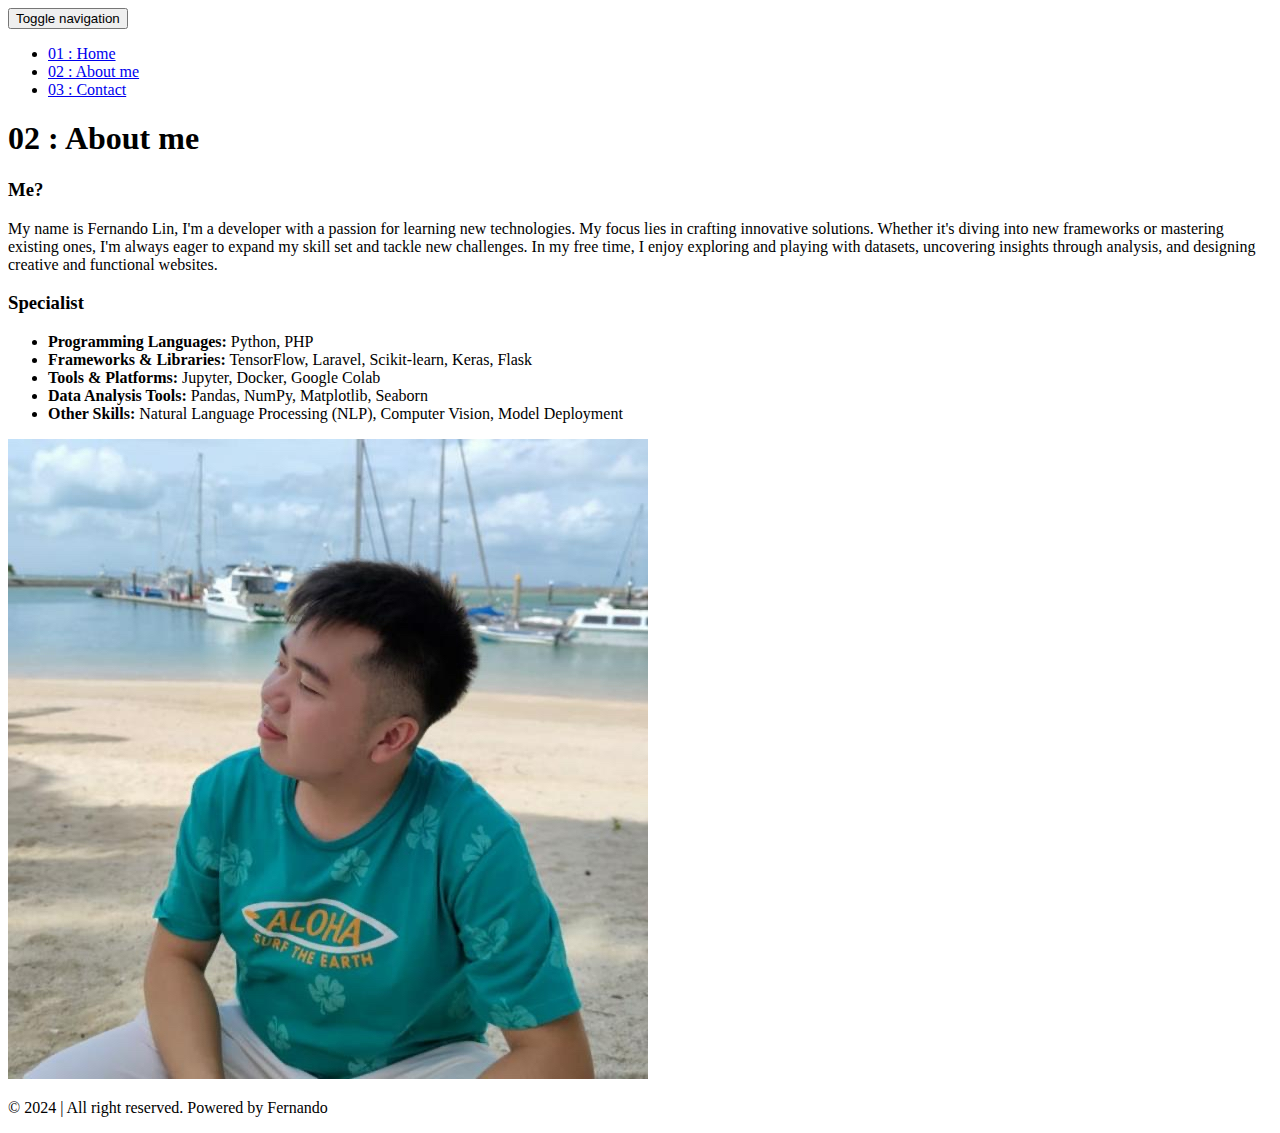
==== app/templates/about.html @ e67d0ceb "Change Project Structure" ====
<!DOCTYPE html>
<html lang="en">

<head>
  <meta charset="UTF-8">
  <meta content="IE=edge" http-equiv="X-UA-Compatible">
  <meta content="width=device-width,initial-scale=1" name="viewport">
  <meta content="description" name="description">
  <meta name="google" content="notranslate" />
  <meta content="Mashup templates have been developped by Orson.io team" name="author">

  <!-- Disable tap highlight on IE -->
  <meta name="msapplication-tap-highlight" content="no">

  <link rel="apple-touch-icon" sizes="180x180" href="../static/assets/apple-icon-180x180.png">
  <link href="../static/assets/icon.ico" rel="icon">

  <title>About Page</title>

  <link href="./static/main.3f6952e4.css" rel="stylesheet">
</head>

<body class="">
  <div id="site-border-left"></div>
  <div id="site-border-right"></div>
  <div id="site-border-top"></div>
  <div id="site-border-bottom"></div>
  <!-- Add your content of header -->
  <header>
    <nav class="navbar  navbar-fixed-top navbar-default">
      <div class="container">
        <button type="button" class="navbar-toggle collapsed" data-toggle="collapse" data-target="#navbar-collapse"
          aria-expanded="false">
          <span class="sr-only">Toggle navigation</span>
          <span class="icon-bar"></span>
          <span class="icon-bar"></span>
          <span class="icon-bar"></span>
        </button>

        <div class="collapse navbar-collapse" id="navbar-collapse">
          <ul class="nav navbar-nav ">
            <li><a href="./index.html" title="">01 : Home</a></li>
            <li><a href="./about.html" title="">02 : About me</a></li>
            <li><a href="./contact.html" title="">03 : Contact</a></li>
          </ul>


        </div>
      </div>
    </nav>
  </header>

  <div class="section-container">
    <div class="container">
      <div class="row">
        <div class="col-xs-12">
          <div class="section-container-spacer text-center">
            <h1 class="h2">02 : About me</h1>
          </div>

          <div class="row">
            <div class="col-md-10 col-md-offset-1">
              <div class="row">
                <div class="col-xs-12 col-md-6">
                  <h3>Me?</h3>
                  <p>My name is Fernando Lin, I'm a developer with a passion for learning new technologies. My focus lies in
                    crafting innovative solutions. Whether it's diving into new frameworks or mastering existing ones,
                    I'm always eager to expand my skill set and tackle new challenges. In my free time, I enjoy exploring and playing with datasets, 
                    uncovering insights through analysis, and designing creative and functional websites.</p>
                  <h3>Specialist </h3>
                  <ul>
                    <li><strong>Programming Languages:</strong> Python, PHP</li>
                    <li><strong>Frameworks & Libraries:</strong> TensorFlow, Laravel, Scikit-learn, Keras, Flask</li>
                    <li><strong>Tools & Platforms:</strong> Jupyter, Docker, Google Colab</li>
                    <li><strong>Data Analysis Tools:</strong> Pandas, NumPy, Matplotlib, Seaborn</li>
                    <li><strong>Other Skills:</strong> Natural Language Processing (NLP), Computer Vision, Model Deployment</li>
                  </ul>
                </div>
                <div class="col-xs-12 col-md-6">
                  <img src="../static/assets/images/me.jpg" class="img-responsive" alt="">
                </div>
              </div>
            </div>
          </div>


        </div>
      </div>
    </div>
  </div>


  <footer class="footer-container text-center">
    <div class="container">
      <div class="row">
        <div class="col-xs-12">
          <p>© 2024 | All right reserved. Powered by Fernando </a></p>
        </div>
      </div>
    </div>
  </footer>

  <script>
    document.addEventListener("DOMContentLoaded", function (event) {
      navActivePage();
    });
  </script>

  <script type="text/javascript" src="./static/main.70a66962.js"></script>
</body>

</html>
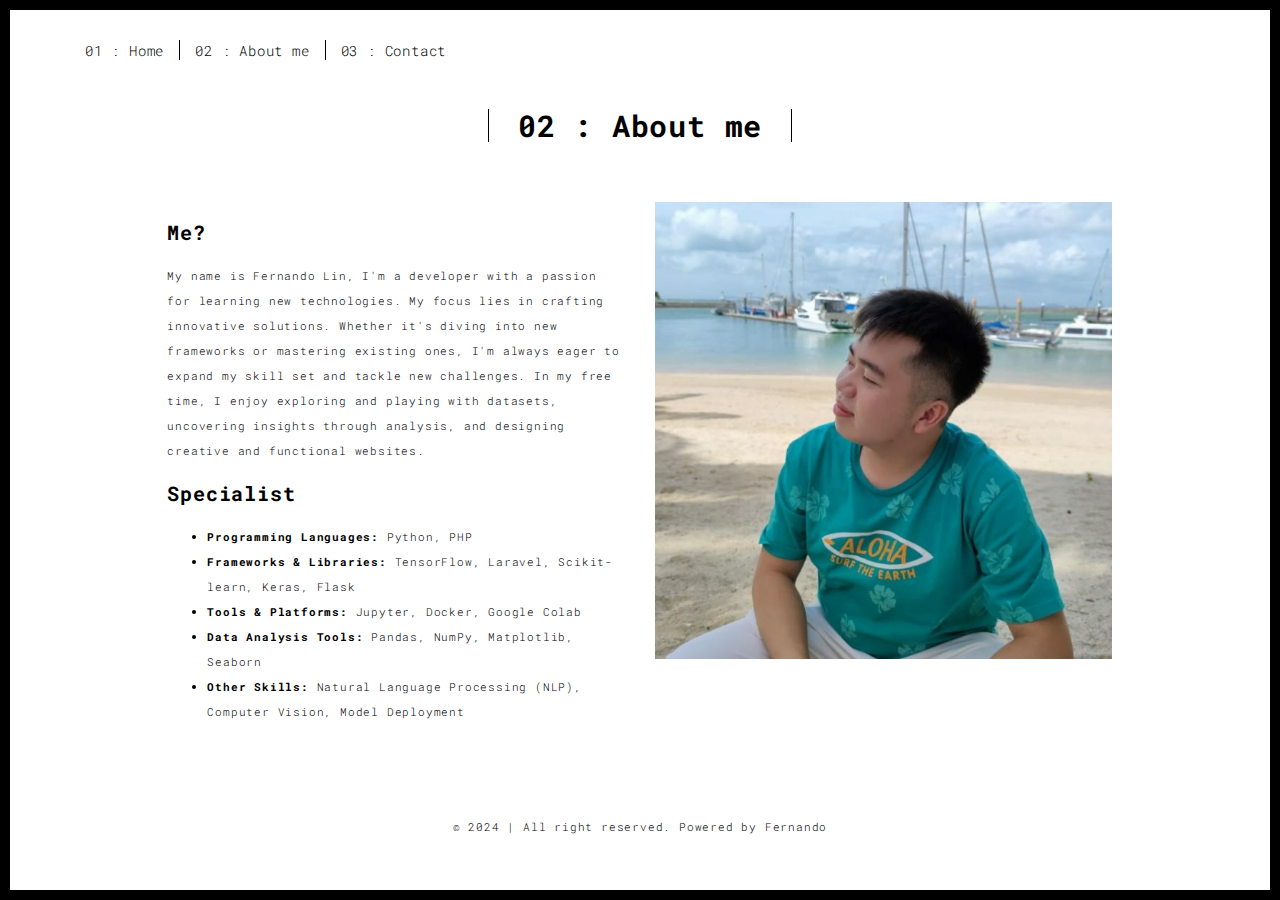
==== commit 4b04e2d1: "Add Email Services" ====
--- a/app/templates/about.html
+++ b/app/templates/about.html
@@ -17,7 +17,7 @@
 
   <title>About Page</title>
 
-  <link href="./static/main.3f6952e4.css" rel="stylesheet">
+  <link href="../static/main.3f6952e4.css" rel="stylesheet">
 </head>
 
 <body class="">
@@ -77,7 +77,7 @@
                   </ul>
                 </div>
                 <div class="col-xs-12 col-md-6">
-                  <img src="../static/assets/images/me.jpg" class="img-responsive" alt="">
+                  <img src="../static/assets/images/me.jpg" class="img-responsive" alt="Fernando Picture">
                 </div>
               </div>
             </div>
@@ -106,7 +106,7 @@
     });
   </script>
 
-  <script type="text/javascript" src="./static/main.70a66962.js"></script>
+  <script type="text/javascript" src="../static/main.70a66962.js"></script>
 </body>
 
 </html>--- a/app/static/main.3f6952e4.css
+++ b/app/static/main.3f6952e4.css
@@ -0,0 +1,9 @@
+@import url(https://fonts.googleapis.com/css?family=Roboto:900|Roboto+Mono:300,400,700);@import url(https://maxcdn.bootstrapcdn.com/font-awesome/4.7.0/css/font-awesome.min.css);/*!
+ * Bootstrap v3.3.7 (http://getbootstrap.com)
+ * Copyright 2011-2016 Twitter, Inc.
+ * Licensed under MIT (https://github.com/twbs/bootstrap/blob/master/LICENSE)
+ */
+/*! normalize.css v3.0.3 | MIT License | github.com/necolas/normalize.css */html{font-family:sans-serif;-ms-text-size-adjust:100%;-webkit-text-size-adjust:100%}body{margin:0}article,aside,details,figcaption,figure,footer,header,hgroup,main,menu,nav,section,summary{display:block}audio,canvas,progress,video{display:inline-block;vertical-align:baseline}audio:not([controls]){display:none;height:0}[hidden],template{display:none}a{background-color:transparent}a:active,a:hover{outline:0}abbr[title]{border-bottom:1px dotted}b,strong{font-weight:700}dfn{font-style:italic}h1{font-size:2em;margin:.67em 0}mark{background:#ff0;color:#000}small{font-size:80%}sub,sup{font-size:75%;line-height:0;position:relative;vertical-align:baseline}sup{top:-.5em}sub{bottom:-.25em}img{border:0}svg:not(:root){overflow:hidden}figure{margin:1em 40px}hr{box-sizing:content-box;height:0}pre{overflow:auto}code,kbd,pre,samp{font-family:monospace,monospace;font-size:1em}button,input,optgroup,select,textarea{color:inherit;font:inherit;margin:0}button{overflow:visible}button,select{text-transform:none}button,html input[type=button],input[type=reset],input[type=submit]{-webkit-appearance:button;cursor:pointer}button[disabled],html input[disabled]{cursor:default}button::-moz-focus-inner,input::-moz-focus-inner{border:0;padding:0}input{line-height:normal}input[type=checkbox],input[type=radio]{box-sizing:border-box;padding:0}input[type=number]::-webkit-inner-spin-button,input[type=number]::-webkit-outer-spin-button{height:auto}input[type=search]{-webkit-appearance:textfield;box-sizing:content-box}input[type=search]::-webkit-search-cancel-button,input[type=search]::-webkit-search-decoration{-webkit-appearance:none}fieldset{border:1px solid silver;margin:0 2px;padding:.35em .625em .75em}textarea{overflow:auto}optgroup{font-weight:700}table{border-collapse:collapse;border-spacing:0}td,th{padding:0}
+
+/*! Source: https://github.com/h5bp/html5-boilerplate/blob/master/src/css/main.css */@media print{*,:after,:before{background:transparent!important;color:#000!important;box-shadow:none!important;text-shadow:none!important}a,a:visited{text-decoration:underline}a[href]:after{content:" (" attr(href) ")"}abbr[title]:after{content:" (" attr(title) ")"}a[href^="#"]:after,a[href^="javascript:"]:after{content:""}blockquote,pre{border:1px solid #999;page-break-inside:avoid}thead{display:table-header-group}img,tr{page-break-inside:avoid}img{max-width:100%!important}h2,h3,p{orphans:3;widows:3}h2,h3{page-break-after:avoid}.navbar{display:none}.btn>.caret,.dropup>.btn>.caret{border-top-color:#000!important}.label{border:1px solid #000}.table{border-collapse:collapse!important}.table td,.table th{background-color:#fff!important}.table-bordered td,.table-bordered th{border:1px solid #ddd!important}}*,:after,:before{-webkit-box-sizing:border-box;-moz-box-sizing:border-box;box-sizing:border-box}html{font-size:10px;-webkit-tap-highlight-color:transparent}body{font-family:Roboto Mono,Helvetica,Arial,sans-serif;font-size:11px;line-height:1.78;color:#000;background-color:#fff}button,input,select,textarea{font-family:inherit;font-size:inherit;line-height:inherit}a{color:#001aff;text-decoration:none}a:focus,a:hover{color:#0012b3;text-decoration:underline}a:focus{outline:5px auto -webkit-focus-ring-color;outline-offset:-2px}figure{margin:0}img{vertical-align:middle}.img-responsive{display:block;max-width:100%;height:auto}.img-rounded{border-radius:0}.img-thumbnail{padding:4px;line-height:1.78;background-color:#fff;border:1px solid #ddd;border-radius:0;-webkit-transition:all .2s ease-in-out;-o-transition:all .2s ease-in-out;transition:all .2s ease-in-out;display:inline-block;max-width:100%;height:auto}.img-circle{border-radius:50%}hr{margin-top:19px;margin-bottom:19px;border:0;border-top:1px solid #eee}.sr-only{position:absolute;width:1px;height:1px;margin:-1px;padding:0;overflow:hidden;clip:rect(0,0,0,0);border:0}.sr-only-focusable:active,.sr-only-focusable:focus{position:static;width:auto;height:auto;margin:0;overflow:visible;clip:auto}[role=button]{cursor:pointer}.h1,.h2,.h3,.h4,.h5,.h6,h1,h2,h3,h4,h5,h6{font-family:Roboto Mono,Helvetica,Arial,sans-serif;font-weight:700;line-height:1.1;color:#000}.h1 .small,.h1 small,.h2 .small,.h2 small,.h3 .small,.h3 small,.h4 .small,.h4 small,.h5 .small,.h5 small,.h6 .small,.h6 small,h1 .small,h1 small,h2 .small,h2 small,h3 .small,h3 small,h4 .small,h4 small,h5 .small,h5 small,h6 .small,h6 small{font-weight:400;line-height:1;color:#777}.h1,.h2,.h3,h1,h2,h3{margin-top:19px;margin-bottom:9.5px}.h1 .small,.h1 small,.h2 .small,.h2 small,.h3 .small,.h3 small,h1 .small,h1 small,h2 .small,h2 small,h3 .small,h3 small{font-size:65%}.h4,.h5,.h6,h4,h5,h6{margin-top:9.5px;margin-bottom:9.5px}.h4 .small,.h4 small,.h5 .small,.h5 small,.h6 .small,.h6 small,h4 .small,h4 small,h5 .small,h5 small,h6 .small,h6 small{font-size:75%}.h1,h1{font-size:70px}.h2,h2{font-size:30px}.h3,h3{font-size:20px}.h4,.h5,h4,h5{font-size:11px}.h6,h6{font-size:10px}p{margin:0 0 9.5px}.lead{margin-bottom:19px;font-size:12px;font-weight:300;line-height:1.4}@media (min-width:768px){.lead{font-size:16.5px}}.small,small{font-size:90%}.mark,mark{background-color:#fcf8e3;padding:.2em}.text-left{text-align:left}.text-right{text-align:right}.text-center{text-align:center}.text-justify{text-align:justify}.text-nowrap{white-space:nowrap}.text-lowercase{text-transform:lowercase}.initialism,.text-uppercase{text-transform:uppercase}.text-capitalize{text-transform:capitalize}.text-muted{color:#777}.text-primary{color:#001aff}a.text-primary:focus,a.text-primary:hover{color:#0015cc}.text-success{color:#fff}a.text-success:focus,a.text-success:hover{color:#e6e6e6}.text-info{color:#31708f}a.text-info:focus,a.text-info:hover{color:#245269}.text-warning{color:#8a6d3b}a.text-warning:focus,a.text-warning:hover{color:#66512c}.text-danger{color:#fff}a.text-danger:focus,a.text-danger:hover{color:#e6e6e6}.bg-primary{color:#fff;background-color:#001aff}a.bg-primary:focus,a.bg-primary:hover{background-color:#0015cc}.bg-success,a.bg-success:focus,a.bg-success:hover{background-color:#000}.bg-info{background-color:#d9edf7}a.bg-info:focus,a.bg-info:hover{background-color:#afd9ee}.bg-warning{background-color:#fcf8e3}a.bg-warning:focus,a.bg-warning:hover{background-color:#f7ecb5}.bg-danger{background-color:red}a.bg-danger:focus,a.bg-danger:hover{background-color:#c00}.page-header{padding-bottom:8.5px;margin:38px 0 19px;border-bottom:1px solid #eee}ol,ul{margin-top:0;margin-bottom:9.5px}ol ol,ol ul,ul ol,ul ul{margin-bottom:0}.list-inline,.list-unstyled{padding-left:0;list-style:none}.list-inline{margin-left:-5px}.list-inline>li{display:inline-block;padding-left:5px;padding-right:5px}dl{margin-top:0;margin-bottom:19px}dd,dt{line-height:1.78}dt{font-weight:700}dd{margin-left:0}.dl-horizontal dd:after,.dl-horizontal dd:before{content:" ";display:table}.dl-horizontal dd:after{clear:both}@media (min-width:768px){.dl-horizontal dt{float:left;width:160px;clear:left;text-align:right;overflow:hidden;text-overflow:ellipsis;white-space:nowrap}.dl-horizontal dd{margin-left:180px}}abbr[data-original-title],abbr[title]{cursor:help;border-bottom:1px dotted #777}.initialism{font-size:90%}blockquote{padding:9.5px 19px;margin:0 0 19px;font-size:13.75px;border-left:5px solid #eee}blockquote ol:last-child,blockquote p:last-child,blockquote ul:last-child{margin-bottom:0}blockquote .small,blockquote footer,blockquote small{display:block;font-size:80%;line-height:1.78;color:#777}blockquote .small:before,blockquote footer:before,blockquote small:before{content:"\2014   \A0"}.blockquote-reverse,blockquote.pull-right{padding-right:15px;padding-left:0;border-right:5px solid #eee;border-left:0;text-align:right}.blockquote-reverse .small:before,.blockquote-reverse footer:before,.blockquote-reverse small:before,blockquote.pull-right .small:before,blockquote.pull-right footer:before,blockquote.pull-right small:before{content:""}.blockquote-reverse .small:after,.blockquote-reverse footer:after,.blockquote-reverse small:after,blockquote.pull-right .small:after,blockquote.pull-right footer:after,blockquote.pull-right small:after{content:"\A0   \2014"}address{margin-bottom:19px;font-style:normal;line-height:1.78}code,kbd,pre,samp{font-family:Menlo,Monaco,Consolas,Courier New,monospace}code{color:#c7254e;background-color:#f9f2f4}code,kbd{padding:2px 4px;font-size:90%;border-radius:0}kbd{color:#fff;background-color:#333;box-shadow:inset 0 -1px 0 rgba(0,0,0,.25)}kbd kbd{padding:0;font-size:100%;font-weight:700;box-shadow:none}pre{display:block;padding:9px;margin:0 0 9.5px;font-size:10px;line-height:1.78;word-break:break-all;word-wrap:break-word;color:#333;background-color:#f5f5f5;border:1px solid #ccc;border-radius:0}pre code{padding:0;font-size:inherit;color:inherit;white-space:pre-wrap;background-color:transparent;border-radius:0}.pre-scrollable{max-height:340px;overflow-y:scroll}.container{margin-right:auto;margin-left:auto;padding-left:15px;padding-right:15px}.container:after,.container:before{content:" ";display:table}.container:after{clear:both}@media (min-width:768px){.container{width:750px}}@media (min-width:992px){.container{width:970px}}@media (min-width:1200px){.container{width:1170px}}.container-fluid{margin-right:auto;margin-left:auto;padding-left:15px;padding-right:15px}.container-fluid:after,.container-fluid:before{content:" ";display:table}.container-fluid:after{clear:both}.row{margin-left:-15px;margin-right:-15px}.row:after,.row:before{content:" ";display:table}.row:after{clear:both}.col-lg-1,.col-lg-2,.col-lg-3,.col-lg-4,.col-lg-5,.col-lg-6,.col-lg-7,.col-lg-8,.col-lg-9,.col-lg-10,.col-lg-11,.col-lg-12,.col-md-1,.col-md-2,.col-md-3,.col-md-4,.col-md-5,.col-md-6,.col-md-7,.col-md-8,.col-md-9,.col-md-10,.col-md-11,.col-md-12,.col-sm-1,.col-sm-2,.col-sm-3,.col-sm-4,.col-sm-5,.col-sm-6,.col-sm-7,.col-sm-8,.col-sm-9,.col-sm-10,.col-sm-11,.col-sm-12,.col-xs-1,.col-xs-2,.col-xs-3,.col-xs-4,.col-xs-5,.col-xs-6,.col-xs-7,.col-xs-8,.col-xs-9,.col-xs-10,.col-xs-11,.col-xs-12{position:relative;min-height:1px;padding-left:15px;padding-right:15px}.col-xs-1,.col-xs-2,.col-xs-3,.col-xs-4,.col-xs-5,.col-xs-6,.col-xs-7,.col-xs-8,.col-xs-9,.col-xs-10,.col-xs-11,.col-xs-12{float:left}.col-xs-1{width:8.33333%}.col-xs-2{width:16.66667%}.col-xs-3{width:25%}.col-xs-4{width:33.33333%}.col-xs-5{width:41.66667%}.col-xs-6{width:50%}.col-xs-7{width:58.33333%}.col-xs-8{width:66.66667%}.col-xs-9{width:75%}.col-xs-10{width:83.33333%}.col-xs-11{width:91.66667%}.col-xs-12{width:100%}.col-xs-pull-0{right:auto}.col-xs-pull-1{right:8.33333%}.col-xs-pull-2{right:16.66667%}.col-xs-pull-3{right:25%}.col-xs-pull-4{right:33.33333%}.col-xs-pull-5{right:41.66667%}.col-xs-pull-6{right:50%}.col-xs-pull-7{right:58.33333%}.col-xs-pull-8{right:66.66667%}.col-xs-pull-9{right:75%}.col-xs-pull-10{right:83.33333%}.col-xs-pull-11{right:91.66667%}.col-xs-pull-12{right:100%}.col-xs-push-0{left:auto}.col-xs-push-1{left:8.33333%}.col-xs-push-2{left:16.66667%}.col-xs-push-3{left:25%}.col-xs-push-4{left:33.33333%}.col-xs-push-5{left:41.66667%}.col-xs-push-6{left:50%}.col-xs-push-7{left:58.33333%}.col-xs-push-8{left:66.66667%}.col-xs-push-9{left:75%}.col-xs-push-10{left:83.33333%}.col-xs-push-11{left:91.66667%}.col-xs-push-12{left:100%}.col-xs-offset-0{margin-left:0}.col-xs-offset-1{margin-left:8.33333%}.col-xs-offset-2{margin-left:16.66667%}.col-xs-offset-3{margin-left:25%}.col-xs-offset-4{margin-left:33.33333%}.col-xs-offset-5{margin-left:41.66667%}.col-xs-offset-6{margin-left:50%}.col-xs-offset-7{margin-left:58.33333%}.col-xs-offset-8{margin-left:66.66667%}.col-xs-offset-9{margin-left:75%}.col-xs-offset-10{margin-left:83.33333%}.col-xs-offset-11{margin-left:91.66667%}.col-xs-offset-12{margin-left:100%}@media (min-width:768px){.col-sm-1,.col-sm-2,.col-sm-3,.col-sm-4,.col-sm-5,.col-sm-6,.col-sm-7,.col-sm-8,.col-sm-9,.col-sm-10,.col-sm-11,.col-sm-12{float:left}.col-sm-1{width:8.33333%}.col-sm-2{width:16.66667%}.col-sm-3{width:25%}.col-sm-4{width:33.33333%}.col-sm-5{width:41.66667%}.col-sm-6{width:50%}.col-sm-7{width:58.33333%}.col-sm-8{width:66.66667%}.col-sm-9{width:75%}.col-sm-10{width:83.33333%}.col-sm-11{width:91.66667%}.col-sm-12{width:100%}.col-sm-pull-0{right:auto}.col-sm-pull-1{right:8.33333%}.col-sm-pull-2{right:16.66667%}.col-sm-pull-3{right:25%}.col-sm-pull-4{right:33.33333%}.col-sm-pull-5{right:41.66667%}.col-sm-pull-6{right:50%}.col-sm-pull-7{right:58.33333%}.col-sm-pull-8{right:66.66667%}.col-sm-pull-9{right:75%}.col-sm-pull-10{right:83.33333%}.col-sm-pull-11{right:91.66667%}.col-sm-pull-12{right:100%}.col-sm-push-0{left:auto}.col-sm-push-1{left:8.33333%}.col-sm-push-2{left:16.66667%}.col-sm-push-3{left:25%}.col-sm-push-4{left:33.33333%}.col-sm-push-5{left:41.66667%}.col-sm-push-6{left:50%}.col-sm-push-7{left:58.33333%}.col-sm-push-8{left:66.66667%}.col-sm-push-9{left:75%}.col-sm-push-10{left:83.33333%}.col-sm-push-11{left:91.66667%}.col-sm-push-12{left:100%}.col-sm-offset-0{margin-left:0}.col-sm-offset-1{margin-left:8.33333%}.col-sm-offset-2{margin-left:16.66667%}.col-sm-offset-3{margin-left:25%}.col-sm-offset-4{margin-left:33.33333%}.col-sm-offset-5{margin-left:41.66667%}.col-sm-offset-6{margin-left:50%}.col-sm-offset-7{margin-left:58.33333%}.col-sm-offset-8{margin-left:66.66667%}.col-sm-offset-9{margin-left:75%}.col-sm-offset-10{margin-left:83.33333%}.col-sm-offset-11{margin-left:91.66667%}.col-sm-offset-12{margin-left:100%}}@media (min-width:992px){.col-md-1,.col-md-2,.col-md-3,.col-md-4,.col-md-5,.col-md-6,.col-md-7,.col-md-8,.col-md-9,.col-md-10,.col-md-11,.col-md-12{float:left}.col-md-1{width:8.33333%}.col-md-2{width:16.66667%}.col-md-3{width:25%}.col-md-4{width:33.33333%}.col-md-5{width:41.66667%}.col-md-6{width:50%}.col-md-7{width:58.33333%}.col-md-8{width:66.66667%}.col-md-9{width:75%}.col-md-10{width:83.33333%}.col-md-11{width:91.66667%}.col-md-12{width:100%}.col-md-pull-0{right:auto}.col-md-pull-1{right:8.33333%}.col-md-pull-2{right:16.66667%}.col-md-pull-3{right:25%}.col-md-pull-4{right:33.33333%}.col-md-pull-5{right:41.66667%}.col-md-pull-6{right:50%}.col-md-pull-7{right:58.33333%}.col-md-pull-8{right:66.66667%}.col-md-pull-9{right:75%}.col-md-pull-10{right:83.33333%}.col-md-pull-11{right:91.66667%}.col-md-pull-12{right:100%}.col-md-push-0{left:auto}.col-md-push-1{left:8.33333%}.col-md-push-2{left:16.66667%}.col-md-push-3{left:25%}.col-md-push-4{left:33.33333%}.col-md-push-5{left:41.66667%}.col-md-push-6{left:50%}.col-md-push-7{left:58.33333%}.col-md-push-8{left:66.66667%}.col-md-push-9{left:75%}.col-md-push-10{left:83.33333%}.col-md-push-11{left:91.66667%}.col-md-push-12{left:100%}.col-md-offset-0{margin-left:0}.col-md-offset-1{margin-left:8.33333%}.col-md-offset-2{margin-left:16.66667%}.col-md-offset-3{margin-left:25%}.col-md-offset-4{margin-left:33.33333%}.col-md-offset-5{margin-left:41.66667%}.col-md-offset-6{margin-left:50%}.col-md-offset-7{margin-left:58.33333%}.col-md-offset-8{margin-left:66.66667%}.col-md-offset-9{margin-left:75%}.col-md-offset-10{margin-left:83.33333%}.col-md-offset-11{margin-left:91.66667%}.col-md-offset-12{margin-left:100%}}@media (min-width:1200px){.col-lg-1,.col-lg-2,.col-lg-3,.col-lg-4,.col-lg-5,.col-lg-6,.col-lg-7,.col-lg-8,.col-lg-9,.col-lg-10,.col-lg-11,.col-lg-12{float:left}.col-lg-1{width:8.33333%}.col-lg-2{width:16.66667%}.col-lg-3{width:25%}.col-lg-4{width:33.33333%}.col-lg-5{width:41.66667%}.col-lg-6{width:50%}.col-lg-7{width:58.33333%}.col-lg-8{width:66.66667%}.col-lg-9{width:75%}.col-lg-10{width:83.33333%}.col-lg-11{width:91.66667%}.col-lg-12{width:100%}.col-lg-pull-0{right:auto}.col-lg-pull-1{right:8.33333%}.col-lg-pull-2{right:16.66667%}.col-lg-pull-3{right:25%}.col-lg-pull-4{right:33.33333%}.col-lg-pull-5{right:41.66667%}.col-lg-pull-6{right:50%}.col-lg-pull-7{right:58.33333%}.col-lg-pull-8{right:66.66667%}.col-lg-pull-9{right:75%}.col-lg-pull-10{right:83.33333%}.col-lg-pull-11{right:91.66667%}.col-lg-pull-12{right:100%}.col-lg-push-0{left:auto}.col-lg-push-1{left:8.33333%}.col-lg-push-2{left:16.66667%}.col-lg-push-3{left:25%}.col-lg-push-4{left:33.33333%}.col-lg-push-5{left:41.66667%}.col-lg-push-6{left:50%}.col-lg-push-7{left:58.33333%}.col-lg-push-8{left:66.66667%}.col-lg-push-9{left:75%}.col-lg-push-10{left:83.33333%}.col-lg-push-11{left:91.66667%}.col-lg-push-12{left:100%}.col-lg-offset-0{margin-left:0}.col-lg-offset-1{margin-left:8.33333%}.col-lg-offset-2{margin-left:16.66667%}.col-lg-offset-3{margin-left:25%}.col-lg-offset-4{margin-left:33.33333%}.col-lg-offset-5{margin-left:41.66667%}.col-lg-offset-6{margin-left:50%}.col-lg-offset-7{margin-left:58.33333%}.col-lg-offset-8{margin-left:66.66667%}.col-lg-offset-9{margin-left:75%}.col-lg-offset-10{margin-left:83.33333%}.col-lg-offset-11{margin-left:91.66667%}.col-lg-offset-12{margin-left:100%}}table{background-color:transparent}caption{padding-top:8px;padding-bottom:8px;color:#777}caption,th{text-align:left}.table{width:100%;max-width:100%;margin-bottom:19px}.table>tbody>tr>td,.table>tbody>tr>th,.table>tfoot>tr>td,.table>tfoot>tr>th,.table>thead>tr>td,.table>thead>tr>th{padding:8px;line-height:1.78;vertical-align:top;border-top:1px solid #ddd}.table>thead>tr>th{vertical-align:bottom;border-bottom:2px solid #ddd}.table>caption+thead>tr:first-child>td,.table>caption+thead>tr:first-child>th,.table>colgroup+thead>tr:first-child>td,.table>colgroup+thead>tr:first-child>th,.table>thead:first-child>tr:first-child>td,.table>thead:first-child>tr:first-child>th{border-top:0}.table>tbody+tbody{border-top:2px solid #ddd}.table .table{background-color:#fff}.table-condensed>tbody>tr>td,.table-condensed>tbody>tr>th,.table-condensed>tfoot>tr>td,.table-condensed>tfoot>tr>th,.table-condensed>thead>tr>td,.table-condensed>thead>tr>th{padding:5px}.table-bordered,.table-bordered>tbody>tr>td,.table-bordered>tbody>tr>th,.table-bordered>tfoot>tr>td,.table-bordered>tfoot>tr>th,.table-bordered>thead>tr>td,.table-bordered>thead>tr>th{border:1px solid #ddd}.table-bordered>thead>tr>td,.table-bordered>thead>tr>th{border-bottom-width:2px}.table-striped>tbody>tr:nth-of-type(odd){background-color:#f9f9f9}.table-hover>tbody>tr:hover{background-color:#f5f5f5}table col[class*=col-]{position:static;float:none;display:table-column}table td[class*=col-],table th[class*=col-]{position:static;float:none;display:table-cell}.table>tbody>tr.active>td,.table>tbody>tr.active>th,.table>tbody>tr>td.active,.table>tbody>tr>th.active,.table>tfoot>tr.active>td,.table>tfoot>tr.active>th,.table>tfoot>tr>td.active,.table>tfoot>tr>th.active,.table>thead>tr.active>td,.table>thead>tr.active>th,.table>thead>tr>td.active,.table>thead>tr>th.active{background-color:#f5f5f5}.table-hover>tbody>tr.active:hover>td,.table-hover>tbody>tr.active:hover>th,.table-hover>tbody>tr:hover>.active,.table-hover>tbody>tr>td.active:hover,.table-hover>tbody>tr>th.active:hover{background-color:#e8e8e8}.table-hover>tbody>tr.success:hover>td,.table-hover>tbody>tr.success:hover>th,.table-hover>tbody>tr:hover>.success,.table-hover>tbody>tr>td.success:hover,.table-hover>tbody>tr>th.success:hover,.table>tbody>tr.success>td,.table>tbody>tr.success>th,.table>tbody>tr>td.success,.table>tbody>tr>th.success,.table>tfoot>tr.success>td,.table>tfoot>tr.success>th,.table>tfoot>tr>td.success,.table>tfoot>tr>th.success,.table>thead>tr.success>td,.table>thead>tr.success>th,.table>thead>tr>td.success,.table>thead>tr>th.success{background-color:#000}.table>tbody>tr.info>td,.table>tbody>tr.info>th,.table>tbody>tr>td.info,.table>tbody>tr>th.info,.table>tfoot>tr.info>td,.table>tfoot>tr.info>th,.table>tfoot>tr>td.info,.table>tfoot>tr>th.info,.table>thead>tr.info>td,.table>thead>tr.info>th,.table>thead>tr>td.info,.table>thead>tr>th.info{background-color:#d9edf7}.table-hover>tbody>tr.info:hover>td,.table-hover>tbody>tr.info:hover>th,.table-hover>tbody>tr:hover>.info,.table-hover>tbody>tr>td.info:hover,.table-hover>tbody>tr>th.info:hover{background-color:#c4e3f3}.table>tbody>tr.warning>td,.table>tbody>tr.warning>th,.table>tbody>tr>td.warning,.table>tbody>tr>th.warning,.table>tfoot>tr.warning>td,.table>tfoot>tr.warning>th,.table>tfoot>tr>td.warning,.table>tfoot>tr>th.warning,.table>thead>tr.warning>td,.table>thead>tr.warning>th,.table>thead>tr>td.warning,.table>thead>tr>th.warning{background-color:#fcf8e3}.table-hover>tbody>tr.warning:hover>td,.table-hover>tbody>tr.warning:hover>th,.table-hover>tbody>tr:hover>.warning,.table-hover>tbody>tr>td.warning:hover,.table-hover>tbody>tr>th.warning:hover{background-color:#faf2cc}.table>tbody>tr.danger>td,.table>tbody>tr.danger>th,.table>tbody>tr>td.danger,.table>tbody>tr>th.danger,.table>tfoot>tr.danger>td,.table>tfoot>tr.danger>th,.table>tfoot>tr>td.danger,.table>tfoot>tr>th.danger,.table>thead>tr.danger>td,.table>thead>tr.danger>th,.table>thead>tr>td.danger,.table>thead>tr>th.danger{background-color:red}.table-hover>tbody>tr.danger:hover>td,.table-hover>tbody>tr.danger:hover>th,.table-hover>tbody>tr:hover>.danger,.table-hover>tbody>tr>td.danger:hover,.table-hover>tbody>tr>th.danger:hover{background-color:#e60000}.table-responsive{overflow-x:auto;min-height:.01%}@media screen and (max-width:767px){.table-responsive{width:100%;margin-bottom:14.25px;overflow-y:hidden;-ms-overflow-style:-ms-autohiding-scrollbar;border:1px solid #ddd}.table-responsive>.table{margin-bottom:0}.table-responsive>.table>tbody>tr>td,.table-responsive>.table>tbody>tr>th,.table-responsive>.table>tfoot>tr>td,.table-responsive>.table>tfoot>tr>th,.table-responsive>.table>thead>tr>td,.table-responsive>.table>thead>tr>th{white-space:nowrap}.table-responsive>.table-bordered{border:0}.table-responsive>.table-bordered>tbody>tr>td:first-child,.table-responsive>.table-bordered>tbody>tr>th:first-child,.table-responsive>.table-bordered>tfoot>tr>td:first-child,.table-responsive>.table-bordered>tfoot>tr>th:first-child,.table-responsive>.table-bordered>thead>tr>td:first-child,.table-responsive>.table-bordered>thead>tr>th:first-child{border-left:0}.table-responsive>.table-bordered>tbody>tr>td:last-child,.table-responsive>.table-bordered>tbody>tr>th:last-child,.table-responsive>.table-bordered>tfoot>tr>td:last-child,.table-responsive>.table-bordered>tfoot>tr>th:last-child,.table-responsive>.table-bordered>thead>tr>td:last-child,.table-responsive>.table-bordered>thead>tr>th:last-child{border-right:0}.table-responsive>.table-bordered>tbody>tr:last-child>td,.table-responsive>.table-bordered>tbody>tr:last-child>th,.table-responsive>.table-bordered>tfoot>tr:last-child>td,.table-responsive>.table-bordered>tfoot>tr:last-child>th{border-bottom:0}}fieldset{margin:0;min-width:0}fieldset,legend{padding:0;border:0}legend{display:block;width:100%;margin-bottom:19px;font-size:16.5px;line-height:inherit;color:#333;border-bottom:1px solid #e5e5e5}label{display:inline-block;max-width:100%;margin-bottom:5px;font-weight:700}input[type=search]{-webkit-box-sizing:border-box;-moz-box-sizing:border-box;box-sizing:border-box}input[type=checkbox],input[type=radio]{margin:4px 0 0;margin-top:1px\9;line-height:normal}input[type=file]{display:block}input[type=range]{display:block;width:100%}select[multiple],select[size]{height:auto}input[type=checkbox]:focus,input[type=file]:focus,input[type=radio]:focus{outline:5px auto -webkit-focus-ring-color;outline-offset:-2px}output{padding-top:9px}.form-control,output{display:block;font-size:11px;line-height:1.78;color:#555}.form-control{width:100%;height:40px;padding:8px 14px;background-color:#fff;background-image:none;border:1px solid #000;border-radius:0;-webkit-box-shadow:inset 0 1px 1px rgba(0,0,0,.075);box-shadow:inset 0 1px 1px rgba(0,0,0,.075);-webkit-transition:border-color .15s ease-in-out,box-shadow .15s ease-in-out;-o-transition:border-color ease-in-out .15s,box-shadow ease-in-out .15s;transition:border-color .15s ease-in-out,box-shadow .15s ease-in-out}.form-control:focus{border-color:#66afe9;-webkit-box-shadow:inset 0 1px 1px rgba(0,0,0,.075),0 0 8px rgba(102,175,233,.6);box-shadow:inset 0 1px 1px rgba(0,0,0,.075),0 0 8px rgba(102,175,233,.6)}.form-control::-moz-placeholder{color:#999;opacity:1}.form-control:-ms-input-placeholder{color:#999}.form-control::-webkit-input-placeholder{color:#999}.form-control::-ms-expand{border:0;background-color:transparent}.form-control[disabled],.form-control[readonly],fieldset[disabled] .form-control{background-color:#eee;opacity:1}.form-control[disabled],fieldset[disabled] .form-control{cursor:not-allowed}textarea.form-control{height:auto}input[type=search]{-webkit-appearance:none}@media screen and (-webkit-min-device-pixel-ratio:0){input[type=date].form-control,input[type=datetime-local].form-control,input[type=month].form-control,input[type=time].form-control{line-height:40px}.input-group-sm>.input-group-btn>input[type=date].btn,.input-group-sm>.input-group-btn>input[type=datetime-local].btn,.input-group-sm>.input-group-btn>input[type=month].btn,.input-group-sm>.input-group-btn>input[type=time].btn,.input-group-sm>input[type=date].form-control,.input-group-sm>input[type=date].input-group-addon,.input-group-sm>input[type=datetime-local].form-control,.input-group-sm>input[type=datetime-local].input-group-addon,.input-group-sm>input[type=month].form-control,.input-group-sm>input[type=month].input-group-addon,.input-group-sm>input[type=time].form-control,.input-group-sm>input[type=time].input-group-addon,.input-group-sm input[type=date],.input-group-sm input[type=datetime-local],.input-group-sm input[type=month],.input-group-sm input[type=time],input[type=date].input-sm,input[type=datetime-local].input-sm,input[type=month].input-sm,input[type=time].input-sm{line-height:27px}.input-group-lg>.input-group-btn>input[type=date].btn,.input-group-lg>.input-group-btn>input[type=datetime-local].btn,.input-group-lg>.input-group-btn>input[type=month].btn,.input-group-lg>.input-group-btn>input[type=time].btn,.input-group-lg>input[type=date].form-control,.input-group-lg>input[type=date].input-group-addon,.input-group-lg>input[type=datetime-local].form-control,.input-group-lg>input[type=datetime-local].input-group-addon,.input-group-lg>input[type=month].form-control,.input-group-lg>input[type=month].input-group-addon,.input-group-lg>input[type=time].form-control,.input-group-lg>input[type=time].input-group-addon,.input-group-lg input[type=date],.input-group-lg input[type=datetime-local],.input-group-lg input[type=month],.input-group-lg input[type=time],input[type=date].input-lg,input[type=datetime-local].input-lg,input[type=month].input-lg,input[type=time].input-lg{line-height:41px}}.form-group{margin-bottom:15px}.checkbox,.radio{position:relative;display:block;margin-top:10px;margin-bottom:10px}.checkbox label,.radio label{min-height:19px;padding-left:20px;margin-bottom:0;font-weight:400;cursor:pointer}.checkbox-inline input[type=checkbox],.checkbox input[type=checkbox],.radio-inline input[type=radio],.radio input[type=radio]{position:absolute;margin-left:-20px;margin-top:4px\9}.checkbox+.checkbox,.radio+.radio{margin-top:-5px}.checkbox-inline,.radio-inline{position:relative;display:inline-block;padding-left:20px;margin-bottom:0;vertical-align:middle;font-weight:400;cursor:pointer}.checkbox-inline+.checkbox-inline,.radio-inline+.radio-inline{margin-top:0;margin-left:10px}.checkbox-inline.disabled,.checkbox.disabled label,.radio-inline.disabled,.radio.disabled label,fieldset[disabled] .checkbox-inline,fieldset[disabled] .checkbox label,fieldset[disabled] .radio-inline,fieldset[disabled] .radio label,fieldset[disabled] input[type=checkbox],fieldset[disabled] input[type=radio],input[type=checkbox].disabled,input[type=checkbox][disabled],input[type=radio].disabled,input[type=radio][disabled]{cursor:not-allowed}.form-control-static{padding-top:9px;padding-bottom:9px;margin-bottom:0;min-height:30px}.form-control-static.input-lg,.form-control-static.input-sm,.input-group-lg>.form-control-static.form-control,.input-group-lg>.form-control-static.input-group-addon,.input-group-lg>.input-group-btn>.form-control-static.btn,.input-group-sm>.form-control-static.form-control,.input-group-sm>.form-control-static.input-group-addon,.input-group-sm>.input-group-btn>.form-control-static.btn{padding-left:0;padding-right:0}.input-group-sm>.form-control,.input-group-sm>.input-group-addon,.input-group-sm>.input-group-btn>.btn,.input-sm{height:27px;padding:5px 10px;font-size:10px;line-height:1.5;border-radius:0}.input-group-sm>.input-group-btn>select.btn,.input-group-sm>select.form-control,.input-group-sm>select.input-group-addon,select.input-sm{height:27px;line-height:27px}.input-group-sm>.input-group-btn>select[multiple].btn,.input-group-sm>.input-group-btn>textarea.btn,.input-group-sm>select[multiple].form-control,.input-group-sm>select[multiple].input-group-addon,.input-group-sm>textarea.form-control,.input-group-sm>textarea.input-group-addon,select[multiple].input-sm,textarea.input-sm{height:auto}.form-group-sm .form-control{height:27px;padding:5px 10px;font-size:10px;line-height:1.5;border-radius:0}.form-group-sm select.form-control{height:27px;line-height:27px}.form-group-sm select[multiple].form-control,.form-group-sm textarea.form-control{height:auto}.form-group-sm .form-control-static{height:27px;min-height:29px;padding:6px 10px;font-size:10px;line-height:1.5}.input-group-lg>.form-control,.input-group-lg>.input-group-addon,.input-group-lg>.input-group-btn>.btn,.input-lg{height:41px;padding:10px 16px;font-size:14px;line-height:1.33333;border-radius:0}.input-group-lg>.input-group-btn>select.btn,.input-group-lg>select.form-control,.input-group-lg>select.input-group-addon,select.input-lg{height:41px;line-height:41px}.input-group-lg>.input-group-btn>select[multiple].btn,.input-group-lg>.input-group-btn>textarea.btn,.input-group-lg>select[multiple].form-control,.input-group-lg>select[multiple].input-group-addon,.input-group-lg>textarea.form-control,.input-group-lg>textarea.input-group-addon,select[multiple].input-lg,textarea.input-lg{height:auto}.form-group-lg .form-control{height:41px;padding:10px 16px;font-size:14px;line-height:1.33333;border-radius:0}.form-group-lg select.form-control{height:41px;line-height:41px}.form-group-lg select[multiple].form-control,.form-group-lg textarea.form-control{height:auto}.form-group-lg .form-control-static{height:41px;min-height:33px;padding:11px 16px;font-size:14px;line-height:1.33333}.has-feedback{position:relative}.has-feedback .form-control{padding-right:50px}.form-control-feedback{position:absolute;top:0;right:0;z-index:2;display:block;width:40px;height:40px;line-height:40px;text-align:center;pointer-events:none}.form-group-lg .form-control+.form-control-feedback,.input-group-lg+.form-control-feedback,.input-group-lg>.form-control+.form-control-feedback,.input-group-lg>.input-group-addon+.form-control-feedback,.input-group-lg>.input-group-btn>.btn+.form-control-feedback,.input-lg+.form-control-feedback{width:41px;height:41px;line-height:41px}.form-group-sm .form-control+.form-control-feedback,.input-group-sm+.form-control-feedback,.input-group-sm>.form-control+.form-control-feedback,.input-group-sm>.input-group-addon+.form-control-feedback,.input-group-sm>.input-group-btn>.btn+.form-control-feedback,.input-sm+.form-control-feedback{width:27px;height:27px;line-height:27px}.has-success .checkbox,.has-success .checkbox-inline,.has-success.checkbox-inline label,.has-success.checkbox label,.has-success .control-label,.has-success .help-block,.has-success .radio,.has-success .radio-inline,.has-success.radio-inline label,.has-success.radio label{color:#fff}.has-success .form-control{border-color:#fff;-webkit-box-shadow:inset 0 1px 1px rgba(0,0,0,.075);box-shadow:inset 0 1px 1px rgba(0,0,0,.075)}.has-success .form-control:focus{border-color:#e6e6e6;-webkit-box-shadow:inset 0 1px 1px rgba(0,0,0,.075),0 0 6px #fff;box-shadow:inset 0 1px 1px rgba(0,0,0,.075),0 0 6px #fff}.has-success .input-group-addon{color:#fff;border-color:#fff;background-color:#000}.has-success .form-control-feedback{color:#fff}.has-warning .checkbox,.has-warning .checkbox-inline,.has-warning.checkbox-inline label,.has-warning.checkbox label,.has-warning .control-label,.has-warning .help-block,.has-warning .radio,.has-warning .radio-inline,.has-warning.radio-inline label,.has-warning.radio label{color:#8a6d3b}.has-warning .form-control{border-color:#8a6d3b;-webkit-box-shadow:inset 0 1px 1px rgba(0,0,0,.075);box-shadow:inset 0 1px 1px rgba(0,0,0,.075)}.has-warning .form-control:focus{border-color:#66512c;-webkit-box-shadow:inset 0 1px 1px rgba(0,0,0,.075),0 0 6px #c0a16b;box-shadow:inset 0 1px 1px rgba(0,0,0,.075),0 0 6px #c0a16b}.has-warning .input-group-addon{color:#8a6d3b;border-color:#8a6d3b;background-color:#fcf8e3}.has-warning .form-control-feedback{color:#8a6d3b}.has-error .checkbox,.has-error .checkbox-inline,.has-error.checkbox-inline label,.has-error.checkbox label,.has-error .control-label,.has-error .help-block,.has-error .radio,.has-error .radio-inline,.has-error.radio-inline label,.has-error.radio label{color:#fff}.has-error .form-control{border-color:#fff;-webkit-box-shadow:inset 0 1px 1px rgba(0,0,0,.075);box-shadow:inset 0 1px 1px rgba(0,0,0,.075)}.has-error .form-control:focus{border-color:#e6e6e6;-webkit-box-shadow:inset 0 1px 1px rgba(0,0,0,.075),0 0 6px #fff;box-shadow:inset 0 1px 1px rgba(0,0,0,.075),0 0 6px #fff}.has-error .input-group-addon{color:#fff;border-color:#fff;background-color:red}.has-error .form-control-feedback{color:#fff}.has-feedback label~.form-control-feedback{top:24px}.has-feedback label.sr-only~.form-control-feedback{top:0}.help-block{display:block;margin-top:5px;margin-bottom:10px;color:#404040}@media (min-width:768px){.form-inline .form-group{display:inline-block;margin-bottom:0;vertical-align:middle}.form-inline .form-control{display:inline-block;width:auto;vertical-align:middle}.form-inline .form-control-static{display:inline-block}.form-inline .input-group{display:inline-table;vertical-align:middle}.form-inline .input-group .form-control,.form-inline .input-group .input-group-addon,.form-inline .input-group .input-group-btn{width:auto}.form-inline .input-group>.form-control{width:100%}.form-inline .control-label{margin-bottom:0;vertical-align:middle}.form-inline .checkbox,.form-inline .radio{display:inline-block;margin-top:0;margin-bottom:0;vertical-align:middle}.form-inline .checkbox label,.form-inline .radio label{padding-left:0}.form-inline .checkbox input[type=checkbox],.form-inline .radio input[type=radio]{position:relative;margin-left:0}.form-inline .has-feedback .form-control-feedback{top:0}}.form-horizontal .checkbox,.form-horizontal .checkbox-inline,.form-horizontal .radio,.form-horizontal .radio-inline{margin-top:0;margin-bottom:0;padding-top:9px}.form-horizontal .checkbox,.form-horizontal .radio{min-height:28px}.form-horizontal .form-group{margin-left:-15px;margin-right:-15px}.form-horizontal .form-group:after,.form-horizontal .form-group:before{content:" ";display:table}.form-horizontal .form-group:after{clear:both}@media (min-width:768px){.form-horizontal .control-label{text-align:right;margin-bottom:0;padding-top:9px}}.form-horizontal .has-feedback .form-control-feedback{right:15px}@media (min-width:768px){.form-horizontal .form-group-lg .control-label{padding-top:11px;font-size:14px}}@media (min-width:768px){.form-horizontal .form-group-sm .control-label{padding-top:6px;font-size:10px}}.btn{display:inline-block;margin-bottom:0;font-weight:400;text-align:center;vertical-align:middle;touch-action:manipulation;cursor:pointer;background-image:none;border:1px solid transparent;white-space:nowrap;padding:8px 14px;font-size:11px;line-height:1.78;border-radius:0;-webkit-user-select:none;-moz-user-select:none;-ms-user-select:none;user-select:none}.btn.active.focus,.btn.active:focus,.btn.focus,.btn:active.focus,.btn:active:focus,.btn:focus{outline:5px auto -webkit-focus-ring-color;outline-offset:-2px}.btn.focus,.btn:focus,.btn:hover{color:#000;text-decoration:none}.btn.active,.btn:active{outline:0;background-image:none;-webkit-box-shadow:inset 0 3px 5px rgba(0,0,0,.125);box-shadow:inset 0 3px 5px rgba(0,0,0,.125)}.btn.disabled,.btn[disabled],fieldset[disabled] .btn{cursor:not-allowed;opacity:.65;filter:alpha(opacity=65);-webkit-box-shadow:none;box-shadow:none}a.btn.disabled,fieldset[disabled] a.btn{pointer-events:none}.btn-default,.btn-default.active,.btn-default.active.focus,.btn-default.active:focus,.btn-default.active:hover,.btn-default.focus,.btn-default:active,.btn-default:active.focus,.btn-default:active:focus,.btn-default:active:hover,.btn-default:focus,.btn-default:hover,.open>.btn-default.dropdown-toggle,.open>.btn-default.dropdown-toggle.focus,.open>.btn-default.dropdown-toggle:focus,.open>.btn-default.dropdown-toggle:hover{color:#000;background-color:transparent;border-color:#000}.btn-default.active,.btn-default:active,.open>.btn-default.dropdown-toggle{background-image:none}.btn-default.disabled.focus,.btn-default.disabled:focus,.btn-default.disabled:hover,.btn-default[disabled].focus,.btn-default[disabled]:focus,.btn-default[disabled]:hover,fieldset[disabled] .btn-default.focus,fieldset[disabled] .btn-default:focus,fieldset[disabled] .btn-default:hover{background-color:transparent;border-color:#000}.btn-default .badge{color:transparent;background-color:#000}.btn-primary{color:#001aff;background-color:transparent;border-color:#001aff}.btn-primary.focus,.btn-primary:focus{color:#001aff;background-color:transparent;border-color:#000d80}.btn-primary.active,.btn-primary:active,.btn-primary:hover,.open>.btn-primary.dropdown-toggle{color:#001aff;background-color:transparent;border-color:#0014c2}.btn-primary.active.focus,.btn-primary.active:focus,.btn-primary.active:hover,.btn-primary:active.focus,.btn-primary:active:focus,.btn-primary:active:hover,.open>.btn-primary.dropdown-toggle.focus,.open>.btn-primary.dropdown-toggle:focus,.open>.btn-primary.dropdown-toggle:hover{color:#001aff;background-color:transparent;border-color:#000d80}.btn-primary.active,.btn-primary:active,.open>.btn-primary.dropdown-toggle{background-image:none}.btn-primary.disabled.focus,.btn-primary.disabled:focus,.btn-primary.disabled:hover,.btn-primary[disabled].focus,.btn-primary[disabled]:focus,.btn-primary[disabled]:hover,fieldset[disabled] .btn-primary.focus,fieldset[disabled] .btn-primary:focus,fieldset[disabled] .btn-primary:hover{background-color:transparent;border-color:#001aff}.btn-primary .badge{color:transparent;background-color:#001aff}.btn-success{color:#5cb85c;background-color:transparent;border-color:#5cb85c}.btn-success.focus,.btn-success:focus{color:#5cb85c;background-color:transparent;border-color:#2d672d}.btn-success.active,.btn-success:active,.btn-success:hover,.open>.btn-success.dropdown-toggle{color:#5cb85c;background-color:transparent;border-color:#419641}.btn-success.active.focus,.btn-success.active:focus,.btn-success.active:hover,.btn-success:active.focus,.btn-success:active:focus,.btn-success:active:hover,.open>.btn-success.dropdown-toggle.focus,.open>.btn-success.dropdown-toggle:focus,.open>.btn-success.dropdown-toggle:hover{color:#5cb85c;background-color:transparent;border-color:#2d672d}.btn-success.active,.btn-success:active,.open>.btn-success.dropdown-toggle{background-image:none}.btn-success.disabled.focus,.btn-success.disabled:focus,.btn-success.disabled:hover,.btn-success[disabled].focus,.btn-success[disabled]:focus,.btn-success[disabled]:hover,fieldset[disabled] .btn-success.focus,fieldset[disabled] .btn-success:focus,fieldset[disabled] .btn-success:hover{background-color:transparent;border-color:#5cb85c}.btn-success .badge{color:transparent;background-color:#5cb85c}.btn-info{border-color:#5bc0de}.btn-info,.btn-info.focus,.btn-info:focus{color:#5bc0de;background-color:transparent}.btn-info.focus,.btn-info:focus{border-color:#1f7e9a}.btn-info.active,.btn-info:active,.btn-info:hover,.open>.btn-info.dropdown-toggle{color:#5bc0de;background-color:transparent;border-color:#2aabd2}.btn-info.active.focus,.btn-info.active:focus,.btn-info.active:hover,.btn-info:active.focus,.btn-info:active:focus,.btn-info:active:hover,.open>.btn-info.dropdown-toggle.focus,.open>.btn-info.dropdown-toggle:focus,.open>.btn-info.dropdown-toggle:hover{color:#5bc0de;background-color:transparent;border-color:#1f7e9a}.btn-info.active,.btn-info:active,.open>.btn-info.dropdown-toggle{background-image:none}.btn-info.disabled.focus,.btn-info.disabled:focus,.btn-info.disabled:hover,.btn-info[disabled].focus,.btn-info[disabled]:focus,.btn-info[disabled]:hover,fieldset[disabled] .btn-info.focus,fieldset[disabled] .btn-info:focus,fieldset[disabled] .btn-info:hover{background-color:transparent;border-color:#5bc0de}.btn-info .badge{color:transparent;background-color:#5bc0de}.btn-warning{color:#f0ad4e;background-color:transparent;border-color:#f0ad4e}.btn-warning.focus,.btn-warning:focus{color:#f0ad4e;background-color:transparent;border-color:#b06d0f}.btn-warning.active,.btn-warning:active,.btn-warning:hover,.open>.btn-warning.dropdown-toggle{color:#f0ad4e;background-color:transparent;border-color:#eb9316}.btn-warning.active.focus,.btn-warning.active:focus,.btn-warning.active:hover,.btn-warning:active.focus,.btn-warning:active:focus,.btn-warning:active:hover,.open>.btn-warning.dropdown-toggle.focus,.open>.btn-warning.dropdown-toggle:focus,.open>.btn-warning.dropdown-toggle:hover{color:#f0ad4e;background-color:transparent;border-color:#b06d0f}.btn-warning.active,.btn-warning:active,.open>.btn-warning.dropdown-toggle{background-image:none}.btn-warning.disabled.focus,.btn-warning.disabled:focus,.btn-warning.disabled:hover,.btn-warning[disabled].focus,.btn-warning[disabled]:focus,.btn-warning[disabled]:hover,fieldset[disabled] .btn-warning.focus,fieldset[disabled] .btn-warning:focus,fieldset[disabled] .btn-warning:hover{background-color:transparent;border-color:#f0ad4e}.btn-warning .badge{color:transparent;background-color:#f0ad4e}.btn-danger{color:#d9534f;background-color:transparent;border-color:#d9534f}.btn-danger.focus,.btn-danger:focus{color:#d9534f;background-color:transparent;border-color:#8b211e}.btn-danger.active,.btn-danger:active,.btn-danger:hover,.open>.btn-danger.dropdown-toggle{color:#d9534f;background-color:transparent;border-color:#c12e2a}.btn-danger.active.focus,.btn-danger.active:focus,.btn-danger.active:hover,.btn-danger:active.focus,.btn-danger:active:focus,.btn-danger:active:hover,.open>.btn-danger.dropdown-toggle.focus,.open>.btn-danger.dropdown-toggle:focus,.open>.btn-danger.dropdown-toggle:hover{color:#d9534f;background-color:transparent;border-color:#8b211e}.btn-danger.active,.btn-danger:active,.open>.btn-danger.dropdown-toggle{background-image:none}.btn-danger.disabled.focus,.btn-danger.disabled:focus,.btn-danger.disabled:hover,.btn-danger[disabled].focus,.btn-danger[disabled]:focus,.btn-danger[disabled]:hover,fieldset[disabled] .btn-danger.focus,fieldset[disabled] .btn-danger:focus,fieldset[disabled] .btn-danger:hover{background-color:transparent;border-color:#d9534f}.btn-danger .badge{color:transparent;background-color:#d9534f}.btn-link{color:#001aff;font-weight:400;border-radius:0}.btn-link,.btn-link.active,.btn-link:active,.btn-link[disabled],fieldset[disabled] .btn-link{background-color:transparent;-webkit-box-shadow:none;box-shadow:none}.btn-link,.btn-link:active,.btn-link:focus,.btn-link:hover{border-color:transparent}.btn-link:focus,.btn-link:hover{color:#0012b3;text-decoration:underline;background-color:transparent}.btn-link[disabled]:focus,.btn-link[disabled]:hover,fieldset[disabled] .btn-link:focus,fieldset[disabled] .btn-link:hover{color:#777;text-decoration:none}.btn-group-lg>.btn,.btn-lg{padding:10px 16px;font-size:14px;line-height:1.33333;border-radius:0}.btn-group-sm>.btn,.btn-sm{padding:5px 10px;font-size:10px;line-height:1.5;border-radius:0}.btn-group-xs>.btn,.btn-xs{padding:1px 5px;font-size:10px;line-height:1.5;border-radius:0}.btn-block{display:block;width:100%}.btn-block+.btn-block{margin-top:5px}input[type=button].btn-block,input[type=reset].btn-block,input[type=submit].btn-block{width:100%}.fade{opacity:0;-webkit-transition:opacity .15s linear;-o-transition:opacity .15s linear;transition:opacity .15s linear}.fade.in{opacity:1}.collapse{display:none}.collapse.in{display:block}tr.collapse.in{display:table-row}tbody.collapse.in{display:table-row-group}.collapsing{position:relative;height:0;overflow:hidden;-webkit-transition-property:height,visibility;transition-property:height,visibility;-webkit-transition-duration:.35s;transition-duration:.35s;-webkit-transition-timing-function:ease;transition-timing-function:ease}.caret{display:inline-block;width:0;height:0;margin-left:2px;vertical-align:middle;border-top:4px dashed;border-top:4px solid\9;border-right:4px solid transparent;border-left:4px solid transparent}.dropdown,.dropup{position:relative}.dropdown-toggle:focus{outline:0}.dropdown-menu{position:absolute;top:100%;left:0;z-index:1000;display:none;float:left;min-width:160px;padding:5px 0;margin:2px 0 0;list-style:none;font-size:11px;text-align:left;background-color:#fff;border:1px solid #ccc;border:1px solid rgba(0,0,0,.15);border-radius:0;-webkit-box-shadow:0 6px 12px rgba(0,0,0,.175);box-shadow:0 6px 12px rgba(0,0,0,.175);background-clip:padding-box}.dropdown-menu.pull-right{right:0;left:auto}.dropdown-menu .divider{height:1px;margin:8.5px 0;overflow:hidden;background-color:#e5e5e5}.dropdown-menu>li>a{display:block;padding:3px 20px;clear:both;font-weight:400;line-height:1.78;color:#333;white-space:nowrap}.dropdown-menu>li>a:focus,.dropdown-menu>li>a:hover{text-decoration:none;color:#262626;background-color:#f5f5f5}.dropdown-menu>.active>a,.dropdown-menu>.active>a:focus,.dropdown-menu>.active>a:hover{color:#fff;text-decoration:none;outline:0;background-color:#001aff}.dropdown-menu>.disabled>a,.dropdown-menu>.disabled>a:focus,.dropdown-menu>.disabled>a:hover{color:#777}.dropdown-menu>.disabled>a:focus,.dropdown-menu>.disabled>a:hover{text-decoration:none;background-color:transparent;background-image:none;filter:progid:DXImageTransform.Microsoft.gradient(enabled = false);cursor:not-allowed}.open>.dropdown-menu{display:block}.open>a{outline:0}.dropdown-menu-right{left:auto;right:0}.dropdown-menu-left{left:0;right:auto}.dropdown-header{display:block;padding:3px 20px;font-size:10px;line-height:1.78;color:#777;white-space:nowrap}.dropdown-backdrop{position:fixed;left:0;right:0;bottom:0;top:0;z-index:990}.pull-right>.dropdown-menu{right:0;left:auto}.dropup .caret,.navbar-fixed-bottom .dropdown .caret{border-top:0;border-bottom:4px dashed;border-bottom:4px solid\9;content:""}.dropup .dropdown-menu,.navbar-fixed-bottom .dropdown .dropdown-menu{top:auto;bottom:100%;margin-bottom:2px}@media (min-width:768px){.navbar-right .dropdown-menu{right:0;left:auto}.navbar-right .dropdown-menu-left{left:0;right:auto}}.btn-group,.btn-group-vertical{position:relative;display:inline-block;vertical-align:middle}.btn-group-vertical>.btn,.btn-group>.btn{position:relative;float:left}.btn-group-vertical>.btn.active,.btn-group-vertical>.btn:active,.btn-group-vertical>.btn:focus,.btn-group-vertical>.btn:hover,.btn-group>.btn.active,.btn-group>.btn:active,.btn-group>.btn:focus,.btn-group>.btn:hover{z-index:2}.btn-group .btn+.btn,.btn-group .btn+.btn-group,.btn-group .btn-group+.btn,.btn-group .btn-group+.btn-group{margin-left:-1px}.btn-toolbar{margin-left:-5px}.btn-toolbar:after,.btn-toolbar:before{content:" ";display:table}.btn-toolbar:after{clear:both}.btn-toolbar .btn,.btn-toolbar .btn-group,.btn-toolbar .input-group{float:left}.btn-toolbar>.btn,.btn-toolbar>.btn-group,.btn-toolbar>.input-group{margin-left:5px}.btn-group>.btn:not(:first-child):not(:last-child):not(.dropdown-toggle){border-radius:0}.btn-group>.btn:first-child{margin-left:0}.btn-group>.btn:first-child:not(:last-child):not(.dropdown-toggle){border-bottom-right-radius:0;border-top-right-radius:0}.btn-group>.btn:last-child:not(:first-child),.btn-group>.dropdown-toggle:not(:first-child){border-bottom-left-radius:0;border-top-left-radius:0}.btn-group>.btn-group{float:left}.btn-group>.btn-group:not(:first-child):not(:last-child)>.btn{border-radius:0}.btn-group>.btn-group:first-child:not(:last-child)>.btn:last-child,.btn-group>.btn-group:first-child:not(:last-child)>.dropdown-toggle{border-bottom-right-radius:0;border-top-right-radius:0}.btn-group>.btn-group:last-child:not(:first-child)>.btn:first-child{border-bottom-left-radius:0;border-top-left-radius:0}.btn-group .dropdown-toggle:active,.btn-group.open .dropdown-toggle{outline:0}.btn-group>.btn+.dropdown-toggle{padding-left:8px;padding-right:8px}.btn-group-lg.btn-group>.btn+.dropdown-toggle,.btn-group>.btn-lg+.dropdown-toggle{padding-left:12px;padding-right:12px}.btn-group.open .dropdown-toggle{-webkit-box-shadow:inset 0 3px 5px rgba(0,0,0,.125);box-shadow:inset 0 3px 5px rgba(0,0,0,.125)}.btn-group.open .dropdown-toggle.btn-link{-webkit-box-shadow:none;box-shadow:none}.btn .caret{margin-left:0}.btn-group-lg>.btn .caret,.btn-lg .caret{border-width:5px 5px 0;border-bottom-width:0}.dropup .btn-group-lg>.btn .caret,.dropup .btn-lg .caret{border-width:0 5px 5px}.btn-group-vertical>.btn,.btn-group-vertical>.btn-group,.btn-group-vertical>.btn-group>.btn{display:block;float:none;width:100%;max-width:100%}.btn-group-vertical>.btn-group:after,.btn-group-vertical>.btn-group:before{content:" ";display:table}.btn-group-vertical>.btn-group:after{clear:both}.btn-group-vertical>.btn-group>.btn{float:none}.btn-group-vertical>.btn+.btn,.btn-group-vertical>.btn+.btn-group,.btn-group-vertical>.btn-group+.btn,.btn-group-vertical>.btn-group+.btn-group{margin-top:-1px;margin-left:0}.btn-group-vertical>.btn:not(:first-child):not(:last-child){border-radius:0}.btn-group-vertical>.btn:first-child:not(:last-child),.btn-group-vertical>.btn:last-child:not(:first-child){border-top-right-radius:0;border-top-left-radius:0;border-bottom-right-radius:0;border-bottom-left-radius:0}.btn-group-vertical>.btn-group:not(:first-child):not(:last-child)>.btn{border-radius:0}.btn-group-vertical>.btn-group:first-child:not(:last-child)>.btn:last-child,.btn-group-vertical>.btn-group:first-child:not(:last-child)>.dropdown-toggle{border-bottom-right-radius:0;border-bottom-left-radius:0}.btn-group-vertical>.btn-group:last-child:not(:first-child)>.btn:first-child{border-top-right-radius:0;border-top-left-radius:0}.btn-group-justified{display:table;width:100%;table-layout:fixed;border-collapse:separate}.btn-group-justified>.btn,.btn-group-justified>.btn-group{float:none;display:table-cell;width:1%}.btn-group-justified>.btn-group .btn{width:100%}.btn-group-justified>.btn-group .dropdown-menu{left:auto}[data-toggle=buttons]>.btn-group>.btn input[type=checkbox],[data-toggle=buttons]>.btn-group>.btn input[type=radio],[data-toggle=buttons]>.btn input[type=checkbox],[data-toggle=buttons]>.btn input[type=radio]{position:absolute;clip:rect(0,0,0,0);pointer-events:none}.input-group{position:relative;display:table;border-collapse:separate}.input-group[class*=col-]{float:none;padding-left:0;padding-right:0}.input-group .form-control{position:relative;z-index:2;float:left;width:100%;margin-bottom:0}.input-group .form-control:focus{z-index:3}.input-group-addon,.input-group-btn,.input-group .form-control{display:table-cell}.input-group-addon:not(:first-child):not(:last-child),.input-group-btn:not(:first-child):not(:last-child),.input-group .form-control:not(:first-child):not(:last-child){border-radius:0}.input-group-addon,.input-group-btn{width:1%;white-space:nowrap;vertical-align:middle}.input-group-addon{padding:8px 14px;font-size:11px;font-weight:400;line-height:1;color:#555;text-align:center;background-color:#eee;border:1px solid #000;border-radius:0}.input-group-addon.input-sm,.input-group-sm>.input-group-addon,.input-group-sm>.input-group-btn>.input-group-addon.btn{padding:5px 10px;font-size:10px;border-radius:0}.input-group-addon.input-lg,.input-group-lg>.input-group-addon,.input-group-lg>.input-group-btn>.input-group-addon.btn{padding:10px 16px;font-size:14px;border-radius:0}.input-group-addon input[type=checkbox],.input-group-addon input[type=radio]{margin-top:0}.input-group-addon:first-child,.input-group-btn:first-child>.btn,.input-group-btn:first-child>.btn-group>.btn,.input-group-btn:first-child>.dropdown-toggle,.input-group-btn:last-child>.btn-group:not(:last-child)>.btn,.input-group-btn:last-child>.btn:not(:last-child):not(.dropdown-toggle),.input-group .form-control:first-child{border-bottom-right-radius:0;border-top-right-radius:0}.input-group-addon:first-child{border-right:0}.input-group-addon:last-child,.input-group-btn:first-child>.btn-group:not(:first-child)>.btn,.input-group-btn:first-child>.btn:not(:first-child),.input-group-btn:last-child>.btn,.input-group-btn:last-child>.btn-group>.btn,.input-group-btn:last-child>.dropdown-toggle,.input-group .form-control:last-child{border-bottom-left-radius:0;border-top-left-radius:0}.input-group-addon:last-child{border-left:0}.input-group-btn{font-size:0;white-space:nowrap}.input-group-btn,.input-group-btn>.btn{position:relative}.input-group-btn>.btn+.btn{margin-left:-1px}.input-group-btn>.btn:active,.input-group-btn>.btn:focus,.input-group-btn>.btn:hover{z-index:2}.input-group-btn:first-child>.btn,.input-group-btn:first-child>.btn-group{margin-right:-1px}.input-group-btn:last-child>.btn,.input-group-btn:last-child>.btn-group{z-index:2;margin-left:-1px}.nav{margin-bottom:0;padding-left:0;list-style:none}.nav:after,.nav:before{content:" ";display:table}.nav:after{clear:both}.nav>li,.nav>li>a{position:relative;display:block}.nav>li>a{padding:10px 15px}.nav>li>a:focus,.nav>li>a:hover{text-decoration:none;background-color:transparent}.nav>li.disabled>a{color:#777}.nav>li.disabled>a:focus,.nav>li.disabled>a:hover{color:#777;text-decoration:none;background-color:transparent;cursor:not-allowed}.nav .open>a,.nav .open>a:focus,.nav .open>a:hover{background-color:transparent;border-color:#001aff}.nav .nav-divider{height:1px;margin:8.5px 0;overflow:hidden;background-color:#e5e5e5}.nav>li>a>img{max-width:none}.nav-tabs{border-bottom:1px solid #ddd}.nav-tabs>li{float:left;margin-bottom:-1px}.nav-tabs>li>a{margin-right:2px;line-height:1.78;border:1px solid transparent;border-radius:0 0 0 0}.nav-tabs>li>a:hover{border-color:#eee #eee #ddd}.nav-tabs>li.active>a,.nav-tabs>li.active>a:focus,.nav-tabs>li.active>a:hover{color:#555;background-color:#fff;border:1px solid #ddd;border-bottom-color:transparent;cursor:default}.nav-pills>li{float:left}.nav-pills>li>a{border-radius:0}.nav-pills>li+li{margin-left:2px}.nav-pills>li.active>a,.nav-pills>li.active>a:focus,.nav-pills>li.active>a:hover{color:#fff;background-color:#001aff}.nav-stacked>li{float:none}.nav-stacked>li+li{margin-top:2px;margin-left:0}.nav-justified,.nav-tabs.nav-justified{width:100%}.nav-justified>li,.nav-tabs.nav-justified>li{float:none}.nav-justified>li>a,.nav-tabs.nav-justified>li>a{text-align:center;margin-bottom:5px}.nav-justified>.dropdown .dropdown-menu{top:auto;left:auto}@media (min-width:768px){.nav-justified>li,.nav-tabs.nav-justified>li{display:table-cell;width:1%}.nav-justified>li>a,.nav-tabs.nav-justified>li>a{margin-bottom:0}}.nav-tabs-justified,.nav-tabs.nav-justified{border-bottom:0}.nav-tabs-justified>li>a,.nav-tabs.nav-justified>li>a{margin-right:0;border-radius:0}.nav-tabs-justified>.active>a,.nav-tabs-justified>.active>a:focus,.nav-tabs-justified>.active>a:hover,.nav-tabs.nav-justified>.active>a,.nav-tabs.nav-justified>.active>a:focus,.nav-tabs.nav-justified>.active>a:hover{border:1px solid #ddd}@media (min-width:768px){.nav-tabs-justified>li>a,.nav-tabs.nav-justified>li>a{border-bottom:1px solid #ddd;border-radius:0 0 0 0}.nav-tabs-justified>.active>a,.nav-tabs-justified>.active>a:focus,.nav-tabs-justified>.active>a:hover,.nav-tabs.nav-justified>.active>a,.nav-tabs.nav-justified>.active>a:focus,.nav-tabs.nav-justified>.active>a:hover{border-bottom-color:#fff}}.tab-content>.tab-pane{display:none}.tab-content>.active{display:block}.nav-tabs .dropdown-menu{margin-top:-1px;border-top-right-radius:0;border-top-left-radius:0}.navbar{position:relative;min-height:20px;margin-bottom:19px;border:1px solid transparent}.navbar:after,.navbar:before{content:" ";display:table}.navbar:after{clear:both}@media (min-width:768px){.navbar{border-radius:0}}.navbar-header:after,.navbar-header:before{content:" ";display:table}.navbar-header:after{clear:both}@media (min-width:768px){.navbar-header{float:left}}.navbar-collapse{overflow-x:visible;padding-right:15px;padding-left:15px;border-top:1px solid transparent;box-shadow:inset 0 1px 0 hsla(0,0%,100%,.1);-webkit-overflow-scrolling:touch}.navbar-collapse:after,.navbar-collapse:before{content:" ";display:table}.navbar-collapse:after{clear:both}.navbar-collapse.in{overflow-y:auto}@media (min-width:768px){.navbar-collapse{width:auto;border-top:0;box-shadow:none}.navbar-collapse.collapse{display:block!important;height:auto!important;padding-bottom:0;overflow:visible!important}.navbar-collapse.in{overflow-y:visible}.navbar-fixed-bottom .navbar-collapse,.navbar-fixed-top .navbar-collapse,.navbar-static-top .navbar-collapse{padding-left:0;padding-right:0}}.navbar-fixed-bottom .navbar-collapse,.navbar-fixed-top .navbar-collapse{max-height:340px}@media (max-device-width:480px) and (orientation:landscape){.navbar-fixed-bottom .navbar-collapse,.navbar-fixed-top .navbar-collapse{max-height:200px}}.container-fluid>.navbar-collapse,.container-fluid>.navbar-header,.container>.navbar-collapse,.container>.navbar-header{margin-right:-15px;margin-left:-15px}@media (min-width:768px){.container-fluid>.navbar-collapse,.container-fluid>.navbar-header,.container>.navbar-collapse,.container>.navbar-header{margin-right:0;margin-left:0}}.navbar-static-top{z-index:1000;border-width:0 0 1px}@media (min-width:768px){.navbar-static-top{border-radius:0}}.navbar-fixed-bottom,.navbar-fixed-top{position:fixed;right:0;left:0;z-index:1030}@media (min-width:768px){.navbar-fixed-bottom,.navbar-fixed-top{border-radius:0}}.navbar-fixed-top{top:0;border-width:0 0 1px}.navbar-fixed-bottom{bottom:0;margin-bottom:0;border-width:1px 0 0}.navbar-brand{float:left;padding:.5px 15px;font-size:14px;line-height:19px;height:20px}.navbar-brand:focus,.navbar-brand:hover{text-decoration:none}.navbar-brand>img{display:block}@media (min-width:768px){.navbar>.container-fluid .navbar-brand,.navbar>.container .navbar-brand{margin-left:-15px}}.navbar-toggle{position:relative;float:right;margin-right:15px;padding:9px 10px;margin-top:-7px;margin-bottom:-7px;background-color:transparent;background-image:none;border:1px solid transparent;border-radius:0}.navbar-toggle:focus{outline:0}.navbar-toggle .icon-bar{display:block;width:22px;height:2px;border-radius:1px}.navbar-toggle .icon-bar+.icon-bar{margin-top:4px}@media (min-width:768px){.navbar-toggle{display:none}}.navbar-nav{margin:.25px -15px}.navbar-nav>li>a{padding-top:10px;padding-bottom:10px;line-height:19px}@media (max-width:767px){.navbar-nav .open .dropdown-menu{position:static;float:none;width:auto;margin-top:0;background-color:transparent;border:0;box-shadow:none}.navbar-nav .open .dropdown-menu .dropdown-header,.navbar-nav .open .dropdown-menu>li>a{padding:5px 15px 5px 25px}.navbar-nav .open .dropdown-menu>li>a{line-height:19px}.navbar-nav .open .dropdown-menu>li>a:focus,.navbar-nav .open .dropdown-menu>li>a:hover{background-image:none}}@media (min-width:768px){.navbar-nav{float:left;margin:0}.navbar-nav>li{float:left}.navbar-nav>li>a{padding-top:.5px;padding-bottom:.5px}}.navbar-form{margin:-10px -15px;padding:10px 15px;border-top:1px solid transparent;border-bottom:1px solid transparent;-webkit-box-shadow:inset 0 1px 0 hsla(0,0%,100%,.1),0 1px 0 hsla(0,0%,100%,.1);box-shadow:inset 0 1px 0 hsla(0,0%,100%,.1),0 1px 0 hsla(0,0%,100%,.1)}@media (min-width:768px){.navbar-form .form-group{display:inline-block;margin-bottom:0;vertical-align:middle}.navbar-form .form-control{display:inline-block;width:auto;vertical-align:middle}.navbar-form .form-control-static{display:inline-block}.navbar-form .input-group{display:inline-table;vertical-align:middle}.navbar-form .input-group .form-control,.navbar-form .input-group .input-group-addon,.navbar-form .input-group .input-group-btn{width:auto}.navbar-form .input-group>.form-control{width:100%}.navbar-form .control-label{margin-bottom:0;vertical-align:middle}.navbar-form .checkbox,.navbar-form .radio{display:inline-block;margin-top:0;margin-bottom:0;vertical-align:middle}.navbar-form .checkbox label,.navbar-form .radio label{padding-left:0}.navbar-form .checkbox input[type=checkbox],.navbar-form .radio input[type=radio]{position:relative;margin-left:0}.navbar-form .has-feedback .form-control-feedback{top:0}}@media (max-width:767px){.navbar-form .form-group{margin-bottom:5px}.navbar-form .form-group:last-child{margin-bottom:0}}@media (min-width:768px){.navbar-form{width:auto;border:0;margin-left:0;margin-right:0;padding-top:0;padding-bottom:0;-webkit-box-shadow:none;box-shadow:none}}.navbar-nav>li>.dropdown-menu{margin-top:0;border-top-right-radius:0;border-top-left-radius:0}.navbar-fixed-bottom .navbar-nav>li>.dropdown-menu{margin-bottom:0;border-top-right-radius:0;border-top-left-radius:0;border-bottom-right-radius:0;border-bottom-left-radius:0}.navbar-btn{margin-top:-10px;margin-bottom:-10px}.btn-group-sm>.navbar-btn.btn,.navbar-btn.btn-sm{margin-top:-3.5px;margin-bottom:-3.5px}.btn-group-xs>.navbar-btn.btn,.navbar-btn.btn-xs{margin-top:-1px;margin-bottom:-1px}.navbar-text{margin-top:.5px;margin-bottom:.5px}@media (min-width:768px){.navbar-text{float:left;margin-left:15px;margin-right:15px}}@media (min-width:768px){.navbar-left{float:left!important}.navbar-right{float:right!important;margin-right:-15px}.navbar-right~.navbar-right{margin-right:0}}.navbar-default{background-color:#fff;border-color:transparent}.navbar-default .navbar-brand{color:#000}.navbar-default .navbar-brand:focus,.navbar-default .navbar-brand:hover{color:#000;background-color:transparent}.navbar-default .navbar-text{color:#777}.navbar-default .navbar-nav>li>a{color:#000}.navbar-default .navbar-nav>li>a:focus,.navbar-default .navbar-nav>li>a:hover{color:#333;background-color:transparent}.navbar-default .navbar-nav>.active>a,.navbar-default .navbar-nav>.active>a:focus,.navbar-default .navbar-nav>.active>a:hover{color:#555;background-color:transparent}.navbar-default .navbar-nav>.disabled>a,.navbar-default .navbar-nav>.disabled>a:focus,.navbar-default .navbar-nav>.disabled>a:hover{color:#ccc;background-color:transparent}.navbar-default .navbar-toggle{border-color:#ddd}.navbar-default .navbar-toggle:focus,.navbar-default .navbar-toggle:hover{background-color:#ddd}.navbar-default .navbar-toggle .icon-bar{background-color:#888}.navbar-default .navbar-collapse,.navbar-default .navbar-form{border-color:transparent}.navbar-default .navbar-nav>.open>a,.navbar-default .navbar-nav>.open>a:focus,.navbar-default .navbar-nav>.open>a:hover{background-color:transparent;color:#555}@media (max-width:767px){.navbar-default .navbar-nav .open .dropdown-menu>li>a{color:#000}.navbar-default .navbar-nav .open .dropdown-menu>li>a:focus,.navbar-default .navbar-nav .open .dropdown-menu>li>a:hover{color:#333;background-color:transparent}.navbar-default .navbar-nav .open .dropdown-menu>.active>a,.navbar-default .navbar-nav .open .dropdown-menu>.active>a:focus,.navbar-default .navbar-nav .open .dropdown-menu>.active>a:hover{color:#555;background-color:transparent}.navbar-default .navbar-nav .open .dropdown-menu>.disabled>a,.navbar-default .navbar-nav .open .dropdown-menu>.disabled>a:focus,.navbar-default .navbar-nav .open .dropdown-menu>.disabled>a:hover{color:#ccc;background-color:transparent}}.navbar-default .navbar-link{color:#000}.navbar-default .navbar-link:hover{color:#333}.navbar-default .btn-link{color:#000}.navbar-default .btn-link:focus,.navbar-default .btn-link:hover{color:#333}.navbar-default .btn-link[disabled]:focus,.navbar-default .btn-link[disabled]:hover,fieldset[disabled] .navbar-default .btn-link:focus,fieldset[disabled] .navbar-default .btn-link:hover{color:#ccc}.navbar-inverse{background-color:transparent;border-color:transparent}.navbar-inverse .navbar-brand{color:#9d9d9d}.navbar-inverse .navbar-brand:focus,.navbar-inverse .navbar-brand:hover{color:#fff;background-color:transparent}.navbar-inverse .navbar-nav>li>a,.navbar-inverse .navbar-text{color:#9d9d9d}.navbar-inverse .navbar-nav>.active>a,.navbar-inverse .navbar-nav>.active>a:focus,.navbar-inverse .navbar-nav>.active>a:hover,.navbar-inverse .navbar-nav>li>a:focus,.navbar-inverse .navbar-nav>li>a:hover{color:#fff;background-color:transparent}.navbar-inverse .navbar-nav>.disabled>a,.navbar-inverse .navbar-nav>.disabled>a:focus,.navbar-inverse .navbar-nav>.disabled>a:hover{color:#444;background-color:transparent}.navbar-inverse .navbar-toggle{border-color:#333}.navbar-inverse .navbar-toggle:focus,.navbar-inverse .navbar-toggle:hover{background-color:#333}.navbar-inverse .navbar-toggle .icon-bar{background-color:#fff}.navbar-inverse .navbar-collapse,.navbar-inverse .navbar-form{border-color:transparent}.navbar-inverse .navbar-nav>.open>a,.navbar-inverse .navbar-nav>.open>a:focus,.navbar-inverse .navbar-nav>.open>a:hover{background-color:transparent;color:#fff}@media (max-width:767px){.navbar-inverse .navbar-nav .open .dropdown-menu>.dropdown-header{border-color:transparent}.navbar-inverse .navbar-nav .open .dropdown-menu .divider{background-color:transparent}.navbar-inverse .navbar-nav .open .dropdown-menu>li>a{color:#9d9d9d}.navbar-inverse .navbar-nav .open .dropdown-menu>.active>a,.navbar-inverse .navbar-nav .open .dropdown-menu>.active>a:focus,.navbar-inverse .navbar-nav .open .dropdown-menu>.active>a:hover,.navbar-inverse .navbar-nav .open .dropdown-menu>li>a:focus,.navbar-inverse .navbar-nav .open .dropdown-menu>li>a:hover{color:#fff;background-color:transparent}.navbar-inverse .navbar-nav .open .dropdown-menu>.disabled>a,.navbar-inverse .navbar-nav .open .dropdown-menu>.disabled>a:focus,.navbar-inverse .navbar-nav .open .dropdown-menu>.disabled>a:hover{color:#444;background-color:transparent}}.navbar-inverse .navbar-link{color:#9d9d9d}.navbar-inverse .navbar-link:hover{color:#fff}.navbar-inverse .btn-link{color:#9d9d9d}.navbar-inverse .btn-link:focus,.navbar-inverse .btn-link:hover{color:#fff}.navbar-inverse .btn-link[disabled]:focus,.navbar-inverse .btn-link[disabled]:hover,fieldset[disabled] .navbar-inverse .btn-link:focus,fieldset[disabled] .navbar-inverse .btn-link:hover{color:#444}.label{display:inline;padding:.2em .6em .3em;font-size:75%;font-weight:700;line-height:1;color:#fff;text-align:center;white-space:nowrap;vertical-align:baseline;border-radius:.25em}.label:empty{display:none}.btn .label{position:relative;top:-1px}a.label:focus,a.label:hover{color:#fff;text-decoration:none;cursor:pointer}.label-default{background-color:#777}.label-default[href]:focus,.label-default[href]:hover{background-color:#5e5e5e}.label-primary{background-color:#001aff}.label-primary[href]:focus,.label-primary[href]:hover{background-color:#0015cc}.label-success{background-color:#5cb85c}.label-success[href]:focus,.label-success[href]:hover{background-color:#449d44}.label-info{background-color:#5bc0de}.label-info[href]:focus,.label-info[href]:hover{background-color:#31b0d5}.label-warning{background-color:#f0ad4e}.label-warning[href]:focus,.label-warning[href]:hover{background-color:#ec971f}.label-danger{background-color:#d9534f}.label-danger[href]:focus,.label-danger[href]:hover{background-color:#c9302c}.badge{display:inline-block;min-width:10px;padding:3px 7px;font-size:10px;font-weight:700;color:#fff;line-height:1;vertical-align:middle;white-space:nowrap;text-align:center;background-color:#777;border-radius:10px}.badge:empty{display:none}.btn .badge{position:relative;top:-1px}.btn-group-xs>.btn .badge,.btn-xs .badge{top:0;padding:1px 5px}.list-group-item.active>.badge,.nav-pills>.active>a>.badge{color:#001aff;background-color:#fff}.list-group-item>.badge{float:right}.list-group-item>.badge+.badge{margin-right:5px}.nav-pills>li>a>.badge{margin-left:3px}a.badge:focus,a.badge:hover{color:#fff;text-decoration:none;cursor:pointer}.alert{padding:15px;margin-bottom:19px;border:1px solid transparent;border-radius:0}.alert h4{margin-top:0;color:inherit}.alert .alert-link{font-weight:700}.alert>p,.alert>ul{margin-bottom:0}.alert>p+p{margin-top:5px}.alert-dismissable,.alert-dismissible{padding-right:35px}.alert-dismissable .close,.alert-dismissible .close{position:relative;top:-2px;right:-21px;color:inherit}.alert-success{background-color:#000;border-color:#000;color:#fff}.alert-success hr{border-top-color:#000}.alert-success .alert-link{color:#e6e6e6}.alert-info{background-color:#d9edf7;border-color:#bce8f1;color:#31708f}.alert-info hr{border-top-color:#a6e1ec}.alert-info .alert-link{color:#245269}.alert-warning{background-color:#fcf8e3;border-color:#faebcc;color:#8a6d3b}.alert-warning hr{border-top-color:#f7e1b5}.alert-warning .alert-link{color:#66512c}.alert-danger{background-color:red;border-color:red;color:#fff}.alert-danger hr{border-top-color:#e60000}.alert-danger .alert-link{color:#e6e6e6}.embed-responsive{position:relative;display:block;height:0;padding:0;overflow:hidden}.embed-responsive .embed-responsive-item,.embed-responsive embed,.embed-responsive iframe,.embed-responsive object,.embed-responsive video{position:absolute;top:0;left:0;bottom:0;height:100%;width:100%;border:0}.embed-responsive-16by9{padding-bottom:56.25%}.embed-responsive-4by3{padding-bottom:75%}.close{float:right;font-size:16.5px;font-weight:700;line-height:1;color:#000;text-shadow:0 1px 0 #fff;opacity:.2;filter:alpha(opacity=20)}.close:focus,.close:hover{color:#000;text-decoration:none;cursor:pointer;opacity:.5;filter:alpha(opacity=50)}button.close{padding:0;cursor:pointer;background:transparent;border:0;-webkit-appearance:none}.carousel,.carousel-inner{position:relative}.carousel-inner{overflow:hidden;width:100%}.carousel-inner>.item{display:none;position:relative;-webkit-transition:left .6s ease-in-out;-o-transition:.6s ease-in-out left;transition:left .6s ease-in-out}.carousel-inner>.item>a>img,.carousel-inner>.item>img{display:block;max-width:100%;height:auto;line-height:1}@media (-webkit-transform-3d),(transform-3d){.carousel-inner>.item{-webkit-transition:-webkit-transform .6s ease-in-out;-moz-transition:-moz-transform .6s ease-in-out;-o-transition:-o-transform .6s ease-in-out;transition:transform .6s ease-in-out;-webkit-backface-visibility:hidden;-moz-backface-visibility:hidden;backface-visibility:hidden;-webkit-perspective:1000px;-moz-perspective:1000px;perspective:1000px}.carousel-inner>.item.active.right,.carousel-inner>.item.next{-webkit-transform:translate3d(100%,0,0);transform:translate3d(100%,0,0);left:0}.carousel-inner>.item.active.left,.carousel-inner>.item.prev{-webkit-transform:translate3d(-100%,0,0);transform:translate3d(-100%,0,0);left:0}.carousel-inner>.item.active,.carousel-inner>.item.next.left,.carousel-inner>.item.prev.right{-webkit-transform:translateZ(0);transform:translateZ(0);left:0}}.carousel-inner>.active,.carousel-inner>.next,.carousel-inner>.prev{display:block}.carousel-inner>.active{left:0}.carousel-inner>.next,.carousel-inner>.prev{position:absolute;top:0;width:100%}.carousel-inner>.next{left:100%}.carousel-inner>.prev{left:-100%}.carousel-inner>.next.left,.carousel-inner>.prev.right{left:0}.carousel-inner>.active.left{left:-100%}.carousel-inner>.active.right{left:100%}.carousel-control{position:absolute;top:0;left:0;bottom:0;width:15%;opacity:.5;filter:alpha(opacity=50);font-size:20px;text-align:center;text-shadow:0 1px 2px rgba(0,0,0,.6);background-color:transparent}.carousel-control.left{background-image:-webkit-linear-gradient(left,rgba(0,0,0,.5),rgba(0,0,0,.0001));background-image:-o-linear-gradient(left,rgba(0,0,0,.5) 0,rgba(0,0,0,.0001) 100%);background-image:linear-gradient(90deg,rgba(0,0,0,.5) 0,rgba(0,0,0,.0001));background-repeat:repeat-x;filter:progid:DXImageTransform.Microsoft.gradient(startColorstr="#80000000",endColorstr="#00000000",GradientType=1)}.carousel-control.right{left:auto;right:0;background-image:-webkit-linear-gradient(left,rgba(0,0,0,.0001),rgba(0,0,0,.5));background-image:-o-linear-gradient(left,rgba(0,0,0,.0001) 0,rgba(0,0,0,.5) 100%);background-image:linear-gradient(90deg,rgba(0,0,0,.0001) 0,rgba(0,0,0,.5));background-repeat:repeat-x;filter:progid:DXImageTransform.Microsoft.gradient(startColorstr="#00000000",endColorstr="#80000000",GradientType=1)}.carousel-control:focus,.carousel-control:hover{outline:0;color:#fff;text-decoration:none;opacity:.9;filter:alpha(opacity=90)}.carousel-control .glyphicon-chevron-left,.carousel-control .glyphicon-chevron-right,.carousel-control .icon-next,.carousel-control .icon-prev{position:absolute;top:50%;margin-top:-10px;z-index:5;display:inline-block}.carousel-control .glyphicon-chevron-left,.carousel-control .icon-prev{left:50%;margin-left:-10px}.carousel-control .glyphicon-chevron-right,.carousel-control .icon-next{right:50%;margin-right:-10px}.carousel-control .icon-next,.carousel-control .icon-prev{width:20px;height:20px;line-height:1;font-family:serif}.carousel-control .icon-prev:before{content:"\2039"}.carousel-control .icon-next:before{content:"\203A"}.carousel-indicators{position:absolute;bottom:10px;left:50%;z-index:15;width:60%;margin-left:-30%;padding-left:0;list-style:none;text-align:center}.carousel-indicators li{display:inline-block;width:10px;height:10px;margin:1px;text-indent:-999px;border:1px solid #fff;border-radius:10px;cursor:pointer;background-color:#000\9;background-color:transparent}.carousel-indicators .active{margin:0;width:12px;height:12px;background-color:#fff}.carousel-caption{position:absolute;left:15%;right:15%;bottom:20px;z-index:10;padding-top:20px;padding-bottom:20px;color:#fff;text-align:center;text-shadow:0 1px 2px rgba(0,0,0,.6)}.carousel-caption .btn{text-shadow:none}@media screen and (min-width:768px){.carousel-control .glyphicon-chevron-left,.carousel-control .glyphicon-chevron-right,.carousel-control .icon-next,.carousel-control .icon-prev{width:30px;height:30px;margin-top:-10px;font-size:30px}.carousel-control .glyphicon-chevron-left,.carousel-control .icon-prev{margin-left:-10px}.carousel-control .glyphicon-chevron-right,.carousel-control .icon-next{margin-right:-10px}.carousel-caption{left:20%;right:20%;padding-bottom:30px}.carousel-indicators{bottom:20px}}.clearfix:after,.clearfix:before{content:" ";display:table}.clearfix:after{clear:both}.center-block{display:block;margin-left:auto;margin-right:auto}.pull-right{float:right!important}.pull-left{float:left!important}.hide{display:none!important}.show{display:block!important}.invisible{visibility:hidden}.text-hide{font:0/0 a;color:transparent;text-shadow:none;background-color:transparent;border:0}.hidden{display:none!important}.affix{position:fixed}@-ms-viewport{width:device-width}.visible-lg,.visible-lg-block,.visible-lg-inline,.visible-lg-inline-block,.visible-md,.visible-md-block,.visible-md-inline,.visible-md-inline-block,.visible-sm,.visible-sm-block,.visible-sm-inline,.visible-sm-inline-block,.visible-xs,.visible-xs-block,.visible-xs-inline,.visible-xs-inline-block{display:none!important}@media (max-width:767px){.visible-xs{display:block!important}table.visible-xs{display:table!important}tr.visible-xs{display:table-row!important}td.visible-xs,th.visible-xs{display:table-cell!important}}@media (max-width:767px){.visible-xs-block{display:block!important}}@media (max-width:767px){.visible-xs-inline{display:inline!important}}@media (max-width:767px){.visible-xs-inline-block{display:inline-block!important}}@media (min-width:768px) and (max-width:991px){.visible-sm{display:block!important}table.visible-sm{display:table!important}tr.visible-sm{display:table-row!important}td.visible-sm,th.visible-sm{display:table-cell!important}}@media (min-width:768px) and (max-width:991px){.visible-sm-block{display:block!important}}@media (min-width:768px) and (max-width:991px){.visible-sm-inline{display:inline!important}}@media (min-width:768px) and (max-width:991px){.visible-sm-inline-block{display:inline-block!important}}@media (min-width:992px) and (max-width:1199px){.visible-md{display:block!important}table.visible-md{display:table!important}tr.visible-md{display:table-row!important}td.visible-md,th.visible-md{display:table-cell!important}}@media (min-width:992px) and (max-width:1199px){.visible-md-block{display:block!important}}@media (min-width:992px) and (max-width:1199px){.visible-md-inline{display:inline!important}}@media (min-width:992px) and (max-width:1199px){.visible-md-inline-block{display:inline-block!important}}@media (min-width:1200px){.visible-lg{display:block!important}table.visible-lg{display:table!important}tr.visible-lg{display:table-row!important}td.visible-lg,th.visible-lg{display:table-cell!important}}@media (min-width:1200px){.visible-lg-block{display:block!important}}@media (min-width:1200px){.visible-lg-inline{display:inline!important}}@media (min-width:1200px){.visible-lg-inline-block{display:inline-block!important}}@media (max-width:767px){.hidden-xs{display:none!important}}@media (min-width:768px) and (max-width:991px){.hidden-sm{display:none!important}}@media (min-width:992px) and (max-width:1199px){.hidden-md{display:none!important}}@media (min-width:1200px){.hidden-lg{display:none!important}}.visible-print{display:none!important}@media print{.visible-print{display:block!important}table.visible-print{display:table!important}tr.visible-print{display:table-row!important}td.visible-print,th.visible-print{display:table-cell!important}}.visible-print-block{display:none!important}@media print{.visible-print-block{display:block!important}}.visible-print-inline{display:none!important}@media print{.visible-print-inline{display:inline!important}}.visible-print-inline-block{display:none!important}@media print{.visible-print-inline-block{display:inline-block!important}}@media print{.hidden-print{display:none!important}}#site-border-bottom,#site-border-left,#site-border-right,#site-border-top{background:#000;position:fixed;z-index:1}#site-border-left,#site-border-right{top:0;bottom:0;width:10px}#site-border-left{left:0}#site-border-right{right:0}#site-border-bottom,#site-border-top{left:0;right:0;height:10px}#site-border-top{top:0}#site-border-bottom{bottom:0}body{padding:10px;min-height:100vh}body.minimal{border:none;padding:0}.hero-full-container{height:100vh}.hero-full-container h1{font-family:Roboto,Helvetica,Arial,sans-serif;font-weight:900}.hero-full-container .hero-full-wrapper{display:table;width:100%;height:100vh;min-height:100vh}.hero-full-container .hero-full-wrapper .text-content{vertical-align:middle;display:table-cell}.white-text-container h1,.white-text-container h2,.white-text-container h3,.white-text-container h4,.white-text-container h5,.white-text-container p{text-shadow:0 1px 3px #000;color:#fff}.white-text-container a{color:#fff}.section-container-spacer{margin-bottom:30px}@media (min-width:1200px){.section-container-spacer{margin-bottom:40px}}.section-container{padding:60px 0}@media (min-width:1200px){.section-container{padding:80px 0}}.section-container.only-container{min-height:84vh}@media (max-width:768px){.section-container:first-of-type{padding-top:30px}}.background-image-container{background-size:cover;background-repeat:no-repeat;background-position:top}.btn{-webkit-transition:all .2s linear;-o-transition:all .2s linear;transition:all .2s linear}.btn-default:focus,.btn-default:hover{color:#fff;background-color:#000;border-color:#000}.btn-primary:focus,.btn-primary:hover{color:#fff;border-color:#001aff;background-color:#001aff}.btn-info:focus,.btn-info:hover{color:#fff;border-color:#5bc0de;background-color:#5bc0de}.btn-success:focus,.btn-success:hover{color:#fff;border-color:#5cb85c;background-color:#5cb85c}.btn-danger:focus,.btn-danger:hover{color:#fff;border-color:#d9534f;background-color:#d9534f}.btn-warning:focus,.btn-warning:hover{color:#fff;border-color:#f0ad4e;background-color:#f0ad4e}body,p{font-weight:300;letter-spacing:.8px;line-height:25px}p{margin:0 0 15px}.h2,h2{position:relative;display:inline-block}.h2:after,.h2:before,h2:after,h2:before{content:"";position:absolute;height:100%;background-color:#000;width:1px}.h2:before,h2:before{left:0}.h2:after,h2:after{right:0}@media (min-width:992px){.h2,h2{padding:0 30px}}@media (max-width:992px){.h2:after,.h2:before,h2:after,h2:before{display:none}}.h1,.h2,.h3,h1,h2,h3{margin-bottom:20px}blockquote{font-family:Roboto Mono,Helvetica,Arial,sans-serif;border:none;padding-left:0;padding-right:0;font-size:2.81em}blockquote,blockquote p{font-weight:700;line-height:40px}blockquote .small,blockquote small{color:#000;font-weight:400;font-size:50%}.fa-icon{color:#000;width:32px;height:32px;display:inline-block;line-height:32px;font-size:15px;text-align:center}.form-control{box-shadow:none}.form-control:focus{border-color:#000;outline:0;box-shadow:none}label{font-weight:400}textarea{max-width:100%}@media (max-width:992px){.address-container{margin-top:20px}}.card-container{background-color:#fff;padding:2rem 5rem;position:relative;width:80%;margin:-10em auto 20px}@media (max-width:992px){.card-container{padding:2rem;margin-top:-5em}}@media (max-width:992px){.card-container.card-container-lg{width:95%;padding:2rem 3em;margin-top:-10em}}.black-image-project-hover{display:block}.black-image-project-hover img{-webkit-filter:contrast(200%) grayscale(100%);filter:contrast(200%) grayscale(100%);-webkit-transition:all .1s linear;-o-transition:all .1s linear;transition:all .1s linear}.black-image-project-hover img:hover{filter:none}@media (max-width:992px){.black-image-project-hover img{filter:none}}@media (max-width:768px){.projects-carousel .carousel-control{display:none}.projects-carousel .carousel-inner>.item{display:block}}.carousel-control{top:50%;bottom:auto;width:50px;height:50px;margin-top:-25px;border:1px solid #000;background-color:#000;font-size:30px;color:#fff;line-height:44px;text-shadow:none;opacity:1}.carousel-control:hover{color:#fff;background-color:#000;opacity:.8}.carousel-control.left,.carousel-control.right{background-image:none}.carousel-control.right{right:-25px}.carousel-control.left{left:-25px}@media (max-width:992px){.carousel-control.right{right:-12px}.carousel-control.left{left:-12px}}.navbar{border:none;min-height:inherit}@media (min-width:768px){.navbar{margin:10px}}.navbar-default .navbar-collapse,.navbar-inverse .navbar-collapse{margin:10px -5px;box-shadow:none}.navbar-default .navbar-collapse .navbar-nav,.navbar-inverse .navbar-collapse .navbar-nav{padding:20px}@media (min-width:768px){.navbar-default .navbar-collapse,.navbar-inverse .navbar-collapse{margin:0;padding:30px 0}.navbar-default .navbar-collapse .navbar-nav,.navbar-inverse .navbar-collapse .navbar-nav{padding:0}}.navbar-default .navbar-toggle,.navbar-inverse .navbar-toggle{padding:20px;margin:0;border:none;position:absolute;right:10px;top:10px;z-index:10;background-color:#fff}.navbar-default .navbar-toggle:focus,.navbar-default .navbar-toggle:hover,.navbar-inverse .navbar-toggle:focus,.navbar-inverse .navbar-toggle:hover{background-color:#fff}@media (min-width:768px){.navbar-inverse .navbar-nav>li>a{border-right:1px solid #fff}}.navbar-inverse .navbar-nav>li:last-of-type a{border-right:none}.navbar-inverse .navbar-toggle,.navbar-inverse .navbar-toggle:focus,.navbar-inverse .navbar-toggle:hover{background-color:#000}.navbar-default .navbar-nav{border-bottom:1px solid #eee}@media (min-width:768px){.navbar-default .navbar-nav{border:none}}@media (min-width:768px){.navbar-default .navbar-nav>li>a{border-right:1px solid #000}}.navbar-default .navbar-nav>li:last-of-type a{border-right:none}.navbar-default .navbar-toggle,.navbar-default .navbar-toggle:focus,.navbar-default .navbar-toggle:hover{background-color:#fff}@media (max-width:768px){.navbar-inverse{background-color:transparent}.navbar-inverse .navbar-collapse{background-color:#000}.navbar-default{background-color:transparent}.navbar-default .navbar-collapse{background-color:#fff}}.nav>li>a{font-size:14px;font-weight:300;-webkit-transition:all .1s linear;-o-transition:all .1s linear;transition:all .1s linear}.nav>li>a.active,.nav>li>a:hover{font-weight:700}.nav.navbar-small>li>a{font-size:11px}.template-example{margin-bottom:30px}.template-example .template-title-example{font-weight:400;color:#34495e;padding:0;font-size:30px}.template-example .template-title-example:after,.template-example .template-title-example:before{display:none}.template-example .table>tbody>tr>td,.template-example .table>tbody>tr>th,.template-example .table>tfoot>tr>td,.template-example .table>tfoot>tr>th,.template-example .table>thead>tr>td,.template-example .table>thead>tr>th{padding:0 15px}.list-icons{list-style:none;margin:0;padding:0;overflow:hidden}.list-icons li{float:left;margin-right:5px}
+/*# sourceMappingURL=main.70a66962.map*/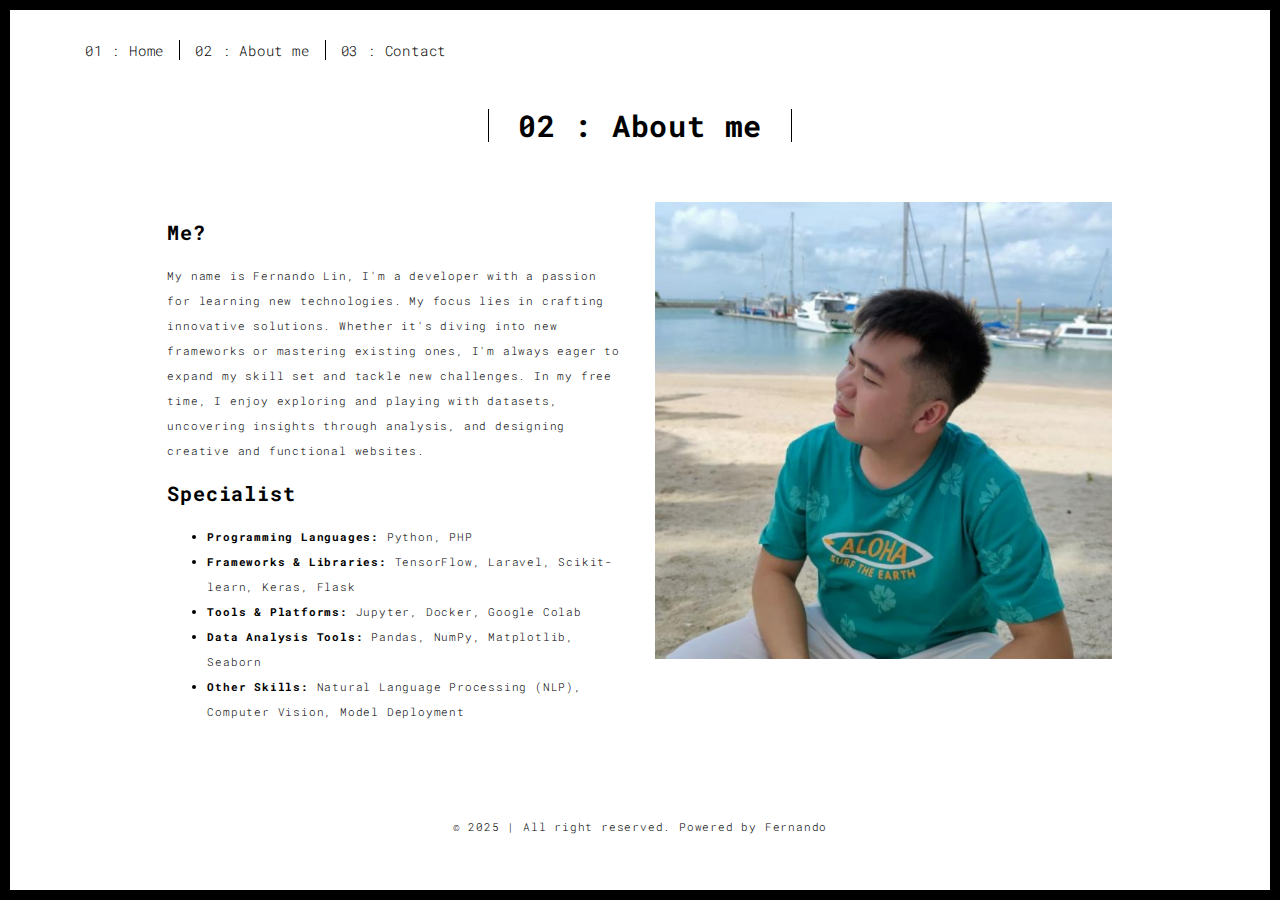
==== commit beda4c35: "Update Copyright" ====
--- a/app/templates/about.html
+++ b/app/templates/about.html
@@ -94,7 +94,7 @@
     <div class="container">
       <div class="row">
         <div class="col-xs-12">
-          <p>© 2024 | All right reserved. Powered by Fernando </a></p>
+          <p>© 2025 | All right reserved. Powered by Fernando </a></p>
         </div>
       </div>
     </div>
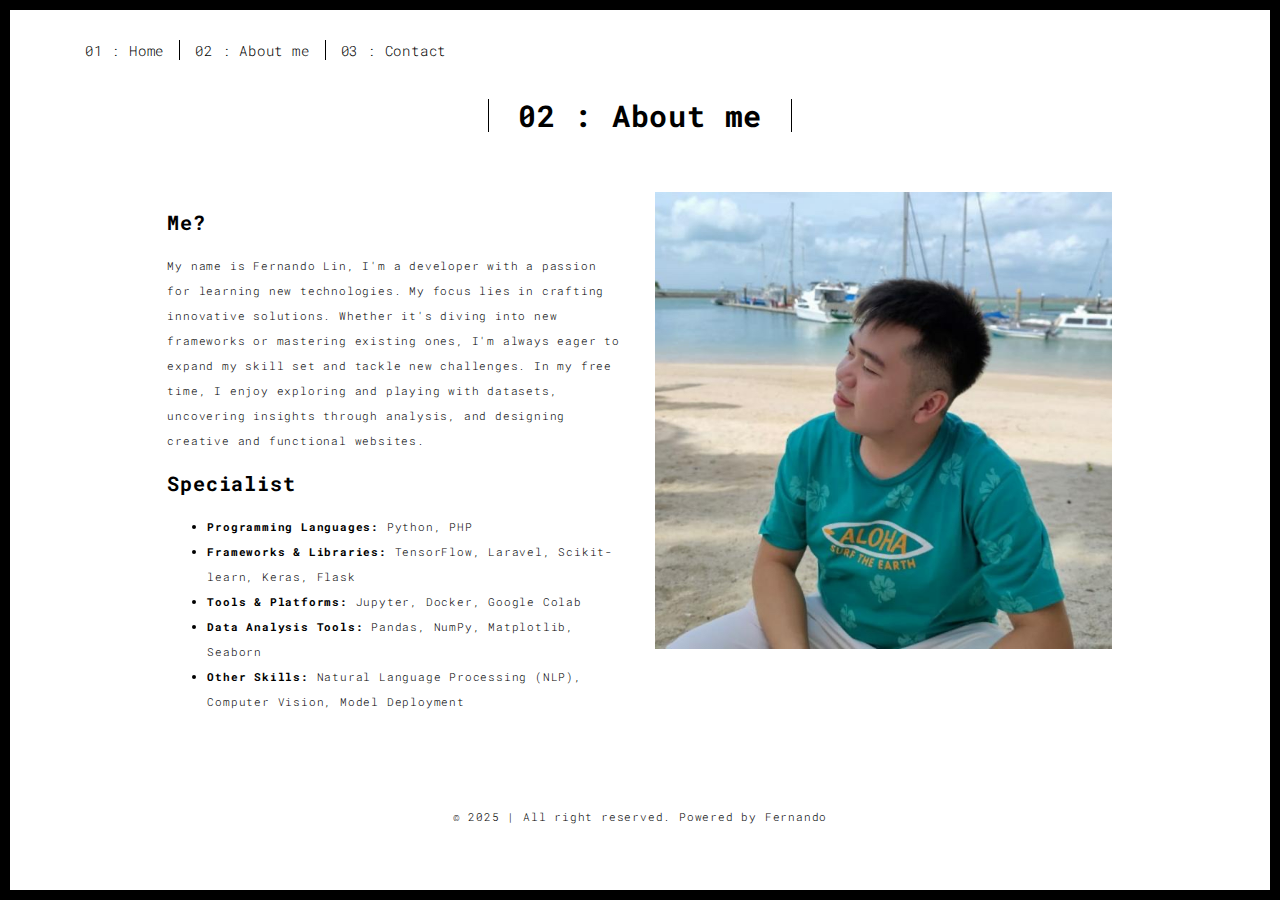
==== commit 59295215: "Optimize View" ====
--- a/app/templates/about.html
+++ b/app/templates/about.html
@@ -7,7 +7,7 @@
   <meta content="width=device-width,initial-scale=1" name="viewport">
   <meta content="description" name="description">
   <meta name="google" content="notranslate" />
-  <meta content="Mashup templates have been developped by Orson.io team" name="author">
+  <meta content="Developed by Fernando" name="author">
 
   <!-- Disable tap highlight on IE -->
   <meta name="msapplication-tap-highlight" content="no">
@@ -17,7 +17,7 @@
 
   <title>About Page</title>
 
-  <link href="../static/main.3f6952e4.css" rel="stylesheet">
+  <link href="../static/style.css" rel="stylesheet">
 </head>
 
 <body class="">
@@ -106,7 +106,7 @@
     });
   </script>
 
-  <script type="text/javascript" src="../static/main.70a66962.js"></script>
+  <script type="text/javascript" src="../static/script.js"></script>
 </body>
 
 </html>--- a/app/static/style.css
+++ b/app/static/style.css
@@ -0,0 +1,4149 @@
+@import url(https://fonts.googleapis.com/css?family=Roboto:900|Roboto+Mono:300,400,700);
+@import url(https://maxcdn.bootstrapcdn.com/font-awesome/4.7.0/css/font-awesome.min.css);
+/*! * Bootstrap v3.3.7 (http://getbootstrap.com) * Copyright 2011-2016 Twitter, Inc. * Licensed under MIT (https://github.com/twbs/bootstrap/blob/master/LICENSE) */
+/*! normalize.css v3.0.3 | MIT License | github.com/necolas/normalize.css */
+html{
+    font-family:sans-serif;
+    -ms-text-size-adjust:100%;
+    -webkit-text-size-adjust:100%
+}
+body{
+    margin:0;
+    padding: 0;
+    min-height: 100vh;
+}
+article,aside,details,figcaption,figure,footer,header,hgroup,main,menu,nav,section,summary{
+    display:block
+}
+audio,canvas,progress,video{
+    display:inline-block;
+    vertical-align:baseline
+}
+audio:not([controls]){
+    display:none;
+    height:0
+}
+[hidden],template{
+    display:none
+}
+a{
+    background-color:transparent
+}
+a:active,a:hover{
+    outline:0
+}
+abbr[title]{
+    border-bottom:1px dotted
+}
+b,strong{
+    font-weight:700
+}
+dfn{
+    font-style:italic
+}
+h1{
+    font-size:2em;
+    margin:.67em 0
+}
+mark{
+    background:#ff0;
+    color:#000
+}
+small{
+    font-size:80%
+}
+sub,sup{
+    font-size:75%;
+    line-height:0;
+    position:relative;
+    vertical-align:baseline
+}
+sup{
+    top:-.5em
+}
+sub{
+    bottom:-.25em
+}
+img{
+    border:0
+}
+svg:not(:root){
+    overflow:hidden
+}
+figure{
+    margin:1em 40px
+}
+hr{
+    box-sizing:content-box;
+    height:0
+}
+pre{
+    overflow:auto
+}
+code,kbd,pre,samp{
+    font-family:monospace,monospace;
+    font-size:1em
+}
+button,input,optgroup,select,textarea{
+    color:inherit;
+    font:inherit;
+    margin:0
+}
+button{
+    overflow:visible
+}
+button,select{
+    text-transform:none
+}
+button,html input[type=button],input[type=reset],input[type=submit]{
+    -webkit-appearance:button;
+    cursor:pointer
+}
+button[disabled],html input[disabled]{
+    cursor:default
+}
+button::-moz-focus-inner,input::-moz-focus-inner{
+    border:0;
+    padding:0
+}
+input{
+    line-height:normal
+}
+input[type=checkbox],input[type=radio]{
+    box-sizing:border-box;
+    padding:0
+}
+input[type=number]::-webkit-inner-spin-button,input[type=number]::-webkit-outer-spin-button{
+    height:auto
+}
+input[type=search]{
+    -webkit-appearance:textfield;
+    box-sizing:content-box
+}
+input[type=search]::-webkit-search-cancel-button,input[type=search]::-webkit-search-decoration{
+    -webkit-appearance:none
+}
+fieldset{
+    border:1px solid silver;
+    margin:0 2px;
+    padding:.35em .625em .75em
+}
+textarea{
+    overflow:auto
+}
+optgroup{
+    font-weight:700
+}
+table{
+    border-collapse:collapse;
+    border-spacing:0
+}
+td,th{
+    padding:0
+}
+/*! Source: https://github.com/h5bp/html5-boilerplate/blob/master/src/css/main.css */
+@media print{
+    *,:after,:before{
+        background:transparent!important;
+        color:#000!important;
+        box-shadow:none!important;
+        text-shadow:none!important
+    }
+    a,a:visited{
+        text-decoration:underline
+    }
+    a[href]:after{
+        content:" (" attr(href) ")"
+    }
+    abbr[title]:after{
+        content:" (" attr(title) ")"
+    }
+    a[href^="#"]:after,a[href^="javascript:"]:after{
+        content:""
+    }
+    blockquote,pre{
+        border:1px solid #999;
+        page-break-inside:avoid
+    }
+    thead{
+        display:table-header-group
+    }
+    img,tr{
+        page-break-inside:avoid
+    }
+    img{
+        max-width:100%!important
+    }
+    h2,h3,p{
+        orphans:3;
+        widows:3
+    }
+    h2,h3{
+        page-break-after:avoid
+    }
+    .navbar{
+        display:none
+    }
+    .btn>.caret,.dropup>.btn>.caret{
+        border-top-color:#000!important
+    }
+    .label{
+        border:1px solid #000
+    }
+    .table{
+        border-collapse:collapse!important
+    }
+    .table td,.table th{
+        background-color:#fff!important
+    }
+    .table-bordered td,.table-bordered th{
+        border:1px solid #ddd!important
+    }
+}
+*,:after,:before{
+    -webkit-box-sizing:border-box;
+    -moz-box-sizing:border-box;
+    box-sizing:border-box
+}
+html{
+    font-size:10px;
+    -webkit-tap-highlight-color:transparent
+}
+body{
+    font-family:Roboto Mono,Helvetica,Arial,sans-serif;
+    font-size:11px;
+    line-height:1.78;
+    color:#000;
+    background-color:#fff
+}
+button,input,select,textarea{
+    font-family:inherit;
+    font-size:inherit;
+    line-height:inherit
+}
+a{
+    color:#001aff;
+    text-decoration:none
+}
+a:focus,a:hover{
+    color:#0012b3;
+    text-decoration:underline
+}
+a:focus{
+    outline:5px auto -webkit-focus-ring-color;
+    outline-offset:-2px
+}
+figure{
+    margin:0
+}
+img{
+    vertical-align:middle
+}
+.img-responsive{
+    display:block;
+    max-width:100%;
+    height:auto
+}
+.img-rounded{
+    border-radius:0
+}
+.img-thumbnail{
+    padding:4px;
+    line-height:1.78;
+    background-color:#fff;
+    border:1px solid #ddd;
+    border-radius:0;
+    -webkit-transition:all .2s ease-in-out;
+    -o-transition:all .2s ease-in-out;
+    transition:all .2s ease-in-out;
+    display:inline-block;
+    max-width:100%;
+    height:auto
+}
+.img-circle{
+    border-radius:50%
+}
+hr{
+    margin-top:19px;
+    margin-bottom:19px;
+    border:0;
+    border-top:1px solid #eee
+}
+.sr-only{
+    position:absolute;
+    width:1px;
+    height:1px;
+    margin:-1px;
+    padding:0;
+    overflow:hidden;
+    clip:rect(0,0,0,0);
+    border:0
+}
+.sr-only-focusable:active,.sr-only-focusable:focus{
+    position:static;
+    width:auto;
+    height:auto;
+    margin:0;
+    overflow:visible;
+    clip:auto
+}
+[role=button]{
+    cursor:pointer
+}
+.h1,.h2,.h3,.h4,.h5,.h6,h1,h2,h3,h4,h5,h6{
+    font-family:Roboto Mono,Helvetica,Arial,sans-serif;
+    font-weight:700;
+    line-height:1.1;
+    color:#000
+}
+.h1 .small,.h1 small,.h2 .small,.h2 small,.h3 .small,.h3 small,.h4 .small,.h4 small,.h5 .small,.h5 small,.h6 .small,.h6 small,h1 .small,h1 small,h2 .small,h2 small,h3 .small,h3 small,h4 .small,h4 small,h5 .small,h5 small,h6 .small,h6 small{
+    font-weight:400;
+    line-height:1;
+    color:#777
+}
+.h1,.h2,.h3,h1,h2,h3{
+    margin-top:19px;
+    margin-bottom:9.5px
+}
+.h1 .small,.h1 small,.h2 .small,.h2 small,.h3 .small,.h3 small,h1 .small,h1 small,h2 .small,h2 small,h3 .small,h3 small{
+    font-size:65%
+}
+.h4,.h5,.h6,h4,h5,h6{
+    margin-top:9.5px;
+    margin-bottom:9.5px
+}
+.h4 .small,.h4 small,.h5 .small,.h5 small,.h6 .small,.h6 small,h4 .small,h4 small,h5 .small,h5 small,h6 .small,h6 small{
+    font-size:75%
+}
+.h1,h1{
+    font-size:70px
+}
+.h2,h2{
+    font-size:30px
+}
+.h3,h3{
+    font-size:20px
+}
+.h4,.h5,h4,h5{
+    font-size:11px
+}
+.h6,h6{
+    font-size:10px
+}
+p{
+    margin:0 0 9.5px
+}
+.lead{
+    margin-bottom:19px;
+    font-size:12px;
+    font-weight:300;
+    line-height:1.4
+}
+@media (min-width:768px){
+    .lead{
+        font-size:16.5px
+    }
+}
+.small,small{
+    font-size:90%
+}
+.mark,mark{
+    background-color:#fcf8e3;
+    padding:.2em
+}
+.text-left{
+    text-align:left
+}
+.text-right{
+    text-align:right
+}
+.text-center{
+    text-align:center
+}
+.text-justify{
+    text-align:justify
+}
+.text-nowrap{
+    white-space:nowrap
+}
+.text-lowercase{
+    text-transform:lowercase
+}
+.initialism,.text-uppercase{
+    text-transform:uppercase
+}
+.text-capitalize{
+    text-transform:capitalize
+}
+.text-muted{
+    color:#777
+}
+.text-primary{
+    color:#001aff
+}
+a.text-primary:focus,a.text-primary:hover{
+    color:#0015cc
+}
+.text-success{
+    color:#fff
+}
+a.text-success:focus,a.text-success:hover{
+    color:#e6e6e6
+}
+.text-info{
+    color:#31708f
+}
+a.text-info:focus,a.text-info:hover{
+    color:#245269
+}
+.text-warning{
+    color:#8a6d3b
+}
+a.text-warning:focus,a.text-warning:hover{
+    color:#66512c
+}
+.text-danger{
+    color:#fff
+}
+a.text-danger:focus,a.text-danger:hover{
+    color:#e6e6e6
+}
+.bg-primary{
+    color:#fff;
+    background-color:#001aff
+}
+a.bg-primary:focus,a.bg-primary:hover{
+    background-color:#0015cc
+}
+.bg-success,a.bg-success:focus,a.bg-success:hover{
+    background-color:#000
+}
+.bg-info{
+    background-color:#d9edf7
+}
+a.bg-info:focus,a.bg-info:hover{
+    background-color:#afd9ee
+}
+.bg-warning{
+    background-color:#fcf8e3
+}
+a.bg-warning:focus,a.bg-warning:hover{
+    background-color:#f7ecb5
+}
+.bg-danger{
+    background-color:red
+}
+a.bg-danger:focus,a.bg-danger:hover{
+    background-color:#c00
+}
+.page-header{
+    padding-bottom:8.5px;
+    margin:38px 0 19px;
+    border-bottom:1px solid #eee
+}
+ol,ul{
+    margin-top:0;
+    margin-bottom:9.5px
+}
+ol ol,ol ul,ul ol,ul ul{
+    margin-bottom:0
+}
+.list-inline,.list-unstyled{
+    padding-left:0;
+    list-style:none
+}
+.list-inline{
+    margin-left:-5px
+}
+.list-inline>li{
+    display:inline-block;
+    padding-left:5px;
+    padding-right:5px
+}
+dl{
+    margin-top:0;
+    margin-bottom:19px
+}
+dd,dt{
+    line-height:1.78
+}
+dt{
+    font-weight:700
+}
+dd{
+    margin-left:0
+}
+.dl-horizontal dd:after,.dl-horizontal dd:before{
+    content:" ";
+    display:table
+}
+.dl-horizontal dd:after{
+    clear:both
+}
+@media (min-width:768px){
+    .dl-horizontal dt{
+        float:left;
+        width:160px;
+        clear:left;
+        text-align:right;
+        overflow:hidden;
+        text-overflow:ellipsis;
+        white-space:nowrap
+    }
+    .dl-horizontal dd{
+        margin-left:180px
+    }
+}
+abbr[data-original-title],abbr[title]{
+    cursor:help;
+    border-bottom:1px dotted #777
+}
+.initialism{
+    font-size:90%
+}
+blockquote{
+    padding:9.5px 19px;
+    margin:0 0 19px;
+    font-size:13.75px;
+    border-left:5px solid #eee
+}
+blockquote ol:last-child,blockquote p:last-child,blockquote ul:last-child{
+    margin-bottom:0
+}
+blockquote .small,blockquote footer,blockquote small{
+    display:block;
+    font-size:80%;
+    line-height:1.78;
+    color:#777
+}
+blockquote .small:before,blockquote footer:before,blockquote small:before{
+    content:"\2014 \A0"
+}
+.blockquote-reverse,blockquote.pull-right{
+    padding-right:15px;
+    padding-left:0;
+    border-right:5px solid #eee;
+    border-left:0;
+    text-align:right
+}
+.blockquote-reverse .small:before,.blockquote-reverse footer:before,.blockquote-reverse small:before,blockquote.pull-right .small:before,blockquote.pull-right footer:before,blockquote.pull-right small:before{
+    content:""
+}
+.blockquote-reverse .small:after,.blockquote-reverse footer:after,.blockquote-reverse small:after,blockquote.pull-right .small:after,blockquote.pull-right footer:after,blockquote.pull-right small:after{
+    content:"\A0 \2014"
+}
+address{
+    margin-bottom:19px;
+    font-style:normal;
+    line-height:1.78
+}
+code,kbd,pre,samp{
+    font-family:Menlo,Monaco,Consolas,Courier New,monospace
+}
+code{
+    color:#c7254e;
+    background-color:#f9f2f4
+}
+code,kbd{
+    padding:2px 4px;
+    font-size:90%;
+    border-radius:0
+}
+kbd{
+    color:#fff;
+    background-color:#333;
+    box-shadow:inset 0 -1px 0 rgba(0,0,0,.25)
+}
+kbd kbd{
+    padding:0;
+    font-size:100%;
+    font-weight:700;
+    box-shadow:none
+}
+pre{
+    display:block;
+    padding:9px;
+    margin:0 0 9.5px;
+    font-size:10px;
+    line-height:1.78;
+    word-break:break-all;
+    word-wrap:break-word;
+    color:#333;
+    background-color:#f5f5f5;
+    border:1px solid #ccc;
+    border-radius:0
+}
+pre code{
+    padding:0;
+    font-size:inherit;
+    color:inherit;
+    white-space:pre-wrap;
+    background-color:transparent;
+    border-radius:0
+}
+.pre-scrollable{
+    max-height:340px;
+    overflow-y:scroll
+}
+.container{
+    margin-right:auto;
+    margin-left:auto;
+    padding-left:15px;
+    padding-right:15px
+}
+.container:after,.container:before{
+    content:" ";
+    display:table
+}
+.container:after{
+    clear:both
+}
+@media (min-width:768px){
+    .container{
+        width:750px
+    }
+}
+@media (min-width:992px){
+    .container{
+        width:970px
+    }
+}
+@media (min-width:1200px){
+    .container{
+        width:1170px
+    }
+}
+.container-fluid{
+    margin-right:auto;
+    margin-left:auto;
+    padding-left:15px;
+    padding-right:15px
+}
+.container-fluid:after,.container-fluid:before{
+    content:" ";
+    display:table
+}
+.container-fluid:after{
+    clear:both
+}
+.row{
+    margin-left:-15px;
+    margin-right:-15px
+}
+.row:after,.row:before{
+    content:" ";
+    display:table
+}
+.row:after{
+    clear:both
+}
+.col-lg-1,.col-lg-2,.col-lg-3,.col-lg-4,.col-lg-5,.col-lg-6,.col-lg-7,.col-lg-8,.col-lg-9,.col-lg-10,.col-lg-11,.col-lg-12,.col-md-1,.col-md-2,.col-md-3,.col-md-4,.col-md-5,.col-md-6,.col-md-7,.col-md-8,.col-md-9,.col-md-10,.col-md-11,.col-md-12,.col-sm-1,.col-sm-2,.col-sm-3,.col-sm-4,.col-sm-5,.col-sm-6,.col-sm-7,.col-sm-8,.col-sm-9,.col-sm-10,.col-sm-11,.col-sm-12,.col-xs-1,.col-xs-2,.col-xs-3,.col-xs-4,.col-xs-5,.col-xs-6,.col-xs-7,.col-xs-8,.col-xs-9,.col-xs-10,.col-xs-11,.col-xs-12{
+    position:relative;
+    min-height:1px;
+    padding-left:15px;
+    padding-right:15px
+}
+.col-xs-1,.col-xs-2,.col-xs-3,.col-xs-4,.col-xs-5,.col-xs-6,.col-xs-7,.col-xs-8,.col-xs-9,.col-xs-10,.col-xs-11,.col-xs-12{
+    float:left
+}
+.col-xs-1{
+    width:8.33333%
+}
+.col-xs-2{
+    width:16.66667%
+}
+.col-xs-3{
+    width:25%
+}
+.col-xs-4{
+    width:33.33333%
+}
+.col-xs-5{
+    width:41.66667%
+}
+.col-xs-6{
+    width:50%
+}
+.col-xs-7{
+    width:58.33333%
+}
+.col-xs-8{
+    width:66.66667%
+}
+.col-xs-9{
+    width:75%
+}
+.col-xs-10{
+    width:83.33333%
+}
+.col-xs-11{
+    width:91.66667%
+}
+.col-xs-12{
+    width:100%
+}
+.col-xs-pull-0{
+    right:auto
+}
+.col-xs-pull-1{
+    right:8.33333%
+}
+.col-xs-pull-2{
+    right:16.66667%
+}
+.col-xs-pull-3{
+    right:25%
+}
+.col-xs-pull-4{
+    right:33.33333%
+}
+.col-xs-pull-5{
+    right:41.66667%
+}
+.col-xs-pull-6{
+    right:50%
+}
+.col-xs-pull-7{
+    right:58.33333%
+}
+.col-xs-pull-8{
+    right:66.66667%
+}
+.col-xs-pull-9{
+    right:75%
+}
+.col-xs-pull-10{
+    right:83.33333%
+}
+.col-xs-pull-11{
+    right:91.66667%
+}
+.col-xs-pull-12{
+    right:100%
+}
+.col-xs-push-0{
+    left:auto
+}
+.col-xs-push-1{
+    left:8.33333%
+}
+.col-xs-push-2{
+    left:16.66667%
+}
+.col-xs-push-3{
+    left:25%
+}
+.col-xs-push-4{
+    left:33.33333%
+}
+.col-xs-push-5{
+    left:41.66667%
+}
+.col-xs-push-6{
+    left:50%
+}
+.col-xs-push-7{
+    left:58.33333%
+}
+.col-xs-push-8{
+    left:66.66667%
+}
+.col-xs-push-9{
+    left:75%
+}
+.col-xs-push-10{
+    left:83.33333%
+}
+.col-xs-push-11{
+    left:91.66667%
+}
+.col-xs-push-12{
+    left:100%
+}
+.col-xs-offset-0{
+    margin-left:0
+}
+.col-xs-offset-1{
+    margin-left:8.33333%
+}
+.col-xs-offset-2{
+    margin-left:16.66667%
+}
+.col-xs-offset-3{
+    margin-left:25%
+}
+.col-xs-offset-4{
+    margin-left:33.33333%
+}
+.col-xs-offset-5{
+    margin-left:41.66667%
+}
+.col-xs-offset-6{
+    margin-left:50%
+}
+.col-xs-offset-7{
+    margin-left:58.33333%
+}
+.col-xs-offset-8{
+    margin-left:66.66667%
+}
+.col-xs-offset-9{
+    margin-left:75%
+}
+.col-xs-offset-10{
+    margin-left:83.33333%
+}
+.col-xs-offset-11{
+    margin-left:91.66667%
+}
+.col-xs-offset-12{
+    margin-left:100%
+}
+@media (min-width:768px){
+    .col-sm-1,.col-sm-2,.col-sm-3,.col-sm-4,.col-sm-5,.col-sm-6,.col-sm-7,.col-sm-8,.col-sm-9,.col-sm-10,.col-sm-11,.col-sm-12{
+        float:left
+    }
+    .col-sm-1{
+        width:8.33333%
+    }
+    .col-sm-2{
+        width:16.66667%
+    }
+    .col-sm-3{
+        width:25%
+    }
+    .col-sm-4{
+        width:33.33333%
+    }
+    .col-sm-5{
+        width:41.66667%
+    }
+    .col-sm-6{
+        width:50%
+    }
+    .col-sm-7{
+        width:58.33333%
+    }
+    .col-sm-8{
+        width:66.66667%
+    }
+    .col-sm-9{
+        width:75%
+    }
+    .col-sm-10{
+        width:83.33333%
+    }
+    .col-sm-11{
+        width:91.66667%
+    }
+    .col-sm-12{
+        width:100%
+    }
+    .col-sm-pull-0{
+        right:auto
+    }
+    .col-sm-pull-1{
+        right:8.33333%
+    }
+    .col-sm-pull-2{
+        right:16.66667%
+    }
+    .col-sm-pull-3{
+        right:25%
+    }
+    .col-sm-pull-4{
+        right:33.33333%
+    }
+    .col-sm-pull-5{
+        right:41.66667%
+    }
+    .col-sm-pull-6{
+        right:50%
+    }
+    .col-sm-pull-7{
+        right:58.33333%
+    }
+    .col-sm-pull-8{
+        right:66.66667%
+    }
+    .col-sm-pull-9{
+        right:75%
+    }
+    .col-sm-pull-10{
+        right:83.33333%
+    }
+    .col-sm-pull-11{
+        right:91.66667%
+    }
+    .col-sm-pull-12{
+        right:100%
+    }
+    .col-sm-push-0{
+        left:auto
+    }
+    .col-sm-push-1{
+        left:8.33333%
+    }
+    .col-sm-push-2{
+        left:16.66667%
+    }
+    .col-sm-push-3{
+        left:25%
+    }
+    .col-sm-push-4{
+        left:33.33333%
+    }
+    .col-sm-push-5{
+        left:41.66667%
+    }
+    .col-sm-push-6{
+        left:50%
+    }
+    .col-sm-push-7{
+        left:58.33333%
+    }
+    .col-sm-push-8{
+        left:66.66667%
+    }
+    .col-sm-push-9{
+        left:75%
+    }
+    .col-sm-push-10{
+        left:83.33333%
+    }
+    .col-sm-push-11{
+        left:91.66667%
+    }
+    .col-sm-push-12{
+        left:100%
+    }
+    .col-sm-offset-0{
+        margin-left:0
+    }
+    .col-sm-offset-1{
+        margin-left:8.33333%
+    }
+    .col-sm-offset-2{
+        margin-left:16.66667%
+    }
+    .col-sm-offset-3{
+        margin-left:25%
+    }
+    .col-sm-offset-4{
+        margin-left:33.33333%
+    }
+    .col-sm-offset-5{
+        margin-left:41.66667%
+    }
+    .col-sm-offset-6{
+        margin-left:50%
+    }
+    .col-sm-offset-7{
+        margin-left:58.33333%
+    }
+    .col-sm-offset-8{
+        margin-left:66.66667%
+    }
+    .col-sm-offset-9{
+        margin-left:75%
+    }
+    .col-sm-offset-10{
+        margin-left:83.33333%
+    }
+    .col-sm-offset-11{
+        margin-left:91.66667%
+    }
+    .col-sm-offset-12{
+        margin-left:100%
+    }
+}
+@media (min-width:992px){
+    .col-md-1,.col-md-2,.col-md-3,.col-md-4,.col-md-5,.col-md-6,.col-md-7,.col-md-8,.col-md-9,.col-md-10,.col-md-11,.col-md-12{
+        float:left
+    }
+    .col-md-1{
+        width:8.33333%
+    }
+    .col-md-2{
+        width:16.66667%
+    }
+    .col-md-3{
+        width:25%
+    }
+    .col-md-4{
+        width:33.33333%
+    }
+    .col-md-5{
+        width:41.66667%
+    }
+    .col-md-6{
+        width:50%
+    }
+    .col-md-7{
+        width:58.33333%
+    }
+    .col-md-8{
+        width:66.66667%
+    }
+    .col-md-9{
+        width:75%
+    }
+    .col-md-10{
+        width:83.33333%
+    }
+    .col-md-11{
+        width:91.66667%
+    }
+    .col-md-12{
+        width:100%
+    }
+    .col-md-pull-0{
+        right:auto
+    }
+    .col-md-pull-1{
+        right:8.33333%
+    }
+    .col-md-pull-2{
+        right:16.66667%
+    }
+    .col-md-pull-3{
+        right:25%
+    }
+    .col-md-pull-4{
+        right:33.33333%
+    }
+    .col-md-pull-5{
+        right:41.66667%
+    }
+    .col-md-pull-6{
+        right:50%
+    }
+    .col-md-pull-7{
+        right:58.33333%
+    }
+    .col-md-pull-8{
+        right:66.66667%
+    }
+    .col-md-pull-9{
+        right:75%
+    }
+    .col-md-pull-10{
+        right:83.33333%
+    }
+    .col-md-pull-11{
+        right:91.66667%
+    }
+    .col-md-pull-12{
+        right:100%
+    }
+    .col-md-push-0{
+        left:auto
+    }
+    .col-md-push-1{
+        left:8.33333%
+    }
+    .col-md-push-2{
+        left:16.66667%
+    }
+    .col-md-push-3{
+        left:25%
+    }
+    .col-md-push-4{
+        left:33.33333%
+    }
+    .col-md-push-5{
+        left:41.66667%
+    }
+    .col-md-push-6{
+        left:50%
+    }
+    .col-md-push-7{
+        left:58.33333%
+    }
+    .col-md-push-8{
+        left:66.66667%
+    }
+    .col-md-push-9{
+        left:75%
+    }
+    .col-md-push-10{
+        left:83.33333%
+    }
+    .col-md-push-11{
+        left:91.66667%
+    }
+    .col-md-push-12{
+        left:100%
+    }
+    .col-md-offset-0{
+        margin-left:0
+    }
+    .col-md-offset-1{
+        margin-left:8.33333%
+    }
+    .col-md-offset-2{
+        margin-left:16.66667%
+    }
+    .col-md-offset-3{
+        margin-left:25%
+    }
+    .col-md-offset-4{
+        margin-left:33.33333%
+    }
+    .col-md-offset-5{
+        margin-left:41.66667%
+    }
+    .col-md-offset-6{
+        margin-left:50%
+    }
+    .col-md-offset-7{
+        margin-left:58.33333%
+    }
+    .col-md-offset-8{
+        margin-left:66.66667%
+    }
+    .col-md-offset-9{
+        margin-left:75%
+    }
+    .col-md-offset-10{
+        margin-left:83.33333%
+    }
+    .col-md-offset-11{
+        margin-left:91.66667%
+    }
+    .col-md-offset-12{
+        margin-left:100%
+    }
+}
+@media (min-width:1200px){
+    .col-lg-1,.col-lg-2,.col-lg-3,.col-lg-4,.col-lg-5,.col-lg-6,.col-lg-7,.col-lg-8,.col-lg-9,.col-lg-10,.col-lg-11,.col-lg-12{
+        float:left
+    }
+    .col-lg-1{
+        width:8.33333%
+    }
+    .col-lg-2{
+        width:16.66667%
+    }
+    .col-lg-3{
+        width:25%
+    }
+    .col-lg-4{
+        width:33.33333%
+    }
+    .col-lg-5{
+        width:41.66667%
+    }
+    .col-lg-6{
+        width:50%
+    }
+    .col-lg-7{
+        width:58.33333%
+    }
+    .col-lg-8{
+        width:66.66667%
+    }
+    .col-lg-9{
+        width:75%
+    }
+    .col-lg-10{
+        width:83.33333%
+    }
+    .col-lg-11{
+        width:91.66667%
+    }
+    .col-lg-12{
+        width:100%
+    }
+    .col-lg-pull-0{
+        right:auto
+    }
+    .col-lg-pull-1{
+        right:8.33333%
+    }
+    .col-lg-pull-2{
+        right:16.66667%
+    }
+    .col-lg-pull-3{
+        right:25%
+    }
+    .col-lg-pull-4{
+        right:33.33333%
+    }
+    .col-lg-pull-5{
+        right:41.66667%
+    }
+    .col-lg-pull-6{
+        right:50%
+    }
+    .col-lg-pull-7{
+        right:58.33333%
+    }
+    .col-lg-pull-8{
+        right:66.66667%
+    }
+    .col-lg-pull-9{
+        right:75%
+    }
+    .col-lg-pull-10{
+        right:83.33333%
+    }
+    .col-lg-pull-11{
+        right:91.66667%
+    }
+    .col-lg-pull-12{
+        right:100%
+    }
+    .col-lg-push-0{
+        left:auto
+    }
+    .col-lg-push-1{
+        left:8.33333%
+    }
+    .col-lg-push-2{
+        left:16.66667%
+    }
+    .col-lg-push-3{
+        left:25%
+    }
+    .col-lg-push-4{
+        left:33.33333%
+    }
+    .col-lg-push-5{
+        left:41.66667%
+    }
+    .col-lg-push-6{
+        left:50%
+    }
+    .col-lg-push-7{
+        left:58.33333%
+    }
+    .col-lg-push-8{
+        left:66.66667%
+    }
+    .col-lg-push-9{
+        left:75%
+    }
+    .col-lg-push-10{
+        left:83.33333%
+    }
+    .col-lg-push-11{
+        left:91.66667%
+    }
+    .col-lg-push-12{
+        left:100%
+    }
+    .col-lg-offset-0{
+        margin-left:0
+    }
+    .col-lg-offset-1{
+        margin-left:8.33333%
+    }
+    .col-lg-offset-2{
+        margin-left:16.66667%
+    }
+    .col-lg-offset-3{
+        margin-left:25%
+    }
+    .col-lg-offset-4{
+        margin-left:33.33333%
+    }
+    .col-lg-offset-5{
+        margin-left:41.66667%
+    }
+    .col-lg-offset-6{
+        margin-left:50%
+    }
+    .col-lg-offset-7{
+        margin-left:58.33333%
+    }
+    .col-lg-offset-8{
+        margin-left:66.66667%
+    }
+    .col-lg-offset-9{
+        margin-left:75%
+    }
+    .col-lg-offset-10{
+        margin-left:83.33333%
+    }
+    .col-lg-offset-11{
+        margin-left:91.66667%
+    }
+    .col-lg-offset-12{
+        margin-left:100%
+    }
+}
+table{
+    background-color:transparent
+}
+caption{
+    padding-top:8px;
+    padding-bottom:8px;
+    color:#777
+}
+caption,th{
+    text-align:left
+}
+.table{
+    width:100%;
+    max-width:100%;
+    margin-bottom:19px
+}
+.table>tbody>tr>td,.table>tbody>tr>th,.table>tfoot>tr>td,.table>tfoot>tr>th,.table>thead>tr>td,.table>thead>tr>th{
+    padding:8px;
+    line-height:1.78;
+    vertical-align:top;
+    border-top:1px solid #ddd
+}
+.table>thead>tr>th{
+    vertical-align:bottom;
+    border-bottom:2px solid #ddd
+}
+.table>caption+thead>tr:first-child>td,.table>caption+thead>tr:first-child>th,.table>colgroup+thead>tr:first-child>td,.table>colgroup+thead>tr:first-child>th,.table>thead:first-child>tr:first-child>td,.table>thead:first-child>tr:first-child>th{
+    border-top:0
+}
+.table>tbody+tbody{
+    border-top:2px solid #ddd
+}
+.table .table{
+    background-color:#fff
+}
+.table-condensed>tbody>tr>td,.table-condensed>tbody>tr>th,.table-condensed>tfoot>tr>td,.table-condensed>tfoot>tr>th,.table-condensed>thead>tr>td,.table-condensed>thead>tr>th{
+    padding:5px
+}
+.table-bordered,.table-bordered>tbody>tr>td,.table-bordered>tbody>tr>th,.table-bordered>tfoot>tr>td,.table-bordered>tfoot>tr>th,.table-bordered>thead>tr>td,.table-bordered>thead>tr>th{
+    border:1px solid #ddd
+}
+.table-bordered>thead>tr>td,.table-bordered>thead>tr>th{
+    border-bottom-width:2px
+}
+.table-striped>tbody>tr:nth-of-type(odd){
+    background-color:#f9f9f9
+}
+.table-hover>tbody>tr:hover{
+    background-color:#f5f5f5
+}
+table col[class*=col-]{
+    position:static;
+    float:none;
+    display:table-column
+}
+table td[class*=col-],table th[class*=col-]{
+    position:static;
+    float:none;
+    display:table-cell
+}
+.table>tbody>tr.active>td,.table>tbody>tr.active>th,.table>tbody>tr>td.active,.table>tbody>tr>th.active,.table>tfoot>tr.active>td,.table>tfoot>tr.active>th,.table>tfoot>tr>td.active,.table>tfoot>tr>th.active,.table>thead>tr.active>td,.table>thead>tr.active>th,.table>thead>tr>td.active,.table>thead>tr>th.active{
+    background-color:#f5f5f5
+}
+.table-hover>tbody>tr.active:hover>td,.table-hover>tbody>tr.active:hover>th,.table-hover>tbody>tr:hover>.active,.table-hover>tbody>tr>td.active:hover,.table-hover>tbody>tr>th.active:hover{
+    background-color:#e8e8e8
+}
+.table-hover>tbody>tr.success:hover>td,.table-hover>tbody>tr.success:hover>th,.table-hover>tbody>tr:hover>.success,.table-hover>tbody>tr>td.success:hover,.table-hover>tbody>tr>th.success:hover,.table>tbody>tr.success>td,.table>tbody>tr.success>th,.table>tbody>tr>td.success,.table>tbody>tr>th.success,.table>tfoot>tr.success>td,.table>tfoot>tr.success>th,.table>tfoot>tr>td.success,.table>tfoot>tr>th.success,.table>thead>tr.success>td,.table>thead>tr.success>th,.table>thead>tr>td.success,.table>thead>tr>th.success{
+    background-color:#000
+}
+.table>tbody>tr.info>td,.table>tbody>tr.info>th,.table>tbody>tr>td.info,.table>tbody>tr>th.info,.table>tfoot>tr.info>td,.table>tfoot>tr.info>th,.table>tfoot>tr>td.info,.table>tfoot>tr>th.info,.table>thead>tr.info>td,.table>thead>tr.info>th,.table>thead>tr>td.info,.table>thead>tr>th.info{
+    background-color:#d9edf7
+}
+.table-hover>tbody>tr.info:hover>td,.table-hover>tbody>tr.info:hover>th,.table-hover>tbody>tr:hover>.info,.table-hover>tbody>tr>td.info:hover,.table-hover>tbody>tr>th.info:hover{
+    background-color:#c4e3f3
+}
+.table>tbody>tr.warning>td,.table>tbody>tr.warning>th,.table>tbody>tr>td.warning,.table>tbody>tr>th.warning,.table>tfoot>tr.warning>td,.table>tfoot>tr.warning>th,.table>tfoot>tr>td.warning,.table>tfoot>tr>th.warning,.table>thead>tr.warning>td,.table>thead>tr.warning>th,.table>thead>tr>td.warning,.table>thead>tr>th.warning{
+    background-color:#fcf8e3
+}
+.table-hover>tbody>tr.warning:hover>td,.table-hover>tbody>tr.warning:hover>th,.table-hover>tbody>tr:hover>.warning,.table-hover>tbody>tr>td.warning:hover,.table-hover>tbody>tr>th.warning:hover{
+    background-color:#faf2cc
+}
+.table>tbody>tr.danger>td,.table>tbody>tr.danger>th,.table>tbody>tr>td.danger,.table>tbody>tr>th.danger,.table>tfoot>tr.danger>td,.table>tfoot>tr.danger>th,.table>tfoot>tr>td.danger,.table>tfoot>tr>th.danger,.table>thead>tr.danger>td,.table>thead>tr.danger>th,.table>thead>tr>td.danger,.table>thead>tr>th.danger{
+    background-color:red
+}
+.table-hover>tbody>tr.danger:hover>td,.table-hover>tbody>tr.danger:hover>th,.table-hover>tbody>tr:hover>.danger,.table-hover>tbody>tr>td.danger:hover,.table-hover>tbody>tr>th.danger:hover{
+    background-color:#e60000
+}
+.table-responsive{
+    overflow-x:auto;
+    min-height:.01%
+}
+@media screen and (max-width:767px){
+    .table-responsive{
+        width:100%;
+        margin-bottom:14.25px;
+        overflow-y:hidden;
+        -ms-overflow-style:-ms-autohiding-scrollbar;
+        border:1px solid #ddd
+    }
+    .table-responsive>.table{
+        margin-bottom:0
+    }
+    .table-responsive>.table>tbody>tr>td,.table-responsive>.table>tbody>tr>th,.table-responsive>.table>tfoot>tr>td,.table-responsive>.table>tfoot>tr>th,.table-responsive>.table>thead>tr>td,.table-responsive>.table>thead>tr>th{
+        white-space:nowrap
+    }
+    .table-responsive>.table-bordered{
+        border:0
+    }
+    .table-responsive>.table-bordered>tbody>tr>td:first-child,.table-responsive>.table-bordered>tbody>tr>th:first-child,.table-responsive>.table-bordered>tfoot>tr>td:first-child,.table-responsive>.table-bordered>tfoot>tr>th:first-child,.table-responsive>.table-bordered>thead>tr>td:first-child,.table-responsive>.table-bordered>thead>tr>th:first-child{
+        border-left:0
+    }
+    .table-responsive>.table-bordered>tbody>tr>td:last-child,.table-responsive>.table-bordered>tbody>tr>th:last-child,.table-responsive>.table-bordered>tfoot>tr>td:last-child,.table-responsive>.table-bordered>tfoot>tr>th:last-child,.table-responsive>.table-bordered>thead>tr>td:last-child,.table-responsive>.table-bordered>thead>tr>th:last-child{
+        border-right:0
+    }
+    .table-responsive>.table-bordered>tbody>tr:last-child>td,.table-responsive>.table-bordered>tbody>tr:last-child>th,.table-responsive>.table-bordered>tfoot>tr:last-child>td,.table-responsive>.table-bordered>tfoot>tr:last-child>th{
+        border-bottom:0
+    }
+}
+fieldset{
+    margin:0;
+    min-width:0
+}
+fieldset,legend{
+    padding:0;
+    border:0
+}
+legend{
+    display:block;
+    width:100%;
+    margin-bottom:19px;
+    font-size:16.5px;
+    line-height:inherit;
+    color:#333;
+    border-bottom:1px solid #e5e5e5
+}
+label{
+    display:inline-block;
+    max-width:100%;
+    margin-bottom:5px;
+    font-weight:700
+}
+input[type=search]{
+    -webkit-box-sizing:border-box;
+    -moz-box-sizing:border-box;
+    box-sizing:border-box
+}
+input[type=checkbox],input[type=radio]{
+    margin:4px 0 0;
+    margin-top:1px\9;
+    line-height:normal
+}
+input[type=file]{
+    display:block
+}
+input[type=range]{
+    display:block;
+    width:100%
+}
+select[multiple],select[size]{
+    height:auto
+}
+input[type=checkbox]:focus,input[type=file]:focus,input[type=radio]:focus{
+    outline:5px auto -webkit-focus-ring-color;
+    outline-offset:-2px
+}
+output{
+    padding-top:9px
+}
+.form-control,output{
+    display:block;
+    font-size:11px;
+    line-height:1.78;
+    color:#555
+}
+.form-control{
+    width:100%;
+    height:40px;
+    padding:8px 14px;
+    background-color:#fff;
+    background-image:none;
+    border:1px solid #000;
+    border-radius:0;
+    -webkit-box-shadow:inset 0 1px 1px rgba(0,0,0,.075);
+    box-shadow:inset 0 1px 1px rgba(0,0,0,.075);
+    -webkit-transition:border-color .15s ease-in-out,box-shadow .15s ease-in-out;
+    -o-transition:border-color ease-in-out .15s,box-shadow ease-in-out .15s;
+    transition:border-color .15s ease-in-out,box-shadow .15s ease-in-out
+}
+.form-control:focus{
+    border-color:#66afe9;
+    -webkit-box-shadow:inset 0 1px 1px rgba(0,0,0,.075),0 0 8px rgba(102,175,233,.6);
+    box-shadow:inset 0 1px 1px rgba(0,0,0,.075),0 0 8px rgba(102,175,233,.6)
+}
+.form-control::-moz-placeholder{
+    color:#999;
+    opacity:1
+}
+.form-control:-ms-input-placeholder{
+    color:#999
+}
+.form-control::-webkit-input-placeholder{
+    color:#999
+}
+.form-control::-ms-expand{
+    border:0;
+    background-color:transparent
+}
+.form-control[disabled],.form-control[readonly],fieldset[disabled] .form-control{
+    background-color:#eee;
+    opacity:1
+}
+.form-control[disabled],fieldset[disabled] .form-control{
+    cursor:not-allowed
+}
+textarea.form-control{
+    height:auto
+}
+@media screen and (-webkit-min-device-pixel-ratio:0){
+    input[type=date].form-control,input[type=datetime-local].form-control,input[type=month].form-control,input[type=time].form-control{
+        line-height:40px
+    }
+    .input-group-sm>.input-group-btn>input[type=date].btn,.input-group-sm>.input-group-btn>input[type=datetime-local].btn,.input-group-sm>.input-group-btn>input[type=month].btn,.input-group-sm>.input-group-btn>input[type=time].btn,.input-group-sm>input[type=date].form-control,.input-group-sm>input[type=date].input-group-addon,.input-group-sm>input[type=datetime-local].form-control,.input-group-sm>input[type=datetime-local].input-group-addon,.input-group-sm>input[type=month].form-control,.input-group-sm>input[type=month].input-group-addon,.input-group-sm>input[type=time].form-control,.input-group-sm>input[type=time].input-group-addon,.input-group-sm input[type=date],.input-group-sm input[type=datetime-local],.input-group-sm input[type=month],.input-group-sm input[type=time],input[type=date].input-sm,input[type=datetime-local].input-sm,input[type=month].input-sm,input[type=time].input-sm{
+        line-height:27px
+    }
+    .input-group-lg>.input-group-btn>input[type=date].btn,.input-group-lg>.input-group-btn>input[type=datetime-local].btn,.input-group-lg>.input-group-btn>input[type=month].btn,.input-group-lg>.input-group-btn>input[type=time].btn,.input-group-lg>input[type=date].form-control,.input-group-lg>input[type=date].input-group-addon,.input-group-lg>input[type=datetime-local].form-control,.input-group-lg>input[type=datetime-local].input-group-addon,.input-group-lg>input[type=month].form-control,.input-group-lg>input[type=month].input-group-addon,.input-group-lg>input[type=time].form-control,.input-group-lg>input[type=time].input-group-addon,.input-group-lg input[type=date],.input-group-lg input[type=datetime-local],.input-group-lg input[type=month],.input-group-lg input[type=time],input[type=date].input-lg,input[type=datetime-local].input-lg,input[type=month].input-lg,input[type=time].input-lg{
+        line-height:41px
+    }
+}
+.form-group{
+    margin-bottom:15px
+}
+.checkbox,.radio{
+    position:relative;
+    display:block;
+    margin-top:10px;
+    margin-bottom:10px
+}
+.checkbox label,.radio label{
+    min-height:19px;
+    padding-left:20px;
+    margin-bottom:0;
+    font-weight:400;
+    cursor:pointer
+}
+.checkbox-inline input[type=checkbox],.checkbox input[type=checkbox],.radio-inline input[type=radio],.radio input[type=radio]{
+    position:absolute;
+    margin-left:-20px;
+    margin-top:4px\9
+}
+.checkbox+.checkbox,.radio+.radio{
+    margin-top:-5px
+}
+.checkbox-inline,.radio-inline{
+    position:relative;
+    display:inline-block;
+    padding-left:20px;
+    margin-bottom:0;
+    vertical-align:middle;
+    font-weight:400;
+    cursor:pointer
+}
+.checkbox-inline+.checkbox-inline,.radio-inline+.radio-inline{
+    margin-top:0;
+    margin-left:10px
+}
+.checkbox-inline.disabled,.checkbox.disabled label,.radio-inline.disabled,.radio.disabled label,fieldset[disabled] .checkbox-inline,fieldset[disabled] .checkbox label,fieldset[disabled] .radio-inline,fieldset[disabled] .radio label,fieldset[disabled] input[type=checkbox],fieldset[disabled] input[type=radio],input[type=checkbox].disabled,input[type=checkbox][disabled],input[type=radio].disabled,input[type=radio][disabled]{
+    cursor:not-allowed
+}
+.form-control-static{
+    padding-top:9px;
+    padding-bottom:9px;
+    margin-bottom:0;
+    min-height:30px
+}
+.form-control-static.input-lg,.form-control-static.input-sm,.input-group-lg>.form-control-static.form-control,.input-group-lg>.form-control-static.input-group-addon,.input-group-lg>.input-group-btn>.form-control-static.btn,.input-group-sm>.form-control-static.form-control,.input-group-sm>.form-control-static.input-group-addon,.input-group-sm>.input-group-btn>.form-control-static.btn{
+    padding-left:0;
+    padding-right:0
+}
+.input-group-sm>.form-control,.input-group-sm>.input-group-addon,.input-group-sm>.input-group-btn>.btn,.input-sm{
+    height:27px;
+    padding:5px 10px;
+    font-size:10px;
+    line-height:1.5;
+    border-radius:0
+}
+.input-group-sm>.input-group-btn>select.btn,.input-group-sm>select.form-control,.input-group-sm>select.input-group-addon,select.input-sm{
+    height:27px;
+    line-height:27px
+}
+.input-group-sm>.input-group-btn>select[multiple].btn,.input-group-sm>.input-group-btn>textarea.btn,.input-group-sm>select[multiple].form-control,.input-group-sm>select[multiple].input-group-addon,.input-group-sm>textarea.form-control,.input-group-sm>textarea.input-group-addon,select[multiple].input-sm,textarea.input-sm{
+    height:auto
+}
+.form-group-sm .form-control{
+    height:27px;
+    padding:5px 10px;
+    font-size:10px;
+    line-height:1.5;
+    border-radius:0
+}
+.form-group-sm select.form-control{
+    height:27px;
+    line-height:27px
+}
+.form-group-sm select[multiple].form-control,.form-group-sm textarea.form-control{
+    height:auto
+}
+.form-group-sm .form-control-static{
+    height:27px;
+    min-height:29px;
+    padding:6px 10px;
+    font-size:10px;
+    line-height:1.5
+}
+.input-group-lg>.form-control,.input-group-lg>.input-group-addon,.input-group-lg>.input-group-btn>.btn,.input-lg{
+    height:41px;
+    padding:10px 16px;
+    font-size:14px;
+    line-height:1.33333;
+    border-radius:0
+}
+.input-group-lg>.input-group-btn>select.btn,.input-group-lg>select.form-control,.input-group-lg>select.input-group-addon,select.input-lg{
+    height:41px;
+    line-height:41px
+}
+.input-group-lg>.input-group-btn>select[multiple].btn,.input-group-lg>.input-group-btn>textarea.btn,.input-group-lg>select[multiple].form-control,.input-group-lg>select[multiple].input-group-addon,.input-group-lg>textarea.form-control,.input-group-lg>textarea.input-group-addon,select[multiple].input-lg,textarea.input-lg{
+    height:auto
+}
+.form-group-lg .form-control{
+    height:41px;
+    padding:10px 16px;
+    font-size:14px;
+    line-height:1.33333;
+    border-radius:0
+}
+.form-group-lg select.form-control{
+    height:41px;
+    line-height:41px
+}
+.form-group-lg select[multiple].form-control,.form-group-lg textarea.form-control{
+    height:auto
+}
+.form-group-lg .form-control-static{
+    height:41px;
+    min-height:33px;
+    padding:11px 16px;
+    font-size:14px;
+    line-height:1.33333
+}
+.has-feedback{
+    position:relative
+}
+.has-feedback .form-control{
+    padding-right:50px
+}
+.form-control-feedback{
+    position:absolute;
+    top:0;
+    right:0;
+    z-index:2;
+    display:block;
+    width:40px;
+    height:40px;
+    line-height:40px;
+    text-align:center;
+    pointer-events:none
+}
+.form-group-lg .form-control+.form-control-feedback,.input-group-lg+.form-control-feedback,.input-group-lg>.form-control+.form-control-feedback,.input-group-lg>.input-group-addon+.form-control-feedback,.input-group-lg>.input-group-btn>.btn+.form-control-feedback,.input-lg+.form-control-feedback{
+    width:41px;
+    height:41px;
+    line-height:41px
+}
+.form-group-sm .form-control+.form-control-feedback,.input-group-sm+.form-control-feedback,.input-group-sm>.form-control+.form-control-feedback,.input-group-sm>.input-group-addon+.form-control-feedback,.input-group-sm>.input-group-btn>.btn+.form-control-feedback,.input-sm+.form-control-feedback{
+    width:27px;
+    height:27px;
+    line-height:27px
+}
+.has-success .checkbox,.has-success .checkbox-inline,.has-success.checkbox-inline label,.has-success.checkbox label,.has-success .control-label,.has-success .help-block,.has-success .radio,.has-success .radio-inline,.has-success.radio-inline label,.has-success.radio label{
+    color:#fff
+}
+.has-success .form-control{
+    border-color:#fff;
+    -webkit-box-shadow:inset 0 1px 1px rgba(0,0,0,.075);
+    box-shadow:inset 0 1px 1px rgba(0,0,0,.075)
+}
+.has-success .form-control:focus{
+    border-color:#e6e6e6;
+    -webkit-box-shadow:inset 0 1px 1px rgba(0,0,0,.075),0 0 6px #fff;
+    box-shadow:inset 0 1px 1px rgba(0,0,0,.075),0 0 6px #fff
+}
+.has-success .input-group-addon{
+    color:#fff;
+    border-color:#fff;
+    background-color:#000
+}
+.has-success .form-control-feedback{
+    color:#fff
+}
+.has-warning .checkbox,.has-warning .checkbox-inline,.has-warning.checkbox-inline label,.has-warning.checkbox label,.has-warning .control-label,.has-warning .help-block,.has-warning .radio,.has-warning .radio-inline,.has-warning.radio-inline label,.has-warning.radio label{
+    color:#8a6d3b
+}
+.has-warning .form-control{
+    border-color:#8a6d3b;
+    -webkit-box-shadow:inset 0 1px 1px rgba(0,0,0,.075);
+    box-shadow:inset 0 1px 1px rgba(0,0,0,.075)
+}
+.has-warning .form-control:focus{
+    border-color:#66512c;
+    -webkit-box-shadow:inset 0 1px 1px rgba(0,0,0,.075),0 0 6px #c0a16b;
+    box-shadow:inset 0 1px 1px rgba(0,0,0,.075),0 0 6px #c0a16b
+}
+.has-warning .input-group-addon{
+    color:#8a6d3b;
+    border-color:#8a6d3b;
+    background-color:#fcf8e3
+}
+.has-warning .form-control-feedback{
+    color:#8a6d3b
+}
+.has-error .checkbox,.has-error .checkbox-inline,.has-error.checkbox-inline label,.has-error.checkbox label,.has-error .control-label,.has-error .help-block,.has-error .radio,.has-error .radio-inline,.has-error.radio-inline label,.has-error.radio label{
+    color:#fff
+}
+.has-error .form-control{
+    border-color:#fff;
+    -webkit-box-shadow:inset 0 1px 1px rgba(0,0,0,.075);
+    box-shadow:inset 0 1px 1px rgba(0,0,0,.075)
+}
+.has-error .form-control:focus{
+    border-color:#e6e6e6;
+    -webkit-box-shadow:inset 0 1px 1px rgba(0,0,0,.075),0 0 6px #fff;
+    box-shadow:inset 0 1px 1px rgba(0,0,0,.075),0 0 6px #fff
+}
+.has-error .input-group-addon{
+    color:#fff;
+    border-color:#fff;
+    background-color:red
+}
+.has-error .form-control-feedback{
+    color:#fff
+}
+.has-feedback label~.form-control-feedback{
+    top:24px
+}
+.has-feedback label.sr-only~.form-control-feedback{
+    top:0
+}
+.help-block{
+    display:block;
+    margin-top:5px;
+    margin-bottom:10px;
+    color:#404040
+}
+@media (min-width:768px){
+    .form-inline .form-group{
+        display:inline-block;
+        margin-bottom:0;
+        vertical-align:middle
+    }
+    .form-inline .form-control{
+        display:inline-block;
+        width:auto;
+        vertical-align:middle
+    }
+    .form-inline .form-control-static{
+        display:inline-block
+    }
+    .form-inline .input-group{
+        display:inline-table;
+        vertical-align:middle
+    }
+    .form-inline .input-group .form-control,.form-inline .input-group .input-group-addon,.form-inline .input-group .input-group-btn{
+        width:auto
+    }
+    .form-inline .input-group>.form-control{
+        width:100%
+    }
+    .form-inline .control-label{
+        margin-bottom:0;
+        vertical-align:middle
+    }
+    .form-inline .checkbox,.form-inline .radio{
+        display:inline-block;
+        margin-top:0;
+        margin-bottom:0;
+        vertical-align:middle
+    }
+    .form-inline .checkbox label,.form-inline .radio label{
+        padding-left:0
+    }
+    .form-inline .checkbox input[type=checkbox],.form-inline .radio input[type=radio]{
+        position:relative;
+        margin-left:0
+    }
+    .form-inline .has-feedback .form-control-feedback{
+        top:0
+    }
+}
+.form-horizontal .checkbox,.form-horizontal .checkbox-inline,.form-horizontal .radio,.form-horizontal .radio-inline{
+    margin-top:0;
+    margin-bottom:0;
+    padding-top:9px
+}
+.form-horizontal .checkbox,.form-horizontal .radio{
+    min-height:28px
+}
+.form-horizontal .form-group{
+    margin-left:-15px;
+    margin-right:-15px
+}
+.form-horizontal .form-group:after,.form-horizontal .form-group:before{
+    content:" ";
+    display:table
+}
+.form-horizontal .form-group:after{
+    clear:both
+}
+@media (min-width:768px){
+    .form-horizontal .control-label{
+        text-align:right;
+        margin-bottom:0;
+        padding-top:9px
+    }
+}
+.form-horizontal .has-feedback .form-control-feedback{
+    right:15px
+}
+@media (min-width:768px){
+    .form-horizontal .form-group-lg .control-label{
+        padding-top:11px;
+        font-size:14px
+    }
+}
+@media (min-width:768px){
+    .form-horizontal .form-group-sm .control-label{
+        padding-top:6px;
+        font-size:10px
+    }
+}
+.btn{
+    display:inline-block;
+    margin-bottom:0;
+    font-weight:400;
+    text-align:center;
+    vertical-align:middle;
+    touch-action:manipulation;
+    cursor:pointer;
+    background-image:none;
+    border:1px solid transparent;
+    white-space:nowrap;
+    padding:8px 14px;
+    font-size:11px;
+    line-height:1.78;
+    border-radius:0;
+    -webkit-user-select:none;
+    -moz-user-select:none;
+    -ms-user-select:none;
+    user-select:none;
+    -webkit-transition:all .2s linear;
+    -o-transition:all .2s linear;
+    transition:all .2s linear
+}
+.btn.active.focus,.btn.active:focus,.btn.focus,.btn:active.focus,.btn:active:focus,.btn:focus{
+    outline:5px auto -webkit-focus-ring-color;
+    outline-offset:-2px
+}
+.btn.focus,.btn:focus,.btn:hover{
+    color:#000;
+    text-decoration:none
+}
+.btn.active,.btn:active{
+    outline:0;
+    background-image:none;
+    -webkit-box-shadow:inset 0 3px 5px rgba(0,0,0,.125);
+    box-shadow:inset 0 3px 5px rgba(0,0,0,.125)
+}
+.btn.disabled,.btn[disabled],fieldset[disabled] .btn{
+    cursor:not-allowed;
+    opacity:.65;
+    filter:alpha(opacity=65);
+    -webkit-box-shadow:none;
+    box-shadow:none
+}
+a.btn.disabled,fieldset[disabled] a.btn{
+    pointer-events:none
+}
+.btn-default,.btn-default.active,.btn-default.active.focus,.btn-default.active:focus,.btn-default.active:hover,.btn-default.focus,.btn-default:active,.btn-default:active.focus,.btn-default:active:focus,.btn-default:active:hover,.btn-default:focus,.btn-default:hover,.open>.btn-default.dropdown-toggle,.open>.btn-default.dropdown-toggle.focus,.open>.btn-default.dropdown-toggle:focus,.open>.btn-default.dropdown-toggle:hover{
+    color:#000;
+    background-color:transparent;
+    border-color:#000
+}
+.btn-default.active,.btn-default:active,.open>.btn-default.dropdown-toggle{
+    background-image:none
+}
+.btn-default.disabled.focus,.btn-default.disabled:focus,.btn-default.disabled:hover,.btn-default[disabled].focus,.btn-default[disabled]:focus,.btn-default[disabled]:hover,fieldset[disabled] .btn-default.focus,fieldset[disabled] .btn-default:focus,fieldset[disabled] .btn-default:hover{
+    background-color:transparent;
+    border-color:#000
+}
+.btn-default .badge{
+    color:transparent;
+    background-color:#000
+}
+.btn-primary{
+    color:#001aff;
+    background-color:transparent;
+    border-color:#001aff
+}
+.btn-primary.focus,.btn-primary:focus{
+    color:#001aff;
+    background-color:transparent;
+    border-color:#000d80
+}
+.btn-primary.active,.btn-primary:active,.btn-primary:hover,.open>.btn-primary.dropdown-toggle{
+    color:#001aff;
+    background-color:transparent;
+    border-color:#0014c2
+}
+.btn-primary.active.focus,.btn-primary.active:focus,.btn-primary.active:hover,.btn-primary:active.focus,.btn-primary:active:focus,.btn-primary:active:hover,.open>.btn-primary.dropdown-toggle.focus,.open>.btn-primary.dropdown-toggle:focus,.open>.btn-primary.dropdown-toggle:hover{
+    color:#001aff;
+    background-color:transparent;
+    border-color:#000d80
+}
+.btn-primary.active,.btn-primary:active,.open>.btn-primary.dropdown-toggle{
+    background-image:none
+}
+.btn-primary.disabled.focus,.btn-primary.disabled:focus,.btn-primary.disabled:hover,.btn-primary[disabled].focus,.btn-primary[disabled]:focus,.btn-primary[disabled]:hover,fieldset[disabled] .btn-primary.focus,fieldset[disabled] .btn-primary:focus,fieldset[disabled] .btn-primary:hover{
+    background-color:transparent;
+    border-color:#001aff
+}
+.btn-primary .badge{
+    color:transparent;
+    background-color:#001aff
+}
+.btn-success{
+    color:#5cb85c;
+    background-color:transparent;
+    border-color:#5cb85c
+}
+.btn-success.focus,.btn-success:focus{
+    color:#5cb85c;
+    background-color:transparent;
+    border-color:#2d672d
+}
+.btn-success.active,.btn-success:active,.btn-success:hover,.open>.btn-success.dropdown-toggle{
+    color:#5cb85c;
+    background-color:transparent;
+    border-color:#419641
+}
+.btn-success.active.focus,.btn-success.active:focus,.btn-success.active:hover,.btn-success:active.focus,.btn-success:active:focus,.btn-success:active:hover,.open>.btn-success.dropdown-toggle.focus,.open>.btn-success.dropdown-toggle:focus,.open>.btn-success.dropdown-toggle:hover{
+    color:#5cb85c;
+    background-color:transparent;
+    border-color:#2d672d
+}
+.btn-success.active,.btn-success:active,.open>.btn-success.dropdown-toggle{
+    background-image:none
+}
+.btn-success.disabled.focus,.btn-success.disabled:focus,.btn-success.disabled:hover,.btn-success[disabled].focus,.btn-success[disabled]:focus,.btn-success[disabled]:hover,fieldset[disabled] .btn-success.focus,fieldset[disabled] .btn-success:focus,fieldset[disabled] .btn-success:hover{
+    background-color:transparent;
+    border-color:#5cb85c
+}
+.btn-success .badge{
+    color:transparent;
+    background-color:#5cb85c
+}
+.btn-info{
+    border-color:#5bc0de
+}
+.btn-info,.btn-info.focus,.btn-info:focus{
+    color:#5bc0de;
+    background-color:transparent
+}
+.btn-info.focus,.btn-info:focus{
+    border-color:#1f7e9a
+}
+.btn-info.active,.btn-info:active,.btn-info:hover,.open>.btn-info.dropdown-toggle{
+    color:#5bc0de;
+    background-color:transparent;
+    border-color:#2aabd2
+}
+.btn-info.active.focus,.btn-info.active:focus,.btn-info.active:hover,.btn-info:active.focus,.btn-info:active:focus,.btn-info:active:hover,.open>.btn-info.dropdown-toggle.focus,.open>.btn-info.dropdown-toggle:focus,.open>.btn-info.dropdown-toggle:hover{
+    color:#5bc0de;
+    background-color:transparent;
+    border-color:#1f7e9a
+}
+.btn-info.active,.btn-info:active,.open>.btn-info.dropdown-toggle{
+    background-image:none
+}
+.btn-info.disabled.focus,.btn-info.disabled:focus,.btn-info.disabled:hover,.btn-info[disabled].focus,.btn-info[disabled]:focus,.btn-info[disabled]:hover,fieldset[disabled] .btn-info.focus,fieldset[disabled] .btn-info:focus,fieldset[disabled] .btn-info:hover{
+    background-color:transparent;
+    border-color:#5bc0de
+}
+.btn-info .badge{
+    color:transparent;
+    background-color:#5bc0de
+}
+.btn-warning{
+    color:#f0ad4e;
+    background-color:transparent;
+    border-color:#f0ad4e
+}
+.btn-warning.focus,.btn-warning:focus{
+    color:#f0ad4e;
+    background-color:transparent;
+    border-color:#b06d0f
+}
+.btn-warning.active,.btn-warning:active,.btn-warning:hover,.open>.btn-warning.dropdown-toggle{
+    color:#f0ad4e;
+    background-color:transparent;
+    border-color:#eb9316
+}
+.btn-warning.active.focus,.btn-warning.active:focus,.btn-warning.active:hover,.btn-warning:active.focus,.btn-warning:active:focus,.btn-warning:active:hover,.open>.btn-warning.dropdown-toggle.focus,.open>.btn-warning.dropdown-toggle:focus,.open>.btn-warning.dropdown-toggle:hover{
+    color:#f0ad4e;
+    background-color:transparent;
+    border-color:#b06d0f
+}
+.btn-warning.active,.btn-warning:active,.open>.btn-warning.dropdown-toggle{
+    background-image:none
+}
+.btn-warning.disabled.focus,.btn-warning.disabled:focus,.btn-warning.disabled:hover,.btn-warning[disabled].focus,.btn-warning[disabled]:focus,.btn-warning[disabled]:hover,fieldset[disabled] .btn-warning.focus,fieldset[disabled] .btn-warning:focus,fieldset[disabled] .btn-warning:hover{
+    background-color:transparent;
+    border-color:#f0ad4e
+}
+.btn-warning .badge{
+    color:transparent;
+    background-color:#f0ad4e
+}
+.btn-danger{
+    color:#d9534f;
+    background-color:transparent;
+    border-color:#d9534f
+}
+.btn-danger.focus,.btn-danger:focus{
+    color:#d9534f;
+    background-color:transparent;
+    border-color:#8b211e
+}
+.btn-danger.active,.btn-danger:active,.btn-danger:hover,.open>.btn-danger.dropdown-toggle{
+    color:#d9534f;
+    background-color:transparent;
+    border-color:#c12e2a
+}
+.btn-danger.active.focus,.btn-danger.active:focus,.btn-danger.active:hover,.btn-danger:active.focus,.btn-danger:active:focus,.btn-danger:active:hover,.open>.btn-danger.dropdown-toggle.focus,.open>.btn-danger.dropdown-toggle:focus,.open>.btn-danger.dropdown-toggle:hover{
+    color:#d9534f;
+    background-color:transparent;
+    border-color:#8b211e
+}
+.btn-danger.active,.btn-danger:active,.open>.btn-danger.dropdown-toggle{
+    background-image:none
+}
+.btn-danger.disabled.focus,.btn-danger.disabled:focus,.btn-danger.disabled:hover,.btn-danger[disabled].focus,.btn-danger[disabled]:focus,.btn-danger[disabled]:hover,fieldset[disabled] .btn-danger.focus,fieldset[disabled] .btn-danger:focus,fieldset[disabled] .btn-danger:hover{
+    background-color:transparent;
+    border-color:#d9534f
+}
+.btn-danger .badge{
+    color:transparent;
+    background-color:#d9534f
+}
+.btn-link{
+    color:#001aff;
+    font-weight:400;
+    border-radius:0
+}
+.btn-link,.btn-link.active,.btn-link:active,.btn-link[disabled],fieldset[disabled] .btn-link{
+    background-color:transparent;
+    -webkit-box-shadow:none;
+    box-shadow:none
+}
+.btn-link,.btn-link:active,.btn-link:focus,.btn-link:hover{
+    border-color:transparent
+}
+.btn-link:focus,.btn-link:hover{
+    color:#0012b3;
+    text-decoration:underline;
+    background-color:transparent
+}
+.btn-link[disabled]:focus,.btn-link[disabled]:hover,fieldset[disabled] .btn-link:focus,fieldset[disabled] .btn-link:hover{
+    color:#777;
+    text-decoration:none
+}
+.btn-group-lg>.btn,.btn-lg{
+    padding:10px 16px;
+    font-size:14px;
+    line-height:1.33333;
+    border-radius:0
+}
+.btn-group-sm>.btn,.btn-sm{
+    padding:5px 10px;
+    font-size:10px;
+    line-height:1.5;
+    border-radius:0
+}
+.btn-group-xs>.btn,.btn-xs{
+    padding:1px 5px;
+    font-size:10px;
+    line-height:1.5;
+    border-radius:0
+}
+.btn-block{
+    display:block;
+    width:100%
+}
+.btn-block+.btn-block{
+    margin-top:5px
+}
+input[type=button].btn-block,input[type=reset].btn-block,input[type=submit].btn-block{
+    width:100%
+}
+.fade{
+    opacity:0;
+    -webkit-transition:opacity .15s linear;
+    -o-transition:opacity .15s linear;
+    transition:opacity .15s linear
+}
+.fade.in{
+    opacity:1
+}
+.collapse{
+    display:none
+}
+.collapse.in{
+    display:block
+}
+tr.collapse.in{
+    display:table-row
+}
+tbody.collapse.in{
+    display:table-row-group
+}
+.collapsing{
+    position:relative;
+    height:0;
+    overflow:hidden;
+    -webkit-transition-property:height,visibility;
+    transition-property:height,visibility;
+    -webkit-transition-duration:.35s;
+    transition-duration:.35s;
+    -webkit-transition-timing-function:ease;
+    transition-timing-function:ease
+}
+.caret{
+    display:inline-block;
+    width:0;
+    height:0;
+    margin-left:2px;
+    vertical-align:middle;
+    border-top:4px dashed;
+    border-top:4px solid\9;
+    border-right:4px solid transparent;
+    border-left:4px solid transparent
+}
+.dropdown,.dropup{
+    position:relative
+}
+.dropdown-toggle:focus{
+    outline:0
+}
+.dropdown-menu{
+    position:absolute;
+    top:100%;
+    left:0;
+    z-index:1000;
+    display:none;
+    float:left;
+    min-width:160px;
+    padding:5px 0;
+    margin:2px 0 0;
+    list-style:none;
+    font-size:11px;
+    text-align:left;
+    background-color:#fff;
+    border:1px solid #ccc;
+    border:1px solid rgba(0,0,0,.15);
+    border-radius:0;
+    -webkit-box-shadow:0 6px 12px rgba(0,0,0,.175);
+    box-shadow:0 6px 12px rgba(0,0,0,.175);
+    background-clip:padding-box
+}
+.dropdown-menu.pull-right{
+    right:0;
+    left:auto
+}
+.dropdown-menu .divider{
+    height:1px;
+    margin:8.5px 0;
+    overflow:hidden;
+    background-color:#e5e5e5
+}
+.dropdown-menu>li>a{
+    display:block;
+    padding:3px 20px;
+    clear:both;
+    font-weight:400;
+    line-height:1.78;
+    color:#333;
+    white-space:nowrap
+}
+.dropdown-menu>li>a:focus,.dropdown-menu>li>a:hover{
+    text-decoration:none;
+    color:#262626;
+    background-color:#f5f5f5
+}
+.dropdown-menu>.active>a,.dropdown-menu>.active>a:focus,.dropdown-menu>.active>a:hover{
+    color:#fff;
+    text-decoration:none;
+    outline:0;
+    background-color:#001aff
+}
+.dropdown-menu>.disabled>a,.dropdown-menu>.disabled>a:focus,.dropdown-menu>.disabled>a:hover{
+    color:#777
+}
+.dropdown-menu>.disabled>a:focus,.dropdown-menu>.disabled>a:hover{
+    text-decoration:none;
+    background-color:transparent;
+    background-image:none;
+    filter:progid:DXImageTransform.Microsoft.gradient(enabled = false);
+    cursor:not-allowed
+}
+.open>.dropdown-menu{
+    display:block
+}
+.open>a{
+    outline:0
+}
+.dropdown-menu-right{
+    left:auto;
+    right:0
+}
+.dropdown-menu-left{
+    left:0;
+    right:auto
+}
+.dropdown-header{
+    display:block;
+    padding:3px 20px;
+    font-size:10px;
+    line-height:1.78;
+    color:#777;
+    white-space:nowrap
+}
+.dropdown-backdrop{
+    position:fixed;
+    left:0;
+    right:0;
+    bottom:0;
+    top:0;
+    z-index:990
+}
+.pull-right>.dropdown-menu{
+    right:0;
+    left:auto
+}
+.dropup .caret,.navbar-fixed-bottom .dropdown .caret{
+    border-top:0;
+    border-bottom:4px dashed;
+    border-bottom:4px solid\9;
+    content:""
+}
+.dropup .dropdown-menu,.navbar-fixed-bottom .dropdown .dropdown-menu{
+    top:auto;
+    bottom:100%;
+    margin-bottom:2px
+}
+@media (min-width:768px){
+    .navbar-right .dropdown-menu{
+        right:0;
+        left:auto
+    }
+    .navbar-right .dropdown-menu-left{
+        left:0;
+        right:auto
+    }
+}
+.btn-group,.btn-group-vertical{
+    position:relative;
+    display:inline-block;
+    vertical-align:middle
+}
+.btn-group-vertical>.btn,.btn-group>.btn{
+    position:relative;
+    float:left
+}
+.btn-group-vertical>.btn.active,.btn-group-vertical>.btn:active,.btn-group-vertical>.btn:focus,.btn-group-vertical>.btn:hover,.btn-group>.btn.active,.btn-group>.btn:active,.btn-group>.btn:focus,.btn-group>.btn:hover{
+    z-index:2
+}
+.btn-group .btn+.btn,.btn-group .btn+.btn-group,.btn-group .btn-group+.btn,.btn-group .btn-group+.btn-group{
+    margin-left:-1px
+}
+.btn-toolbar{
+    margin-left:-5px
+}
+.btn-toolbar:after,.btn-toolbar:before{
+    content:" ";
+    display:table
+}
+.btn-toolbar:after{
+    clear:both
+}
+.btn-toolbar .btn,.btn-toolbar .btn-group,.btn-toolbar .input-group{
+    float:left
+}
+.btn-toolbar>.btn,.btn-toolbar>.btn-group,.btn-toolbar>.input-group{
+    margin-left:5px
+}
+.btn-group>.btn:not(:first-child):not(:last-child):not(.dropdown-toggle){
+    border-radius:0
+}
+.btn-group>.btn:first-child{
+    margin-left:0
+}
+.btn-group>.btn:first-child:not(:last-child):not(.dropdown-toggle){
+    border-bottom-right-radius:0;
+    border-top-right-radius:0
+}
+.btn-group>.btn:last-child:not(:first-child),.btn-group>.dropdown-toggle:not(:first-child){
+    border-bottom-left-radius:0;
+    border-top-left-radius:0
+}
+.btn-group>.btn-group{
+    float:left
+}
+.btn-group>.btn-group:not(:first-child):not(:last-child)>.btn{
+    border-radius:0
+}
+.btn-group>.btn-group:first-child:not(:last-child)>.btn:last-child,.btn-group>.btn-group:first-child:not(:last-child)>.dropdown-toggle{
+    border-bottom-right-radius:0;
+    border-top-right-radius:0
+}
+.btn-group>.btn-group:last-child:not(:first-child)>.btn:first-child{
+    border-bottom-left-radius:0;
+    border-top-left-radius:0
+}
+.btn-group .dropdown-toggle:active,.btn-group.open .dropdown-toggle{
+    outline:0
+}
+.btn-group>.btn+.dropdown-toggle{
+    padding-left:8px;
+    padding-right:8px
+}
+.btn-group-lg.btn-group>.btn+.dropdown-toggle,.btn-group>.btn-lg+.dropdown-toggle{
+    padding-left:12px;
+    padding-right:12px
+}
+.btn-group.open .dropdown-toggle{
+    -webkit-box-shadow:inset 0 3px 5px rgba(0,0,0,.125);
+    box-shadow:inset 0 3px 5px rgba(0,0,0,.125)
+}
+.btn-group.open .dropdown-toggle.btn-link{
+    -webkit-box-shadow:none;
+    box-shadow:none
+}
+.btn .caret{
+    margin-left:0
+}
+.btn-group-lg>.btn .caret,.btn-lg .caret{
+    border-width:5px 5px 0;
+    border-bottom-width:0
+}
+.dropup .btn-group-lg>.btn .caret,.dropup .btn-lg .caret{
+    border-width:0 5px 5px
+}
+.btn-group-vertical>.btn,.btn-group-vertical>.btn-group,.btn-group-vertical>.btn-group>.btn{
+    display:block;
+    float:none;
+    width:100%;
+    max-width:100%
+}
+.btn-group-vertical>.btn-group:after,.btn-group-vertical>.btn-group:before{
+    content:" ";
+    display:table
+}
+.btn-group-vertical>.btn-group:after{
+    clear:both
+}
+.btn-group-vertical>.btn-group>.btn{
+    float:none
+}
+.btn-group-vertical>.btn+.btn,.btn-group-vertical>.btn+.btn-group,.btn-group-vertical>.btn-group+.btn,.btn-group-vertical>.btn-group+.btn-group{
+    margin-top:-1px;
+    margin-left:0
+}
+.btn-group-vertical>.btn:not(:first-child):not(:last-child){
+    border-radius:0
+}
+.btn-group-vertical>.btn:first-child:not(:last-child),.btn-group-vertical>.btn:last-child:not(:first-child){
+    border-top-right-radius:0;
+    border-top-left-radius:0;
+    border-bottom-right-radius:0;
+    border-bottom-left-radius:0
+}
+.btn-group-vertical>.btn-group:not(:first-child):not(:last-child)>.btn{
+    border-radius:0
+}
+.btn-group-vertical>.btn-group:first-child:not(:last-child)>.btn:last-child,.btn-group-vertical>.btn-group:first-child:not(:last-child)>.dropdown-toggle{
+    border-bottom-right-radius:0;
+    border-bottom-left-radius:0
+}
+.btn-group-vertical>.btn-group:last-child:not(:first-child)>.btn:first-child{
+    border-top-right-radius:0;
+    border-top-left-radius:0
+}
+.btn-group-justified{
+    display:table;
+    width:100%;
+    table-layout:fixed;
+    border-collapse:separate
+}
+.btn-group-justified>.btn,.btn-group-justified>.btn-group{
+    float:none;
+    display:table-cell;
+    width:1%
+}
+.btn-group-justified>.btn-group .btn{
+    width:100%
+}
+.btn-group-justified>.btn-group .dropdown-menu{
+    left:auto
+}
+[data-toggle=buttons]>.btn-group>.btn input[type=checkbox],[data-toggle=buttons]>.btn-group>.btn input[type=radio],[data-toggle=buttons]>.btn input[type=checkbox],[data-toggle=buttons]>.btn input[type=radio]{
+    position:absolute;
+    clip:rect(0,0,0,0);
+    pointer-events:none
+}
+.input-group{
+    position:relative;
+    display:table;
+    border-collapse:separate
+}
+.input-group[class*=col-]{
+    float:none;
+    padding-left:0;
+    padding-right:0
+}
+.input-group .form-control{
+    position:relative;
+    z-index:2;
+    float:left;
+    width:100%;
+    margin-bottom:0
+}
+.input-group .form-control:focus{
+    z-index:3
+}
+.input-group-addon,.input-group-btn,.input-group .form-control{
+    display:table-cell
+}
+.input-group-addon:not(:first-child):not(:last-child),.input-group-btn:not(:first-child):not(:last-child),.input-group .form-control:not(:first-child):not(:last-child){
+    border-radius:0
+}
+.input-group-addon,.input-group-btn{
+    width:1%;
+    white-space:nowrap;
+    vertical-align:middle
+}
+.input-group-addon{
+    padding:8px 14px;
+    font-size:11px;
+    font-weight:400;
+    line-height:1;
+    color:#555;
+    text-align:center;
+    background-color:#eee;
+    border:1px solid #000;
+    border-radius:0
+}
+.input-group-addon.input-sm,.input-group-sm>.input-group-addon,.input-group-sm>.input-group-btn>.input-group-addon.btn{
+    padding:5px 10px;
+    font-size:10px;
+    border-radius:0
+}
+.input-group-addon.input-lg,.input-group-lg>.input-group-addon,.input-group-lg>.input-group-btn>.input-group-addon.btn{
+    padding:10px 16px;
+    font-size:14px;
+    border-radius:0
+}
+.input-group-addon input[type=checkbox],.input-group-addon input[type=radio]{
+    margin-top:0
+}
+.input-group-addon:first-child,.input-group-btn:first-child>.btn,.input-group-btn:first-child>.btn-group>.btn,.input-group-btn:first-child>.dropdown-toggle,.input-group-btn:last-child>.btn-group:not(:last-child)>.btn,.input-group-btn:last-child>.btn:not(:last-child):not(.dropdown-toggle),.input-group .form-control:first-child{
+    border-bottom-right-radius:0;
+    border-top-right-radius:0
+}
+.input-group-addon:first-child{
+    border-right:0
+}
+.input-group-addon:last-child,.input-group-btn:first-child>.btn-group:not(:first-child)>.btn,.input-group-btn:first-child>.btn:not(:first-child),.input-group-btn:last-child>.btn,.input-group-btn:last-child>.btn-group>.btn,.input-group-btn:last-child>.dropdown-toggle,.input-group .form-control:last-child{
+    border-bottom-left-radius:0;
+    border-top-left-radius:0
+}
+.input-group-addon:last-child{
+    border-left:0
+}
+.input-group-btn{
+    font-size:0;
+    white-space:nowrap
+}
+.input-group-btn,.input-group-btn>.btn{
+    position:relative
+}
+.input-group-btn>.btn+.btn{
+    margin-left:-1px
+}
+.input-group-btn>.btn:active,.input-group-btn>.btn:focus,.input-group-btn>.btn:hover{
+    z-index:2
+}
+.input-group-btn:first-child>.btn,.input-group-btn:first-child>.btn-group{
+    margin-right:-1px
+}
+.input-group-btn:last-child>.btn,.input-group-btn:last-child>.btn-group{
+    z-index:2;
+    margin-left:-1px
+}
+.nav{
+    margin-bottom:0;
+    padding-left:0;
+    list-style:none
+}
+.nav:after,.nav:before{
+    content:" ";
+    display:table
+}
+.nav:after{
+    clear:both
+}
+.nav>li,.nav>li>a{
+    position:relative;
+    display:block
+}
+.nav>li>a{
+    padding:10px 15px
+}
+.nav>li>a:focus,.nav>li>a:hover{
+    text-decoration:none;
+    background-color:transparent
+}
+.nav>li.disabled>a{
+    color:#777
+}
+.nav>li.disabled>a:focus,.nav>li.disabled>a:hover{
+    color:#777;
+    text-decoration:none;
+    background-color:transparent;
+    cursor:not-allowed
+}
+.nav .open>a,.nav .open>a:focus,.nav .open>a:hover{
+    background-color:transparent;
+    border-color:#001aff
+}
+.nav .nav-divider{
+    height:1px;
+    margin:8.5px 0;
+    overflow:hidden;
+    background-color:#e5e5e5
+}
+.nav>li>a>img{
+    max-width:none
+}
+.nav-tabs{
+    border-bottom:1px solid #ddd
+}
+.nav-tabs>li{
+    float:left;
+    margin-bottom:-1px
+}
+.nav-tabs>li>a{
+    margin-right:2px;
+    line-height:1.78;
+    border:1px solid transparent;
+    border-radius:0 0 0 0
+}
+.nav-tabs>li>a:hover{
+    border-color:#eee #eee #ddd
+}
+.nav-tabs>li.active>a,.nav-tabs>li.active>a:focus,.nav-tabs>li.active>a:hover{
+    color:#555;
+    background-color:#fff;
+    border:1px solid #ddd;
+    border-bottom-color:transparent;
+    cursor:default
+}
+.nav-pills>li{
+    float:left
+}
+.nav-pills>li>a{
+    border-radius:0
+}
+.nav-pills>li+li{
+    margin-left:2px
+}
+.nav-pills>li.active>a,.nav-pills>li.active>a:focus,.nav-pills>li.active>a:hover{
+    color:#fff;
+    background-color:#001aff
+}
+.nav-stacked>li{
+    float:none
+}
+.nav-stacked>li+li{
+    margin-top:2px;
+    margin-left:0
+}
+.nav-justified,.nav-tabs.nav-justified{
+    width:100%
+}
+.nav-justified>li,.nav-tabs.nav-justified>li{
+    float:none
+}
+.nav-justified>li>a,.nav-tabs.nav-justified>li>a{
+    text-align:center;
+    margin-bottom:5px
+}
+.nav-justified>.dropdown .dropdown-menu{
+    top:auto;
+    left:auto
+}
+@media (min-width:768px){
+    .nav-justified>li,.nav-tabs.nav-justified>li{
+        display:table-cell;
+        width:1%
+    }
+    .nav-justified>li>a,.nav-tabs.nav-justified>li>a{
+        margin-bottom:0
+    }
+}
+.nav-tabs-justified,.nav-tabs.nav-justified{
+    border-bottom:0
+}
+.nav-tabs-justified>li>a,.nav-tabs.nav-justified>li>a{
+    margin-right:0;
+    border-radius:0
+}
+.nav-tabs-justified>.active>a,.nav-tabs-justified>.active>a:focus,.nav-tabs-justified>.active>a:hover,.nav-tabs.nav-justified>.active>a,.nav-tabs.nav-justified>.active>a:focus,.nav-tabs.nav-justified>.active>a:hover{
+    border:1px solid #ddd
+}
+@media (min-width:768px){
+    .nav-tabs-justified>li>a,.nav-tabs.nav-justified>li>a{
+        border-bottom:1px solid #ddd;
+        border-radius:0 0 0 0
+    }
+    .nav-tabs-justified>.active>a,.nav-tabs-justified>.active>a:focus,.nav-tabs-justified>.active>a:hover,.nav-tabs.nav-justified>.active>a,.nav-tabs.nav-justified>.active>a:focus,.nav-tabs.nav-justified>.active>a:hover{
+        border-bottom-color:#fff
+    }
+}
+.tab-content>.tab-pane{
+    display:none
+}
+.tab-content>.active{
+    display:block
+}
+.nav-tabs .dropdown-menu{
+    margin-top:-1px;
+    border-top-right-radius:0;
+    border-top-left-radius:0
+}
+.navbar{
+    position:relative;
+    min-height:20px;
+    margin-bottom:19px;
+    border:1px solid transparent;
+    border:none;
+    min-height:inherit
+}
+@media (min-width:768px){
+    .navbar{
+        border-radius:0;
+        margin:10px
+    }
+}
+.navbar-header:after,.navbar-header:before{
+    content:" ";
+    display:table
+}
+.navbar-header:after{
+    clear:both
+}
+@media (min-width:768px){
+    .navbar-header{
+        float:left
+    }
+}
+.navbar-collapse{
+    overflow-x:visible;
+    padding-right:15px;
+    padding-left:15px;
+    border-top:1px solid transparent;
+    box-shadow:inset 0 1px 0 hsla(0,0%,100%,.1);
+    -webkit-overflow-scrolling:touch
+}
+.navbar-collapse:after,.navbar-collapse:before{
+    content:" ";
+    display:table
+}
+.navbar-collapse:after{
+    clear:both
+}
+.navbar-collapse.in{
+    overflow-y:auto
+}
+@media (min-width:768px){
+    .navbar-collapse{
+        width:auto;
+        border-top:0;
+        box-shadow:none
+    }
+    .navbar-collapse.collapse{
+        display:block!important;
+        height:auto!important;
+        padding-bottom:0;
+        overflow:visible!important
+    }
+    .navbar-collapse.in{
+        overflow-y:visible
+    }
+    .navbar-fixed-bottom .navbar-collapse,.navbar-fixed-top .navbar-collapse,.navbar-static-top .navbar-collapse{
+        padding-left:0;
+        padding-right:0
+    }
+}
+.navbar-fixed-bottom .navbar-collapse,.navbar-fixed-top .navbar-collapse{
+    max-height:340px
+}
+@media (max-device-width:480px) and (orientation:landscape){
+    .navbar-fixed-bottom .navbar-collapse,.navbar-fixed-top .navbar-collapse{
+        max-height:200px
+    }
+}
+.container-fluid>.navbar-collapse,.container-fluid>.navbar-header,.container>.navbar-collapse,.container>.navbar-header{
+    margin-right:-15px;
+    margin-left:-15px
+}
+@media (min-width:768px){
+    .container-fluid>.navbar-collapse,.container-fluid>.navbar-header,.container>.navbar-collapse,.container>.navbar-header{
+        margin-right:0;
+        margin-left:0
+    }
+}
+.navbar-static-top{
+    z-index:1000;
+    border-width:0 0 1px
+}
+@media (min-width:768px){
+    .navbar-static-top{
+        border-radius:0
+    }
+}
+.navbar-fixed-bottom,.navbar-fixed-top{
+    position:fixed;
+    right:0;
+    left:0;
+    z-index:1030
+}
+@media (min-width:768px){
+    .navbar-fixed-bottom,.navbar-fixed-top{
+        border-radius:0
+    }
+}
+.navbar-fixed-top{
+    top:0;
+    border-width:0 0 1px
+}
+.navbar-fixed-bottom{
+    bottom:0;
+    margin-bottom:0;
+    border-width:1px 0 0
+}
+.navbar-brand{
+    float:left;
+    padding:.5px 15px;
+    font-size:14px;
+    line-height:19px;
+    height:20px
+}
+.navbar-brand:focus,.navbar-brand:hover{
+    text-decoration:none
+}
+.navbar-brand>img{
+    display:block
+}
+@media (min-width:768px){
+    .navbar>.container-fluid .navbar-brand,.navbar>.container .navbar-brand{
+        margin-left:-15px
+    }
+}
+.navbar-toggle{
+    position:relative;
+    float:right;
+    margin-right:15px;
+    padding:9px 10px;
+    margin-top:-7px;
+    margin-bottom:-7px;
+    background-color:transparent;
+    background-image:none;
+    border:1px solid transparent;
+    border-radius:0;
+    padding:20px;
+    margin:0;
+    border:none;
+    position:absolute;
+    right:10px;
+    top:10px;
+    z-index:10;
+    background-color:#fff
+}
+.navbar-toggle:focus{
+    outline:0
+}
+.navbar-toggle .icon-bar{
+    display:block;
+    width:22px;
+    height:2px;
+    border-radius:1px
+}
+.navbar-toggle .icon-bar+.icon-bar{
+    margin-top:4px
+}
+@media (min-width:768px){
+    .navbar-toggle{
+        display:none
+    }
+}
+.navbar-nav{
+    margin:.25px -15px;
+    border-bottom:1px solid #eee;
+    padding:20px
+}
+.navbar-nav>li>a{
+    padding-top:10px;
+    padding-bottom:10px;
+    line-height:19px;
+    font-size:14px;
+    font-weight:300;
+    -webkit-transition:all .1s linear;
+    -o-transition:all .1s linear;
+    transition:all .1s linear
+}
+@media (max-width:767px){
+    .navbar-nav .open .dropdown-menu{
+        position:static;
+        float:none;
+        width:auto;
+        margin-top:0;
+        background-color:transparent;
+        border:0;
+        box-shadow:none
+    }
+    .navbar-nav .open .dropdown-menu .dropdown-header,.navbar-nav .open .dropdown-menu>li>a{
+        padding:5px 15px 5px 25px
+    }
+    .navbar-nav .open .dropdown-menu>li>a{
+        line-height:19px
+    }
+    .navbar-nav .open .dropdown-menu>li>a:focus,.navbar-nav .open .dropdown-menu>li>a:hover{
+        background-image:none
+    }
+}
+@media (min-width:768px){
+    .navbar-nav{
+        float:left;
+        margin:0;
+        border:none;
+        padding:0
+    }
+    .navbar-nav>li{
+        float:left
+    }
+    .navbar-nav>li>a{
+        padding-top:.5px;
+        padding-bottom:.5px;
+        border-right:1px solid #000
+    }
+}
+.navbar-form{
+    margin:-10px -15px;
+    padding:10px 15px;
+    border-top:1px solid transparent;
+    border-bottom:1px solid transparent;
+    -webkit-box-shadow:inset 0 1px 0 hsla(0,0%,100%,.1),0 1px 0 hsla(0,0%,100%,.1);
+    box-shadow:inset 0 1px 0 hsla(0,0%,100%,.1),0 1px 0 hsla(0,0%,100%,.1)
+}
+@media (min-width:768px){
+    .navbar-form .form-group{
+        display:inline-block;
+        margin-bottom:0;
+        vertical-align:middle
+    }
+    .navbar-form .form-control{
+        display:inline-block;
+        width:auto;
+        vertical-align:middle
+    }
+    .navbar-form .form-control-static{
+        display:inline-block
+    }
+    .navbar-form .input-group{
+        display:inline-table;
+        vertical-align:middle
+    }
+    .navbar-form .input-group .form-control,.navbar-form .input-group .input-group-addon,.navbar-form .input-group .input-group-btn{
+        width:auto
+    }
+    .navbar-form .input-group>.form-control{
+        width:100%
+    }
+    .navbar-form .control-label{
+        margin-bottom:0;
+        vertical-align:middle
+    }
+    .navbar-form .checkbox,.navbar-form .radio{
+        display:inline-block;
+        margin-top:0;
+        margin-bottom:0;
+        vertical-align:middle
+    }
+    .navbar-form .checkbox label,.navbar-form .radio label{
+        padding-left:0
+    }
+    .navbar-form .checkbox input[type=checkbox],.navbar-form .radio input[type=radio]{
+        position:relative;
+        margin-left:0
+    }
+    .navbar-form .has-feedback .form-control-feedback{
+        top:0
+    }
+}
+@media (max-width:767px){
+    .navbar-form .form-group{
+        margin-bottom:5px
+    }
+    .navbar-form .form-group:last-child{
+        margin-bottom:0
+    }
+}
+@media (min-width:768px){
+    .navbar-form{
+        width:auto;
+        border:0;
+        margin-left:0;
+        margin-right:0;
+        padding-top:0;
+        padding-bottom:0;
+        -webkit-box-shadow:none;
+        box-shadow:none
+    }
+}
+.navbar-nav>li>.dropdown-menu{
+    margin-top:0;
+    border-top-right-radius:0;
+    border-top-left-radius:0
+}
+.navbar-fixed-bottom .navbar-nav>li>.dropdown-menu{
+    margin-bottom:0;
+    border-top-right-radius:0;
+    border-top-left-radius:0;
+    border-bottom-right-radius:0;
+    border-bottom-left-radius:0
+}
+.navbar-btn{
+    margin-top:-10px;
+    margin-bottom:-10px
+}
+.btn-group-sm>.navbar-btn.btn,.navbar-btn.btn-sm{
+    margin-top:-3.5px;
+    margin-bottom:-3.5px
+}
+.btn-group-xs>.navbar-btn.btn,.navbar-btn.btn-xs{
+    margin-top:-1px;
+    margin-bottom:-1px
+}
+.navbar-text{
+    margin-top:.5px;
+    margin-bottom:.5px
+}
+@media (min-width:768px){
+    .navbar-text{
+        float:left;
+        margin-left:15px;
+        margin-right:15px
+    }
+}
+@media (min-width:768px){
+    .navbar-left{
+        float:left!important
+    }
+    .navbar-right{
+        float:right!important;
+        margin-right:-15px
+    }
+    .navbar-right~.navbar-right{
+        margin-right:0
+    }
+}
+.navbar-default{
+    background-color:#fff;
+    border-color:transparent
+}
+.navbar-default .navbar-brand{
+    color:#000
+}
+.navbar-default .navbar-brand:focus,.navbar-default .navbar-brand:hover{
+    color:#000;
+    background-color:transparent
+}
+.navbar-default .navbar-text{
+    color:#777
+}
+.navbar-default .navbar-nav>li>a{
+    color:#000
+}
+.navbar-default .navbar-nav>li>a:focus,.navbar-default .navbar-nav>li>a:hover{
+    color:#333;
+    background-color:transparent
+}
+.navbar-default .navbar-nav>.active>a,.navbar-default .navbar-nav>.active>a:focus,.navbar-default .navbar-nav>.active>a:hover{
+    color:#555;
+    background-color:transparent
+}
+.navbar-default .navbar-nav>.disabled>a,.navbar-default .navbar-nav>.disabled>a:focus,.navbar-default .navbar-nav>.disabled>a:hover{
+    color:#ccc;
+    background-color:transparent
+}
+.navbar-default .navbar-toggle{
+    border-color:#ddd
+}
+.navbar-default .navbar-toggle:focus,.navbar-default .navbar-toggle:hover{
+    background-color:#ddd
+}
+.navbar-default .navbar-toggle .icon-bar{
+    background-color:#888
+}
+.navbar-default .navbar-collapse,.navbar-default .navbar-form{
+    border-color:transparent
+}
+.navbar-default .navbar-nav>.open>a,.navbar-default .navbar-nav>.open>a:focus,.navbar-default .navbar-nav>.open>a:hover{
+    background-color:transparent;
+    color:#555
+}
+@media (max-width:767px){
+    .navbar-default .navbar-nav .open .dropdown-menu>li>a{
+        color:#000
+    }
+    .navbar-default .navbar-nav .open .dropdown-menu>li>a:focus,.navbar-default .navbar-nav .open .dropdown-menu>li>a:hover{
+        color:#333;
+        background-color:transparent
+    }
+    .navbar-default .navbar-nav .open .dropdown-menu>.active>a,.navbar-default .navbar-nav .open .dropdown-menu>.active>a:focus,.navbar-default .navbar-nav .open .dropdown-menu>.active>a:hover{
+        color:#555;
+        background-color:transparent
+    }
+    .navbar-default .navbar-nav .open .dropdown-menu>.disabled>a,.navbar-default .navbar-nav .open .dropdown-menu>.disabled>a:focus,.navbar-default .navbar-nav .open .dropdown-menu>.disabled>a:hover{
+        color:#ccc;
+        background-color:transparent
+    }
+}
+.navbar-default .navbar-link{
+    color:#000
+}
+.navbar-default .navbar-link:hover{
+    color:#333
+}
+.navbar-default .btn-link{
+    color:#000
+}
+.navbar-default .btn-link:focus,.navbar-default .btn-link:hover{
+    color:#333
+}
+.navbar-default .btn-link[disabled]:focus,.navbar-default .btn-link[disabled]:hover,fieldset[disabled] .navbar-default .btn-link:focus,fieldset[disabled] .navbar-default .btn-link:hover{
+    color:#ccc
+}
+@media (max-width:768px){
+    .navbar-inverse{
+        background-color:transparent
+    }
+    .navbar-inverse .navbar-collapse{
+        background-color:#000
+    }
+    .navbar-default{
+        background-color:transparent
+    }
+    .navbar-default .navbar-collapse{
+        background-color:#fff
+    }
+}
+.navbar-inverse{
+    background-color:transparent;
+    border-color:transparent
+}
+.navbar-inverse .navbar-brand{
+    color:#9d9d9d
+}
+.navbar-inverse .navbar-brand:focus,.navbar-inverse .navbar-brand:hover{
+    color:#fff;
+    background-color:transparent
+}
+.navbar-inverse .navbar-nav>li>a,.navbar-inverse .navbar-text{
+    color:#9d9d9d
+}
+.navbar-inverse .navbar-nav>.active>a,.navbar-inverse .navbar-nav>.active>a:focus,.navbar-inverse .navbar-nav>.active>a:hover,.navbar-inverse .navbar-nav>li>a:focus,.navbar-inverse .navbar-nav>li>a:hover{
+    color:#fff;
+    background-color:transparent
+}
+.navbar-inverse .navbar-nav>.disabled>a,.navbar-inverse .navbar-nav>.disabled>a:focus,.navbar-inverse .navbar-nav>.disabled>a:hover{
+    color:#444;
+    background-color:transparent
+}
+.navbar-inverse .navbar-toggle{
+    border-color:#333
+}
+.navbar-inverse .navbar-toggle:focus,.navbar-inverse .navbar-toggle:hover{
+    background-color:#333
+}
+.navbar-inverse .navbar-toggle .icon-bar{
+    background-color:#fff
+}
+.navbar-inverse .navbar-collapse,.navbar-inverse .navbar-form{
+    border-color:transparent
+}
+.navbar-inverse .navbar-nav>.open>a,.navbar-inverse .navbar-nav>.open>a:focus,.navbar-inverse .navbar-nav>.open>a:hover{
+    background-color:transparent;
+    color:#fff
+}
+@media (max-width:767px){
+    .navbar-inverse .navbar-nav .open .dropdown-menu>.dropdown-header{
+        border-color:transparent
+    }
+    .navbar-inverse .navbar-nav .open .dropdown-menu .divider{
+        background-color:transparent
+    }
+    .navbar-inverse .navbar-nav .open .dropdown-menu>li>a{
+        color:#9d9d9d
+    }
+    .navbar-inverse .navbar-nav .open .dropdown-menu>.active>a,.navbar-inverse .navbar-nav .open .dropdown-menu>.active>a:focus,.navbar-inverse .navbar-nav .open .dropdown-menu>.active>a:hover,.navbar-inverse .navbar-nav .open .dropdown-menu>li>a:focus,.navbar-inverse .navbar-nav .open .dropdown-menu>li>a:hover{
+        color:#fff;
+        background-color:transparent
+    }
+    .navbar-inverse .navbar-nav .open .dropdown-menu>.disabled>a,.navbar-inverse .navbar-nav .open .dropdown-menu>.disabled>a:focus,.navbar-inverse .navbar-nav .open .dropdown-menu>.disabled>a:hover{
+        color:#444;
+        background-color:transparent
+    }
+}
+.navbar-inverse .navbar-link{
+    color:#9d9d9d
+}
+.navbar-inverse .navbar-link:hover{
+    color:#fff
+}
+.navbar-inverse .btn-link{
+    color:#9d9d9d
+}
+.navbar-inverse .btn-link:focus,.navbar-inverse .btn-link:hover{
+    color:#fff
+}
+.navbar-inverse .btn-link[disabled]:focus,.navbar-inverse .btn-link[disabled]:hover,fieldset[disabled] .navbar-inverse .btn-link:focus,fieldset[disabled] .navbar-inverse .btn-link:hover{
+    color:#444
+}
+.label{
+    display:inline;
+    padding:.2em .6em .3em;
+    font-size:75%;
+    font-weight:700;
+    line-height:1;
+    color:#fff;
+    text-align:center;
+    white-space:nowrap;
+    vertical-align:baseline;
+    border-radius:.25em
+}
+.label:empty{
+    display:none
+}
+.btn .label{
+    position:relative;
+    top:-1px
+}
+a.label:focus,a.label:hover{
+    color:#fff;
+    text-decoration:none;
+    cursor:pointer
+}
+.label-default{
+    background-color:#777
+}
+.label-default[href]:focus,.label-default[href]:hover{
+    background-color:#5e5e5e
+}
+.label-primary{
+    background-color:#001aff
+}
+.label-primary[href]:focus,.label-primary[href]:hover{
+    background-color:#0015cc
+}
+.label-success{
+    background-color:#5cb85c
+}
+.label-success[href]:focus,.label-success[href]:hover{
+    background-color:#449d44
+}
+.label-info{
+    background-color:#5bc0de
+}
+.label-info[href]:focus,.label-info[href]:hover{
+    background-color:#31b0d5
+}
+.label-warning{
+    background-color:#f0ad4e
+}
+.label-warning[href]:focus,.label-warning[href]:hover{
+    background-color:#ec971f
+}
+.label-danger{
+    background-color:#d9534f
+}
+.label-danger[href]:focus,.label-danger[href]:hover{
+    background-color:#c9302c
+}
+.badge{
+    display:inline-block;
+    min-width:10px;
+    padding:3px 7px;
+    font-size:10px;
+    font-weight:700;
+    color:#fff;
+    line-height:1;
+    vertical-align:middle;
+    white-space:nowrap;
+    text-align:center;
+    background-color:#777;
+    border-radius:10px
+}
+.badge:empty{
+    display:none
+}
+.btn .badge{
+    position:relative;
+    top:-1px
+}
+.btn-group-xs>.btn .badge,.btn-xs .badge{
+    top:0;
+    padding:1px 5px
+}
+.list-group-item.active>.badge,.nav-pills>.active>a>.badge{
+    color:#001aff;
+    background-color:#fff
+}
+.list-group-item>.badge{
+    float:right
+}
+.list-group-item>.badge+.badge{
+    margin-right:5px
+}
+.nav-pills>li>a>.badge{
+    margin-left:3px
+}
+a.badge:focus,a.badge:hover{
+    color:#fff;
+    text-decoration:none;
+    cursor:pointer
+}
+.alert{
+    padding:15px;
+    margin-bottom:19px;
+    border:1px solid transparent;
+    border-radius:0
+}
+.alert h4{
+    margin-top:0;
+    color:inherit
+}
+.alert .alert-link{
+    font-weight:700
+}
+.alert>p,.alert>ul{
+    margin-bottom:0
+}
+.alert>p+p{
+    margin-top:5px
+}
+.alert-dismissable,.alert-dismissible{
+    padding-right:35px
+}
+.alert-dismissable .close,.alert-dismissible .close{
+    position:relative;
+    top:-2px;
+    right:-21px;
+    color:inherit
+}
+.alert-success{
+    background-color:#000;
+    border-color:#000;
+    color:#fff
+}
+.alert-success hr{
+    border-top-color:#000
+}
+.alert-success .alert-link{
+    color:#e6e6e6
+}
+.alert-info{
+    background-color:#d9edf7;
+    border-color:#bce8f1;
+    color:#31708f
+}
+.alert-info hr{
+    border-top-color:#a6e1ec
+}
+.alert-info .alert-link{
+    color:#245269
+}
+.alert-warning{
+    background-color:#fcf8e3;
+    border-color:#faebcc;
+    color:#8a6d3b
+}
+.alert-warning hr{
+    border-top-color:#f7e1b5
+}
+.alert-warning .alert-link{
+    color:#66512c
+}
+.alert-danger{
+    background-color:red;
+    border-color:red;
+    color:#fff
+}
+.alert-danger hr{
+    border-top-color:#e60000
+}
+.alert-danger .alert-link{
+    color:#e6e6e6
+}
+.embed-responsive{
+    position:relative;
+    display:block;
+    height:0;
+    padding:0;
+    overflow:hidden
+}
+.embed-responsive .embed-responsive-item,.embed-responsive embed,.embed-responsive iframe,.embed-responsive object,.embed-responsive video{
+    position:absolute;
+    top:0;
+    left:0;
+    bottom:0;
+    height:100%;
+    width:100%;
+    border:0
+}
+.embed-responsive-16by9{
+    padding-bottom:56.25%
+}
+.embed-responsive-4by3{
+    padding-bottom:75%
+}
+.close{
+    float:right;
+    font-size:16.5px;
+    font-weight:700;
+    line-height:1;
+    color:#000;
+    text-shadow:0 1px 0 #fff;
+    opacity:.2;
+    filter:alpha(opacity=20)
+}
+.close:focus,.close:hover{
+    color:#000;
+    text-decoration:none;
+    cursor:pointer;
+    opacity:.5;
+    filter:alpha(opacity=50)
+}
+.carousel,.carousel-inner{
+    position:relative
+}
+.carousel-inner{
+    overflow:hidden;
+    width:100%
+}
+.carousel-inner>.item{
+    display:none;
+    position:relative;
+    -webkit-transition:left .6s ease-in-out;
+    -o-transition:.6s ease-in-out left;
+    transition:left .6s ease-in-out
+}
+.carousel-inner>.item>a>img,.carousel-inner>.item>img{
+    display:block;
+    max-width:100%;
+    height:auto;
+    line-height:1
+}
+@media (-webkit-transform-3d),(transform-3d){
+    .carousel-inner>.item{
+        -webkit-transition:-webkit-transform .6s ease-in-out;
+        -moz-transition:-moz-transform .6s ease-in-out;
+        -o-transition:-o-transform .6s ease-in-out;
+        transition:transform .6s ease-in-out;
+        -webkit-backface-visibility:hidden;
+        -moz-backface-visibility:hidden;
+        backface-visibility:hidden;
+        -webkit-perspective:1000px;
+        -moz-perspective:1000px;
+        perspective:1000px
+    }
+    .carousel-inner>.item.active.right,.carousel-inner>.item.next{
+        -webkit-transform:translate3d(100%,0,0);
+        transform:translate3d(100%,0,0);
+        left:0
+    }
+    .carousel-inner>.item.active.left,.carousel-inner>.item.prev{
+        -webkit-transform:translate3d(-100%,0,0);
+        transform:translate3d(-100%,0,0);
+        left:0
+    }
+    .carousel-inner>.item.active,.carousel-inner>.item.next.left,.carousel-inner>.item.prev.right{
+        -webkit-transform:translateZ(0);
+        transform:translateZ(0);
+        left:0
+    }
+}
+.carousel-inner>.active,.carousel-inner>.next,.carousel-inner>.prev{
+    display:block
+}
+.carousel-inner>.active{
+    left:0
+}
+.carousel-inner>.next,.carousel-inner>.prev{
+    position:absolute;
+    top:0;
+    width:100%
+}
+.carousel-inner>.next{
+    left:100%
+}
+.carousel-inner>.prev{
+    left:-100%
+}
+.carousel-inner>.next.left,.carousel-inner>.prev.right{
+    left:0
+}
+.carousel-inner>.active.left{
+    left:-100%
+}
+.carousel-inner>.active.right{
+    left:100%
+}
+.carousel-control{
+    position:absolute;
+    top:0;
+    left:0;
+    bottom:0;
+    width:15%;
+    opacity:.5;
+    filter:alpha(opacity=50);
+    font-size:20px;
+    text-align:center;
+    text-shadow:0 1px 2px rgba(0,0,0,.6);
+    background-color:transparent;
+    top:50%;
+    bottom:auto;
+    width:50px;
+    height:50px;
+    margin-top:-25px;
+    border:1px solid #000;
+    background-color:#000;
+    font-size:30px;
+    color:#fff;
+    line-height:44px;
+    text-shadow:none;
+    opacity:1
+}
+.carousel-control.left{
+    background-image:-webkit-linear-gradient(left,rgba(0,0,0,.5),rgba(0,0,0,.0001));
+    background-image:-o-linear-gradient(left,rgba(0,0,0,.5) 0,rgba(0,0,0,.0001) 100%);
+    background-image:linear-gradient(90deg,rgba(0,0,0,.5) 0,rgba(0,0,0,.0001));
+    background-repeat:repeat-x;
+    filter:progid:DXImageTransform.Microsoft.gradient(startColorstr="#80000000",endColorstr="#00000000",GradientType=1);
+    left:-25px
+}
+.carousel-control.right{
+    left:auto;
+    right:0;
+    background-image:-webkit-linear-gradient(left,rgba(0,0,0,.0001),rgba(0,0,0,.5));
+    background-image:-o-linear-gradient(left,rgba(0,0,0,.0001) 0,rgba(0,0,0,.5) 100%);
+    background-image:linear-gradient(90deg,rgba(0,0,0,.0001) 0,rgba(0,0,0,.5));
+    background-repeat:repeat-x;
+    filter:progid:DXImageTransform.Microsoft.gradient(startColorstr="#00000000",endColorstr="#80000000",GradientType=1);
+    right:-25px
+}
+.carousel-control:focus,.carousel-control:hover{
+    outline:0;
+    color:#fff;
+    text-decoration:none;
+    opacity:.9;
+    filter:alpha(opacity=90)
+}
+.carousel-control .glyphicon-chevron-left,.carousel-control .glyphicon-chevron-right,.carousel-control .icon-next,.carousel-control .icon-prev{
+    position:absolute;
+    top:50%;
+    margin-top:-10px;
+    z-index:5;
+    display:inline-block
+}
+.carousel-control .glyphicon-chevron-left,.carousel-control .icon-prev{
+    left:50%;
+    margin-left:-10px
+}
+.carousel-control .glyphicon-chevron-right,.carousel-control .icon-next{
+    right:50%;
+    margin-right:-10px
+}
+.carousel-control .icon-next,.carousel-control .icon-prev{
+    width:20px;
+    height:20px;
+    line-height:1;
+    font-family:serif
+}
+.carousel-control .icon-prev:before{
+    content:"\2039"
+}
+.carousel-control .icon-next:before{
+    content:"\203A"
+}
+.carousel-indicators{
+    position:absolute;
+    bottom:10px;
+    left:50%;
+    z-index:15;
+    width:60%;
+    margin-left:-30%;
+    padding-left:0;
+    list-style:none;
+    text-align:center
+}
+.carousel-indicators .active{
+    margin:0;
+    width:12px;
+    height:12px;
+    background-color:#fff
+}
+.carousel-caption{
+    position:absolute;
+    left:15%;
+    right:15%;
+    bottom:20px;
+    z-index:10;
+    padding-top:20px;
+    padding-bottom:20px;
+    color:#fff;
+    text-align:center;
+    text-shadow:0 1px 2px rgba(0,0,0,.6)
+}
+.carousel-caption .btn{
+    text-shadow:none
+}
+@media screen and (min-width:768px){
+    .carousel-control .glyphicon-chevron-left,.carousel-control .glyphicon-chevron-right,.carousel-control .icon-next,.carousel-control .icon-prev{
+        width:30px;
+        height:30px;
+        margin-top:-10px;
+        font-size:30px
+    }
+    .carousel-control .glyphicon-chevron-left,.carousel-control .icon-prev{
+        margin-left:-10px
+    }
+    .carousel-control .glyphicon-chevron-right,.carousel-control .icon-next{
+        margin-right:-10px
+    }
+    .carousel-caption{
+        left:20%;
+        right:20%;
+        padding-bottom:30px
+    }
+    .carousel-indicators{
+        bottom:20px
+    }
+}
+.clearfix:after,.clearfix:before{
+    content:" ";
+    display:table
+}
+.clearfix:after{
+    clear:both
+}
+.center-block{
+    display:block;
+    margin-left:auto;
+    margin-right:auto
+}
+.pull-right{
+    float:right!important
+}
+.pull-left{
+    float:left!important
+}
+.hide{
+    display:none!important
+}
+.show{
+    display:block!important
+}
+.invisible{
+    visibility:hidden
+}
+.text-hide{
+    font:0/0 a;
+    color:transparent;
+    text-shadow:none;
+    background-color:transparent;
+    border:0
+}
+.hidden{
+    display:none!important
+}
+.affix{
+    position:fixed
+}
+@-ms-viewport{
+    width:device-width
+}
+.visible-lg,.visible-lg-block,.visible-lg-inline,.visible-lg-inline-block,.visible-md,.visible-md-block,.visible-md-inline,.visible-md-inline-block,.visible-sm,.visible-sm-block,.visible-sm-inline,.visible-sm-inline-block,.visible-xs,.visible-xs-block,.visible-xs-inline,.visible-xs-inline-block{
+    display:none!important
+}
+@media (max-width:767px){
+    .visible-xs{
+        display:block!important
+    }
+    table.visible-xs{
+        display:table!important
+    }
+    tr.visible-xs{
+        display:table-row!important
+    }
+    td.visible-xs,th.visible-xs{
+        display:table-cell!important
+    }
+}
+@media (max-width:767px){
+    .visible-xs-block{
+        display:block!important
+    }
+}
+@media (max-width:767px){
+    .visible-xs-inline{
+        display:inline!important
+    }
+}
+@media (max-width:767px){
+    .visible-xs-inline-block{
+        display:inline-block!important
+    }
+}
+@media (min-width:768px) and (max-width:991px){
+    .visible-sm{
+        display:block!important
+    }
+    table.visible-sm{
+        display:table!important
+    }
+    tr.visible-sm{
+        display:table-row!important
+    }
+    td.visible-sm,th.visible-sm{
+        display:table-cell!important
+    }
+}
+@media (min-width:768px) and (max-width:991px){
+    .visible-sm-block{
+        display:block!important
+    }
+}
+@media (min-width:768px) and (max-width:991px){
+    .visible-sm-inline{
+        display:inline!important
+    }
+}
+@media (min-width:768px) and (max-width:991px){
+    .visible-sm-inline-block{
+        display:inline-block!important
+    }
+}
+@media (min-width:992px) and (max-width:1199px){
+    .visible-md{
+        display:block!important
+    }
+    table.visible-md{
+        display:table!important
+    }
+    tr.visible-md{
+        display:table-row!important
+    }
+    td.visible-md,th.visible-md{
+        display:table-cell!important
+    }
+}
+@media (min-width:992px) and (max-width:1199px){
+    .visible-md-block{
+        display:block!important
+    }
+}
+@media (min-width:992px) and (max-width:1199px){
+    .visible-md-inline{
+        display:inline!important
+    }
+}
+@media (min-width:992px) and (max-width:1199px){
+    .visible-md-inline-block{
+        display:inline-block!important
+    }
+}
+@media (min-width:1200px){
+    .visible-lg{
+        display:block!important
+    }
+    table.visible-lg{
+        display:table!important
+    }
+    tr.visible-lg{
+        display:table-row!important
+    }
+    td.visible-lg,th.visible-lg{
+        display:table-cell!important
+    }
+}
+@media (min-width:1200px){
+    .visible-lg-block{
+        display:block!important
+    }
+}
+@media (min-width:1200px){
+    .visible-lg-inline{
+        display:inline!important
+    }
+}
+@media (min-width:1200px){
+    .visible-lg-inline-block{
+        display:inline-block!important
+    }
+}
+@media (max-width:767px){
+    .hidden-xs{
+        display:none!important
+    }
+}
+@media (min-width:768px) and (max-width:991px){
+    .hidden-sm{
+        display:none!important
+    }
+}
+@media (min-width:992px) and (max-width:1199px){
+    .hidden-md{
+        display:none!important
+    }
+}
+@media (min-width:1200px){
+    .hidden-lg{
+        display:none!important
+    }
+}
+.visible-print{
+    display:none!important
+}
+@media print{
+    .visible-print{
+        display:block!important
+    }
+    table.visible-print{
+        display:table!important
+    }
+    tr.visible-print{
+        display:table-row!important
+    }
+    td.visible-print,th.visible-print{
+        display:table-cell!important
+    }
+}
+.visible-print-block{
+    display:none!important
+}
+@media print{
+    .visible-print-block{
+        display:block!important
+    }
+}
+.visible-print-inline{
+    display:none!important
+}
+@media print{
+    .visible-print-inline{
+        display:inline!important
+    }
+}
+.visible-print-inline-block{
+    display:none!important
+}
+@media print{
+    .visible-print-inline-block{
+        display:inline-block!important
+    }
+}
+@media print{
+    .hidden-print{
+        display:none!important
+    }
+}
+#site-border-bottom,#site-border-left,#site-border-right,#site-border-top{
+    background:#000;
+    position:fixed;
+    z-index:1
+}
+#site-border-left,#site-border-right{
+    top:0;
+    bottom:0;
+    width:10px
+}
+#site-border-left{
+    left:0
+}
+#site-border-right{
+    right:0
+}
+#site-border-bottom,#site-border-top{
+    left:0;
+    right:0;
+    height:10px
+}
+#site-border-top{
+    top:0
+}
+#site-border-bottom{
+    bottom:0
+}
+body{
+    padding:0;
+    min-height:100vh;
+    font-weight:300;
+    letter-spacing:.8px;
+    line-height:25px
+}
+body.minimal{
+    border:none;
+    padding:0
+}
+.hero-full-container{
+    height:100vh
+}
+.hero-full-container h1{
+    font-family:Roboto,Helvetica,Arial,sans-serif;
+    font-size: 3.5em;
+    font-weight:900
+}
+.hero-full-container .hero-full-wrapper{
+    display:table;
+    width:100%;
+    height:100vh;
+    min-height:100vh
+}
+.hero-full-container .hero-full-wrapper .text-content{
+    vertical-align:middle;
+    display:table-cell
+}
+.white-text-container h1,.white-text-container h2,.white-text-container h3,.white-text-container h4,.white-text-container h5,.white-text-container p{
+    text-shadow:0 1px 3px #000;
+    color:#fff
+}
+.white-text-container a{
+    color:#fff
+}
+.section-container-spacer{
+    margin-bottom:30px
+}
+@media (min-width:1200px){
+    .section-container-spacer{
+        margin-bottom:40px
+    }
+}
+.section-container{
+    padding:60px 0
+}
+@media (min-width:1200px){
+    .section-container{
+        padding:80px 0
+    }
+}
+.section-container.only-container{
+    min-height:84vh
+}
+@media (max-width:768px){
+    .section-container:first-of-type{
+        padding-top:30px
+    }
+}
+.background-image-container{
+    background-size:cover;
+    background-repeat:no-repeat;
+    background-position:top
+}
+.btn-default:focus,.btn-default:hover{
+    color:#fff;
+    background-color:#000;
+    border-color:#000
+}
+.btn-primary:focus,.btn-primary:hover{
+    color:#fff;
+    border-color:#001aff;
+    background-color:#001aff
+}
+.btn-info:focus,.btn-info:hover{
+    color:#fff;
+    border-color:#5bc0de;
+    background-color:#5bc0de
+}
+.btn-success:focus,.btn-success:hover{
+    color:#fff;
+    border-color:#5cb85c;
+    background-color:#5cb85c
+}
+.btn-danger:focus,.btn-danger:hover{
+    color:#fff;
+    border-color:#d9534f;
+    background-color:#d9534f
+}
+.btn-warning:focus,.btn-warning:hover{
+    color:#fff;
+    border-color:#f0ad4e;
+    background-color:#f0ad4e
+}
+p{
+    margin:0 0 15px
+}
+.h2,h2{
+    position:relative;
+    display:inline-block
+}
+.h2:after,.h2:before,h2:after,h2:before{
+    content:"";
+    position:absolute;
+    height:100%;
+    background-color:#000;
+    width:1px
+}
+.h2:before,h2:before{
+    left:0
+}
+.h2:after,h2:after{
+    right:0
+}
+@media (min-width:992px){
+    .h2,h2{
+        padding:0 30px
+    }
+}
+@media (max-width:992px){
+    .h2:after,.h2:before,h2:after,h2:before{
+        display:none
+    }
+}
+.h1,.h2,.h3,h1,h2,h3{
+    margin-bottom:20px
+}
+blockquote{
+    font-family:Roboto Mono,Helvetica,Arial,sans-serif;
+    border:none;
+    padding-left:0;
+    padding-right:0;
+    font-size:2.81em
+}
+blockquote,blockquote p{
+    font-weight:700;
+    line-height:40px
+}
+blockquote .small,blockquote small{
+    color:#000;
+    font-weight:400;
+    font-size:50%
+}
+.fa-icon{
+    color:#000;
+    width:32px;
+    height:32px;
+    display:inline-block;
+    line-height:32px;
+    font-size:15px;
+    text-align:center
+}
+.form-control{
+    box-shadow:none
+}
+.form-control:focus{
+    border-color:#000;
+    outline:0;
+    box-shadow:none
+}
+label{
+    font-weight:400
+}
+textarea{
+    max-width:100%
+}
+@media (max-width:992px){
+    .address-container{
+        margin-top:20px
+    }
+}
+.card-container{
+    background-color:#fff;
+    padding:2rem 5rem;
+    position:relative;
+    width:80%;
+    margin:-10em auto 20px
+}
+@media (max-width:992px){
+    .card-container{
+        padding:2rem;
+        margin-top:-5em
+    }
+}
+@media (max-width:992px){
+    .card-container.card-container-lg{
+        width:95%;
+        padding:2rem 3em;
+        margin-top:-10em
+    }
+}
+.black-image-project-hover{
+    display:block
+}
+.black-image-project-hover img{
+    -webkit-filter:contrast(200%) grayscale(100%);
+    filter:contrast(200%) grayscale(100%);
+    -webkit-transition:all .1s linear;
+    -o-transition:all .1s linear;
+    transition:all .1s linear
+}
+.black-image-project-hover img:hover{
+    filter:none
+}
+@media (max-width:992px){
+    .black-image-project-hover img{
+        filter:none
+    }
+}
+@media (max-width:768px){
+    .projects-carousel .carousel-control{
+        display:none
+    }
+    .projects-carousel .carousel-inner>.item{
+        display:block
+    }
+}
+.carousel-control{
+    top:50%;
+    bottom:auto;
+    width:50px;
+    height:50px;
+    margin-top:-25px;
+    border:1px solid #000;
+    background-color:#000;
+    font-size:30px;
+    color:#fff;
+    line-height:44px;
+    text-shadow:none;
+    opacity:1
+}
+.carousel-control:hover{
+    color:#fff;
+    background-color:#000;
+    opacity:.8
+}
+.carousel-control.left,.carousel-control.right{
+    background-image:none
+}
+.carousel-control.right{
+    right:-25px
+}
+.carousel-control.left{
+    left:-25px
+}
+@media (max-width:992px){
+    .carousel-control.right{
+        right:-12px
+    }
+    .carousel-control.left{
+        left:-12px
+    }
+}
+.navbar-default .navbar-collapse,.navbar-inverse .navbar-collapse{
+    margin:10px -5px;
+    box-shadow:none
+}
+.navbar-default .navbar-collapse .navbar-nav,.navbar-inverse .navbar-collapse .navbar-nav{
+    padding:20px
+}
+@media (min-width:768px){
+    .navbar-default .navbar-collapse,.navbar-inverse .navbar-collapse{
+        margin:0;
+        padding:30px 0
+    }
+    .navbar-default .navbar-collapse .navbar-nav,.navbar-inverse .navbar-collapse .navbar-nav{
+        padding:0
+    }
+}
+.navbar-default .navbar-toggle,.navbar-inverse .navbar-toggle{
+    padding:20px;
+    margin:0;
+    border:none;
+    position:absolute;
+    right:10px;
+    top:10px;
+    z-index:10;
+    background-color:#fff
+}
+.navbar-default .navbar-toggle:focus,.navbar-default .navbar-toggle:hover,.navbar-inverse .navbar-toggle:focus,.navbar-inverse .navbar-toggle:hover{
+    background-color:#fff
+}
+@media (min-width:768px){
+    .navbar-inverse .navbar-nav>li>a{
+        border-right:1px solid #fff
+    }
+}
+.navbar-inverse .navbar-nav>li:last-of-type a{
+    border-right:none
+}
+.navbar-inverse .navbar-toggle,.navbar-inverse .navbar-toggle:focus,.navbar-inverse .navbar-toggle:hover{
+    background-color:#000
+}
+.navbar-default .navbar-nav{
+    border-bottom:1px solid #eee
+}
+@media (min-width:768px){
+    .navbar-default .navbar-nav{
+        border:none
+    }
+}
+@media (min-width:768px){
+    .navbar-default .navbar-nav>li>a{
+        border-right:1px solid #000
+    }
+}
+.navbar-default .navbar-nav>li:last-of-type a{
+    border-right:none
+}
+.nav>li>a{
+    font-size:14px;
+    font-weight:300;
+    -webkit-transition:all .1s linear;
+    -o-transition:all .1s linear;
+    transition:all .1s linear
+}
+.nav>li>a.active,.nav>li>a:hover{
+    font-weight:700
+}
+.nav.navbar-small>li>a{
+    font-size:11px
+}
+.template-example{
+    margin-bottom:30px
+}
+.template-example .template-title-example{
+    font-weight:400;
+    color:#34495e;
+    padding:0;
+    font-size:30px
+}
+.template-example .template-title-example:after,.template-example .template-title-example:before{
+    display:none
+}
+.template-example .table>tbody>tr>td,.template-example .table>tbody>tr>th,.template-example .table>tfoot>tr>td,.template-example .table>tfoot>tr>th,.template-example .table>thead>tr>td,.template-example .table>thead>tr>th{
+    padding:0 15px
+}
+.list-icons{
+    list-style:none;
+    margin:0;
+    padding:0;
+    overflow:hidden
+}
+.list-icons li{
+    float:left;
+    margin-right:5px
+}
+/*# sourceMappingURL=main.70a66962.map*/
